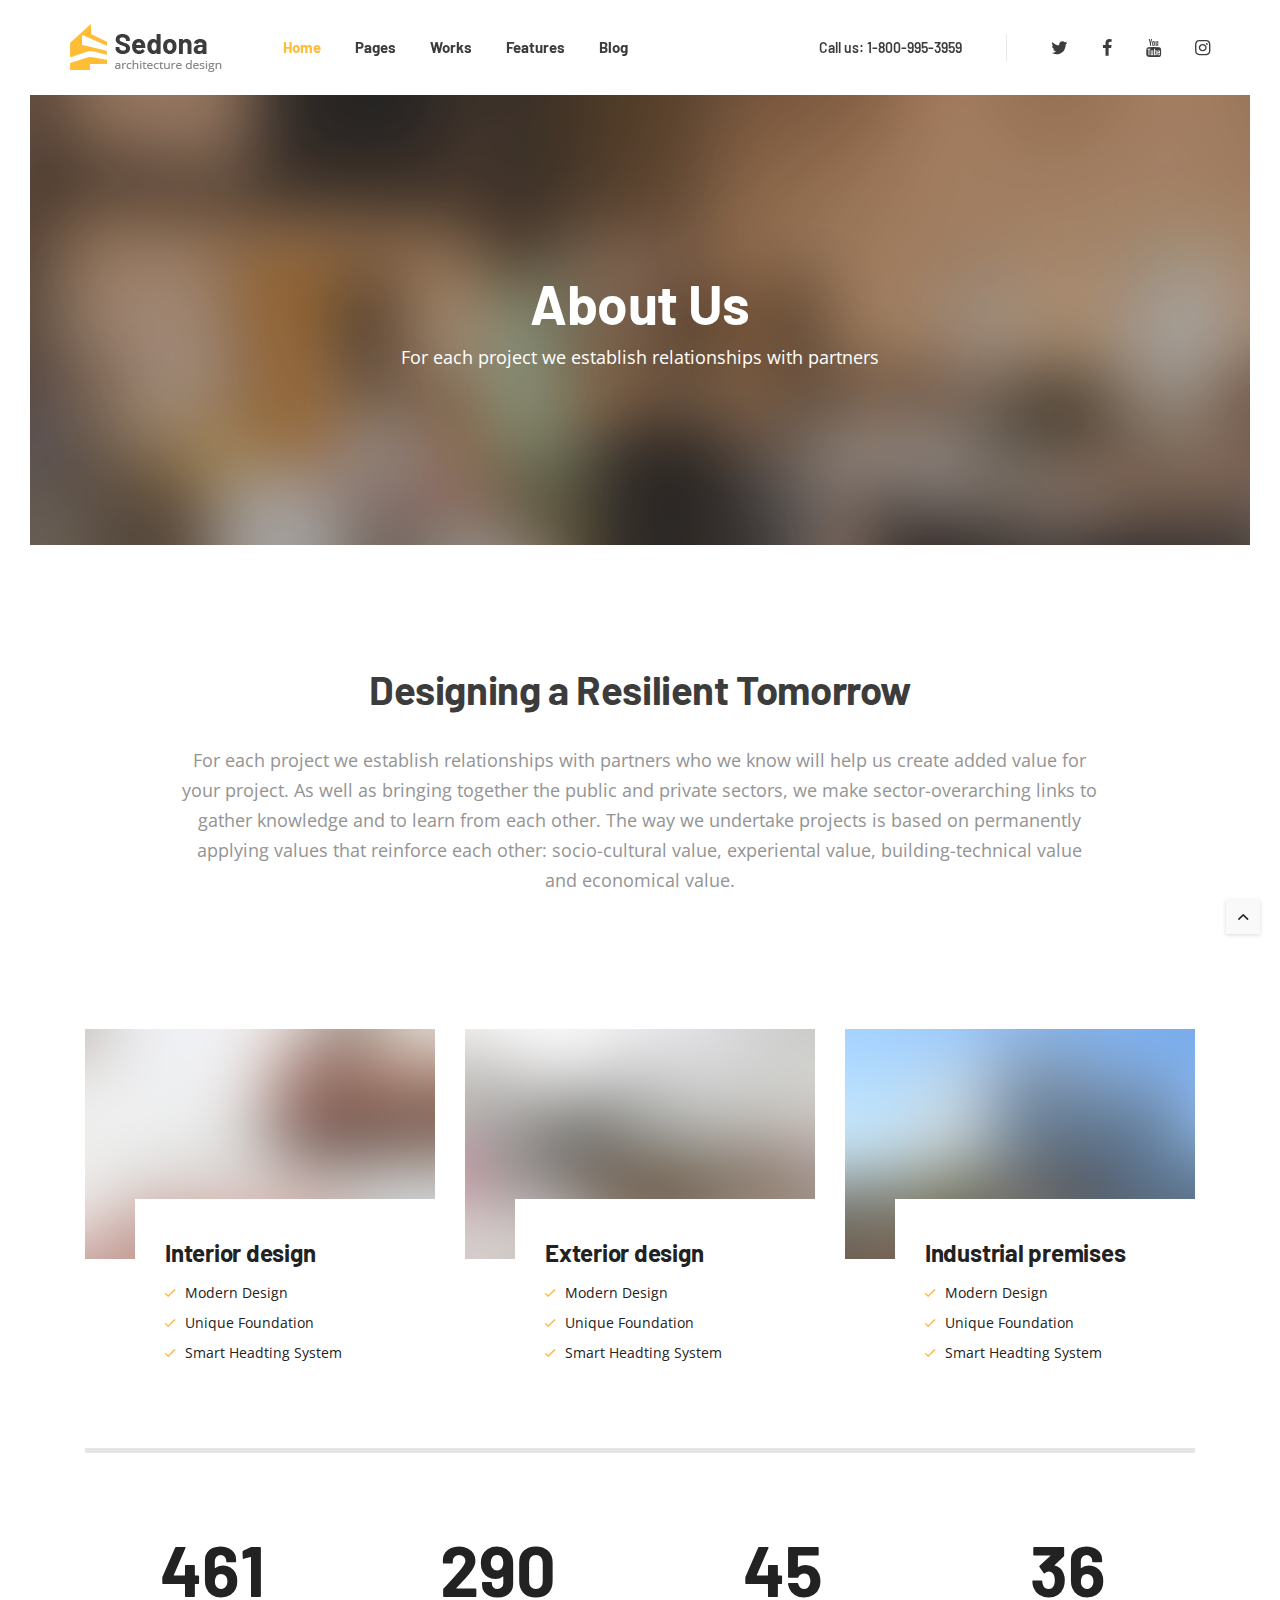
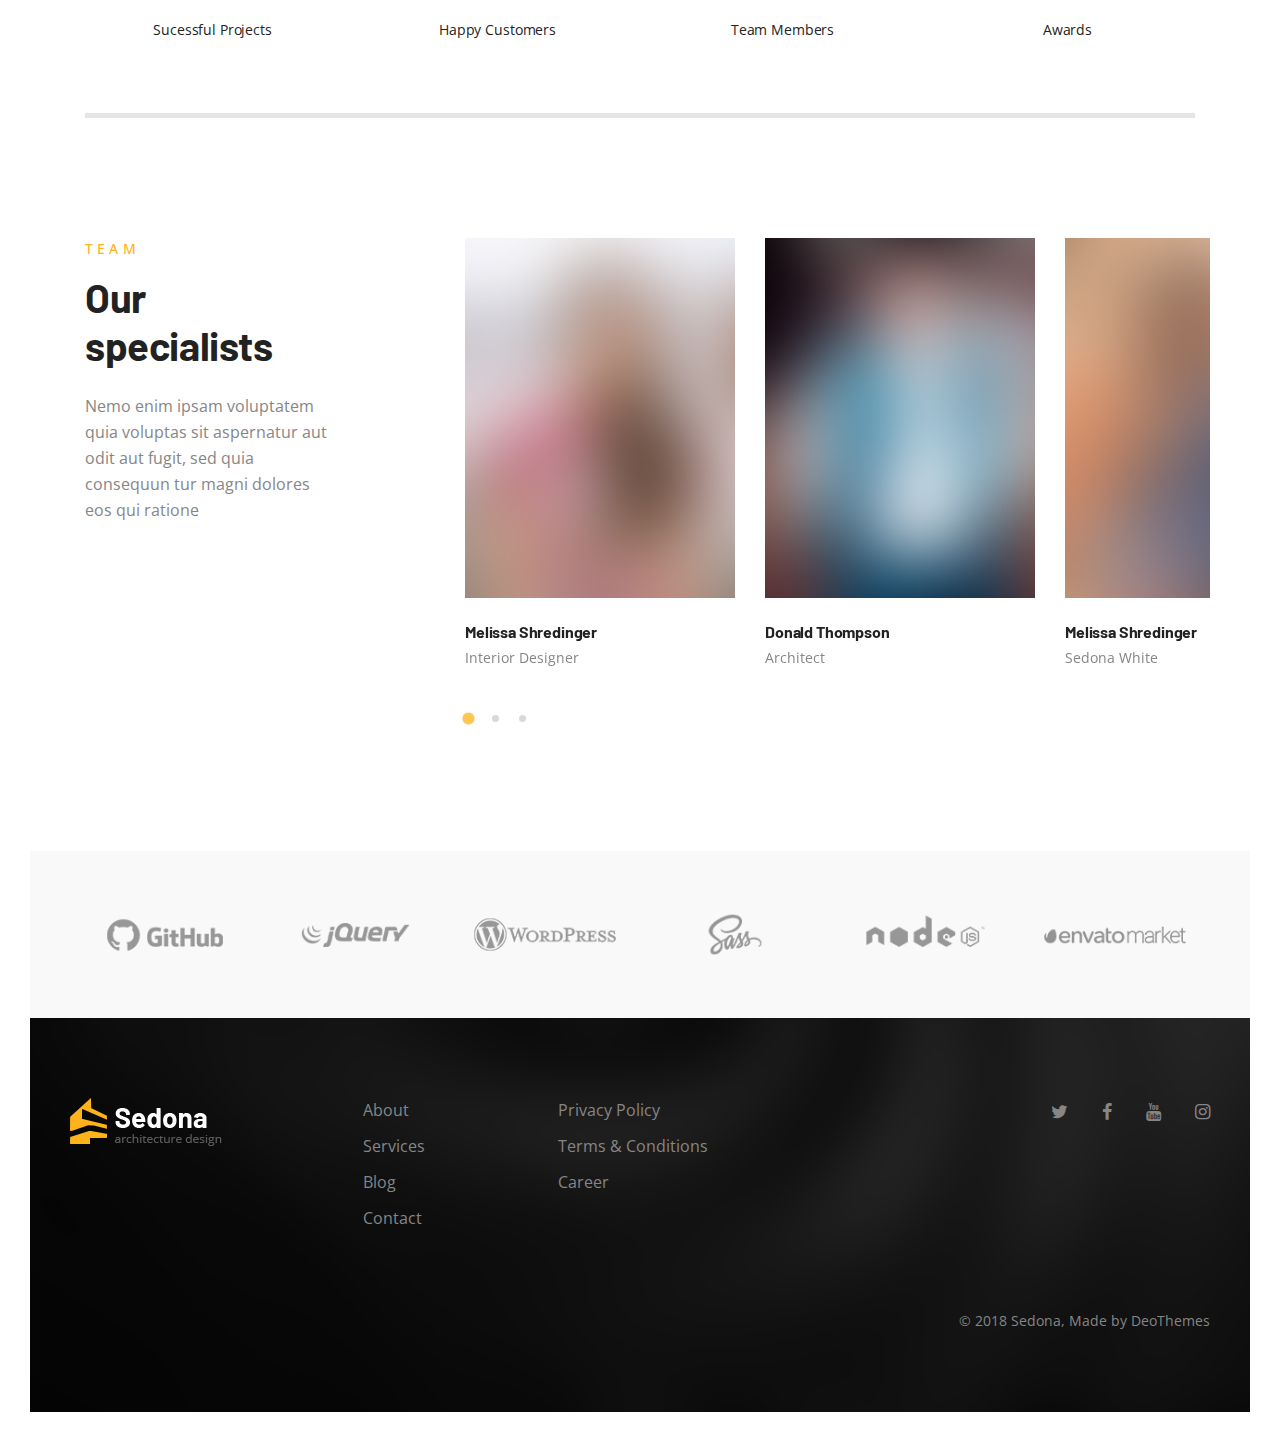
==== about.html @ adf65e8b "update commit" ====
<!DOCTYPE html>
<html lang="en">
<head>
	<title>Sedona | About</title>

	<meta charset="utf-8">
	<!--[if IE]><meta http-equiv='X-UA-Compatible' content='IE=edge,chrome=1'><![endif]-->
	<meta name="viewport" content="width=device-width, initial-scale=1, maximum-scale=1">
	<meta name="description" content="">

	<!-- Google Fonts -->
	<link href='https://fonts.googleapis.com/css?family=Barlow:400,600%7COpen+Sans:400,400i,700' rel='stylesheet'>

	<!-- Css -->
	<link rel="stylesheet" href="css/bootstrap.min.css" />
	<link rel="stylesheet" href="css/font-icons.css" />
	<link rel="stylesheet" href="revolution/css/settings.css" />
	<link rel="stylesheet" href="css/style.css" />

	<!-- Favicons -->
	<link rel="shortcut icon" href="img/favicon.ico">
	<link rel="apple-touch-icon" href="img/apple-touch-icon.png">
	<link rel="apple-touch-icon" sizes="72x72" href="img/apple-touch-icon-72x72.png">
	<link rel="apple-touch-icon" sizes="114x114" href="img/apple-touch-icon-114x114.png">

</head>

<body>

	<!-- Preloader -->
	<div class="loader-mask">
		<div class="loader">
			"Loading..."
		</div>
	</div>

	<main class="main-wrapper">

		<!-- Navigation -->
		<header class="nav">
			<div class="nav__holder nav--sticky">
				<div class="container-fluid nav__container nav__container--side-padding">
					<div class="flex-parent">

						<div class="nav__header">
							<!-- Logo -->
							<a href="index.html" class="logo-container flex-child">
								<img class="logo" src="img/logo.png" srcset="img/logo.png 1x, img/logo@2x.png 2x" alt="logo">
							</a>

							<!-- Mobile toggle -->
							<button type="button" class="nav__icon-toggle" id="nav__icon-toggle" data-toggle="collapse" data-target="#navbar-collapse">
								<span class="sr-only">Toggle navigation</span>
								<span class="nav__icon-toggle-bar"></span>
								<span class="nav__icon-toggle-bar"></span>
								<span class="nav__icon-toggle-bar"></span>
							</button>
						</div>

						<!-- Navbar -->
						<nav id="navbar-collapse" class="nav__wrap collapse navbar-collapse">
							<ul class="nav__menu">
								<li class="nav__dropdown active">
									<a href="index.html" aria-haspopup="true">Home</a>
									<i class="ui-arrow-down nav__dropdown-trigger" role="button" aria-haspopup="true" aria-expanded="false"></i>
									<ul class="nav__dropdown-menu">
										<li><a href="index.html">Home 1</a></li>
										<li><a href="index-2.html">Home 2</a></li>
										<li><a href="index-3.html">Home 3</a></li>
										<li><a href="index-4.html">Home 4</a></li>
									</ul>
								</li>
								<li class="nav__dropdown">
									<a href="#" aria-haspopup="true">Pages</a>
									<i class="ui-arrow-down nav__dropdown-trigger" role="button" aria-haspopup="true" aria-expanded="false"></i>
									<ul class="nav__dropdown-menu">
										<li><a href="about.html">About</a></li>
										<li><a href="services.html">Services</a></li>
										<li><a href="single-service.html">Single Service</a></li>
										<li><a href="contact.html">Contact</a></li>
									</ul>
								</li>
								<li class="nav__dropdown">
									<a href="#" aria-haspopup="true">Works</a>
									<i class="ui-arrow-down nav__dropdown-trigger" role="button" aria-haspopup="true" aria-expanded="false"></i>
									<ul class="nav__dropdown-menu">
										<li><a href="portfolio.html">Portfolio</a></li>
										<li><a href="portfolio-gallery.html">Portfolio Gallery</a></li>
										<li><a href="portfolio-single.html">Portfolio Single</a></li>
									</ul>
								</li>
								<li class="nav__dropdown">
									<a href="#" aria-haspopup="true">Features</a>
									<i class="ui-arrow-down nav__dropdown-trigger" role="button" aria-haspopup="true" aria-expanded="false"></i>
									<ul class="nav__dropdown-menu">
										<li><a href="icons.html">Icons</a></li>
										<li><a href="elements.html">Elements</a></li>
									</ul>
								</li>
								<li class="nav__dropdown">
									<a href="blog.html" aria-haspopup="true">Blog</a>
									<i class="ui-arrow-down nav__dropdown-trigger" role="button" aria-haspopup="true" aria-expanded="false"></i>
									<ul class="nav__dropdown-menu">
										<li><a href="blog-masonry.html">Blog Masonry</a></li>
										<li><a href="blog.html">Blog Standard</a></li>
										<li><a href="single-post.html">Single Post</a></li>
									</ul>
								</li>
							</ul> <!-- end menu -->
							<div class="nav__phone nav__phone--mobile d-lg-none">
								<span class="nav__phone-text">Call us:</span>
								<a href="tel:1-800-995-3959" class="nav__phone-number">1-800-995-3959</a>
							</div>

							<div class="nav__socials nav__socials--mobile d-lg-none">
								<div class="socials">
									<a href="#" class="social social-twitter" aria-label="twitter" title="twitter" target="_blank"><i class="ui-twitter"></i></a>
									<a href="#" class="social social-facebook" aria-label="facebook" title="facebook" target="_blank"><i class="ui-facebook"></i></a>
									<a href="#" class="social social-youtube" aria-label="youtube" title="google plus" target="_blank"><i class="ui-youtube"></i></a>
									<a href="#" class="social social-instagram" aria-label="instagram" title="instagram" target="_blank"><i class="ui-instagram"></i></a>
								</div>
							</div>
						</nav> <!-- end nav-wrap -->

						<div class="nav__phone nav--align-right d-none d-lg-block">
							<span class="nav__phone-text">Call us:</span>
							<a href="tel:1-800-995-3959" class="nav__phone-number">1-800-995-3959</a>
						</div>

						<div class="nav__socials d-none d-lg-block">
							<div class="socials">
								<a href="#" class="social social-twitter" aria-label="twitter" title="twitter" target="_blank"><i class="ui-twitter"></i></a>
								<a href="#" class="social social-facebook" aria-label="facebook" title="facebook" target="_blank"><i class="ui-facebook"></i></a>
								<a href="#" class="social social-youtube" aria-label="youtube" title="google plus" target="_blank"><i class="ui-youtube"></i></a>
								<a href="#" class="social social-instagram" aria-label="instagram" title="instagram" target="_blank"><i class="ui-instagram"></i></a>
							</div>
						</div>

					</div> <!-- end flex-parent -->
				</div> <!-- end container -->

			</div>
		</header> <!-- end navigation -->


		<div class="content-wrapper content-wrapper--boxed oh">

      <!-- Page Title -->
      <section class="page-title bg-dark-overlay text-center" style="background-image: url(img/page-title/about.jpg);">
        <div class="container">
          <div class="page-title__holder">
            <h1 class="page-title__title">About Us</h1>
						<p class="page-title__subtitle">For each project we establish relationships with partners</p>
          </div>
        </div>
      </section> <!-- end page title -->

			<!-- Intro -->
			<section class="section-wrap">
				<div class="container">
					<div class="row justify-content-center">
						<div class="col-lg-10">
							<div class="intro text-center">
								<h2 class="mb-32">Designing a Resilient Tomorrow</h2>
								<p class="lead">For each project we establish relationships with partners who we know will help us create added value for your project.
								As well as bringing together the public and private sectors, we make sector-overarching links to gather knowledge and to
								learn from each other. The way we undertake projects is based on permanently applying values that reinforce each other: socio-cultural
								value, experiental value, building-technical value and economical value.</p>
							</div>
						</div>
					</div>
				</div>
			</section> <!-- end intro -->


			<!-- Services -->
			<section class="section-wrap pt-0 pb-0">
				<div class="container">
					<div class="row">
						<div class="col-xl-4 col-lg-6">
							<div class="service-1">
								<a href="#" class="service-1__url hover-scale">
									<img src="img/services/v-2/1.jpg" class="service-1__img" alt="">
								</a>								
								<div class="service-1__info">
									<h3 class="service-1__title">Interior design</h3>
									<ul class="service-1__features">
										<li class="service-1__feature">
											<i class="ui-check service-1__feature-icon"></i>
											<span class="service-1__feature-text">Modern Design</span>
										</li>
										<li class="service-1__feature">
											<i class="ui-check service-1__feature-icon"></i>
											<span class="service-1__feature-text">Unique Foundation</span>
										</li>
										<li class="service-1__feature">
											<i class="ui-check service-1__feature-icon"></i>
											<span class="service-1__feature-text">Smart Headting System</span>
										</li>
									</ul>
								</div>
							</div>
						</div>
						<div class="col-xl-4 col-lg-6">
							<div class="service-1">
								<a href="#" class="service-1__url hover-scale">
									<img src="img/services/v-2/2.jpg" class="service-1__img" alt="">
								</a>								
								<div class="service-1__info">
									<h3 class="service-1__title">Exterior design</h3>
									<ul class="service-1__features">
										<li class="service-1__feature">
											<i class="ui-check service-1__feature-icon"></i>
											<span class="service-1__feature-text">Modern Design</span>
										</li>
										<li class="service-1__feature">
											<i class="ui-check service-1__feature-icon"></i>
											<span class="service-1__feature-text">Unique Foundation</span>
										</li>
										<li class="service-1__feature">
											<i class="ui-check service-1__feature-icon"></i>
											<span class="service-1__feature-text">Smart Headting System</span>
										</li>
									</ul>
								</div>
							</div>
						</div>
						<div class="col-xl-4 col-lg-6">
							<div class="service-1">
								<a href="#" class="service-1__url hover-scale">
									<img src="img/services/v-2/3.jpg" class="service-1__img" alt="">
								</a>								
								<div class="service-1__info">
									<h3 class="service-1__title">Industrial premises</h3>
									<ul class="service-1__features">
										<li class="service-1__feature">
											<i class="ui-check service-1__feature-icon"></i>
											<span class="service-1__feature-text">Modern Design</span>
										</li>
										<li class="service-1__feature">
											<i class="ui-check service-1__feature-icon"></i>
											<span class="service-1__feature-text">Unique Foundation</span>
										</li>
										<li class="service-1__feature">
											<i class="ui-check service-1__feature-icon"></i>
											<span class="service-1__feature-text">Smart Headting System</span>
										</li>
									</ul>
								</div>
							</div>
						</div>
					</div>
				</div>
      </section> <!-- end services -->
      

      <!-- Statistic -->
      <div class="container">
        <div class="statistic-wrap">
          <div class="row">
            <div class="col-md-3">
              <div class="statistic">
                <span class="statistic__number">461</span>
                <h5 class="statistic__title">Sucessful Projects</h5>
              </div>
            </div>
            <div class="col-md-3">
              <div class="statistic">
                <span class="statistic__number">290</span>
                <h5 class="statistic__title">Happy Customers</h5>
              </div>
            </div>
            <div class="col-md-3">
              <div class="statistic">
                <span class="statistic__number">45</span>
                <h5 class="statistic__title">Team Members</h5>
              </div>
            </div>
            <div class="col-md-3">
              <div class="statistic">
                <span class="statistic__number">36</span>
                <h5 class="statistic__title">Awards</h5>
              </div>
            </div>
          </div>
        </div>
      </div> <!-- end statistic -->

      <!-- Team -->
      <section class="section-wrap">
        <div class="container">
          <div class="row">
            <div class="col-lg-3">
              <div class="blog-grid__title-col d-flex flex-column mb-lg-48">
                <div class="title-row">
                  <p class="subtitle">team</p>
                  <h2 class="section-title">Our specialists</h2>
                  <p>Nemo enim ipsam voluptatem quia voluptas sit aspernatur aut odit aut fugit, sed quia consequun tur magni dolores eos qui
                  ratione</p>
                </div>
              </div>							
            </div>

            <div class="col-lg-8 offset-lg-1">
              <div class="slick-slider slick-team">
                <div class="team-col">
                  <div class="team hover-trigger">
                    <div class="team__img-holder">
                      <img src="img/team/1.jpg" alt="" class="team__img">
                      <div class="hover-overlay">
                        <div class="team__details text-center">
                          <div class="socials socials--white">
                            <a href="#" class="social social-twitter" aria-label="twitter" title="twitter" target="_blank"><i class="ui-twitter"></i></a>
                            <a href="#" class="social social-facebook" aria-label="facebook" title="facebook" target="_blank"><i class="ui-facebook"></i></a>
                            <a href="#" class="social social-youtube" aria-label="youtube" title="google plus" target="_blank"><i class="ui-youtube"></i></a>
                            <a href="#" class="social social-instagram" aria-label="instagram" title="instagram" target="_blank"><i class="ui-instagram"></i></a>
                          </div>
                        </div>
                      </div>
                    </div>										
                    <h5 class="team__name">Melissa Shredinger</h5>
                    <span class="team__occupation">Interior Designer</span>								
                  </div>
                </div>

                <div class="team-col">
                  <div class="team hover-trigger">
                    <div class="team__img-holder">
                      <img src="img/team/2.jpg" alt="" class="team__img">
                      <div class="hover-overlay">
                        <div class="team__details text-center">
                          <div class="socials socials--white">
                            <a href="#" class="social social-twitter" aria-label="twitter" title="twitter" target="_blank"><i class="ui-twitter"></i></a>
                            <a href="#" class="social social-facebook" aria-label="facebook" title="facebook" target="_blank"><i class="ui-facebook"></i></a>
                            <a href="#" class="social social-youtube" aria-label="youtube" title="google plus" target="_blank"><i class="ui-youtube"></i></a>
                            <a href="#" class="social social-instagram" aria-label="instagram" title="instagram" target="_blank"><i class="ui-instagram"></i></a>
                          </div>
                        </div>
                      </div>
                    </div>										
                    <h5 class="team__name">Donald Thompson</h5>
                    <span class="team__occupation">Architect</span>								
                  </div>
                </div>

                <div class="team-col">
                  <div class="team hover-trigger">
                    <div class="team__img-holder">
                      <img src="img/team/3.jpg" alt="" class="team__img">
                      <div class="hover-overlay">
                        <div class="team__details text-center">
                          <div class="socials socials--white">
                            <a href="#" class="social social-twitter" aria-label="twitter" title="twitter" target="_blank"><i class="ui-twitter"></i></a>
                            <a href="#" class="social social-facebook" aria-label="facebook" title="facebook" target="_blank"><i class="ui-facebook"></i></a>
                            <a href="#" class="social social-youtube" aria-label="youtube" title="google plus" target="_blank"><i class="ui-youtube"></i></a>
                            <a href="#" class="social social-instagram" aria-label="instagram" title="instagram" target="_blank"><i class="ui-instagram"></i></a>
                          </div>
                        </div>
                      </div>
                    </div>										
                    <h5 class="team__name">Melissa Shredinger</h5>
                    <span class="team__occupation">Sedona White</span>								
                  </div>
                </div>

              </div> <!-- end slider -->
            </div>

          </div>
        </div>
      </section> <!-- end team -->


			<!-- Partners -->
			<div class="partners bg-light text-center">
				<div class="container">
					<div class="row">
						<div class="col-sm-2">
							<a href="#">
								<img src="img/partners/1.png" alt="">
							</a>
						</div>
						<div class="col-sm-2">
							<a href="#">
								<img src="img/partners/2.png" alt="">
							</a>
						</div>
						<div class="col-sm-2">
							<a href="#">
								<img src="img/partners/3.png" alt="">
							</a>
						</div>
						<div class="col-sm-2">
							<a href="#">
								<img src="img/partners/4.png" alt="">
							</a>
						</div>
						<div class="col-sm-2">
							<a href="#">
								<img src="img/partners/5.png" alt="">
							</a>
						</div>
						<div class="col-sm-2">
							<a href="#">
								<img src="img/partners/6.png" alt="">
							</a>
						</div>
					</div>
				</div>
      </div>
      

			<!-- Footer -->
			<footer class="footer bg-dark-overlay" style="background-image: url(img/footer/1.jpg);">
				<div class="container-fluid">
					<div class="footer__widgets">
						<div class="row">

							<div class="col-lg-3 col-md-3">
								<div class="widget widget-about-us">
									<!-- Logo -->
									<a href="index.html" class="logo-container flex-child">
										<img class="logo" src="img/logo_white.png" srcset="img/logo_white.png 1x, img/logo_white@2x.png 2x" alt="logo">
									</a>
								</div>
							</div> <!-- end logo -->

							<div class="col-lg-2 col-md-3">
								<div class="widget widget_nav_menu">
									<ul>
										<li><a href="#">About</a></li>
										<li><a href="#">Services</a></li>
										<li><a href="#">Blog</a></li>
										<li><a href="#">Contact</a></li>
									</ul>
								</div>
							</div>

							<div class="col-lg-2 col-md-3">
								<div class="widget widget_nav_menu">
									<ul>
										<li><a href="#">Privacy Policy</a></li>
										<li><a href="#">Terms &amp; Conditions</a></li>
										<li><a href="#">Career</a></li>
									</ul>
								</div>
							</div>

							<div class="col-lg-3 offset-lg-2 col-md-3">
								<div class="widget">
									<div class="socials">
										<a href="#" class="social social-twitter" aria-label="twitter" title="twitter" target="_blank"><i class="ui-twitter"></i></a>
										<a href="#" class="social social-facebook" aria-label="facebook" title="facebook" target="_blank"><i class="ui-facebook"></i></a>
										<a href="#" class="social social-youtube" aria-label="youtube" title="google plus" target="_blank"><i class="ui-youtube"></i></a>
										<a href="#" class="social social-instagram" aria-label="instagram" title="instagram" target="_blank"><i class="ui-instagram"></i></a>
									</div>
								</div>
							</div>

						</div>
					</div>
				</div> <!-- end container -->

				<div class="footer__bottom">
					<div class="container-fluid text-right text-md-center">
						<span class="copyright">
							&copy; 2018 Sedona, Made by <a href="https://deothemes.com">DeoThemes</a>
						</span>
					</div>
				</div> <!-- end footer bottom -->
			</footer> <!-- end footer -->

			<div id="back-to-top">
				<a href="#top"><i class="ui-arrow-up"></i></a>
			</div>

		</div> <!-- end content wrapper -->
	</main> <!-- end main wrapper -->


	<!-- jQuery Scripts -->
	<script src="js/jquery.min.js"></script>
	<script src="js/bootstrap.min.js"></script>
	<script src="js/plugins.js"></script>
	<script src="js/scripts.js"></script>

</body>
</html>
---- css/font-icons.css ----
/* Icon54
-------------------------------------------------------*/
@font-face {
  font-family: 'Icon54';
  src:
    url('../fonts/Icon54.ttf?3rh4gs') format('truetype'),
    url('../fonts/Icon54.woff?3rh4gs') format('woff'),
    url('../fonts/Icon54.svg?3rh4gs#Icon54') format('svg');
  font-weight: normal;
  font-style: normal;
}

[class^="icon-"], [class*=" icon-"] {
  /* use !important to prevent issues with browser extensions that change fonts */
  font-family: 'Icon54' !important;
  speak: none;
  font-style: normal;
  font-weight: normal;
  font-variant: normal;
  text-transform: none;
  line-height: 1;

  /* Better Font Rendering =========== */
  -webkit-font-smoothing: antialiased;
  -moz-osx-font-smoothing: grayscale;
}

.icon-Book-Write:before {
  content: "\e95d";
}
.icon-Books:before {
  content: "\e965";
}
.icon-Chandelier:before {
  content: "\e9a2";
}
.icon-Parabolic-Antenna-3:before {
  content: "\eb11";
}
.icon-Triangle-Ruler:before {
  content: "\ec52";
}
.icon-Israel:before {
  content: "\e900";
}
.icon-Barn:before {
  content: "\e942";
}
.icon-Barrow:before {
  content: "\e943";
}
.icon-Brick:before {
  content: "\e95b";
}
.icon-Church-1:before {
  content: "\e97a";
}
.icon-Crain:before {
  content: "\e995";
}
.icon-Cup-3:before {
  content: "\e99c";
}
.icon-Drilling-Machine-2:before {
  content: "\e9ba";
}
.icon-Drilling-Machine:before {
  content: "\e9bb";
}
.icon-Firewall:before {
  content: "\e9e2";
}
.icon-Hammer:before {
  content: "\ea13";
}
.icon-Helmet:before {
  content: "\ea26";
}
.icon-High-voltage:before {
  content: "\ea27";
}
.icon-Hotel-1:before {
  content: "\ea33";
}
.icon-Hotel-2:before {
  content: "\ea34";
}
.icon-Hotel-3:before {
  content: "\ea35";
}
.icon-Hotel-4:before {
  content: "\ea36";
}
.icon-House-2:before {
  content: "\ea38";
}
.icon-House-3:before {
  content: "\ea39";
}
.icon-House-4:before {
  content: "\ea3a";
}
.icon-House-7:before {
  content: "\ea3d";
}
.icon-House-8:before {
  content: "\ea3e";
}
.icon-House-9:before {
  content: "\ea3f";
}
.icon-Jack-Hammer2:before {
  content: "\ea4c";
}
.icon-Ladder:before {
  content: "\ea5a";
}
.icon-Office-1:before {
  content: "\eaca";
}
.icon-Office-2:before {
  content: "\eacb";
}
.icon-Office-3:before {
  content: "\eacc";
}
.icon-Office-4:before {
  content: "\eacd";
}
.icon-Office-5:before {
  content: "\eace";
}
.icon-Office-6:before {
  content: "\eacf";
}
.icon-Paint-Brush:before {
  content: "\eadd";
}
.icon-Paint-Bucket:before {
  content: "\eade";
}
.icon-Paint-Roller:before {
  content: "\eadf";
}
.icon-Plugin:before {
  content: "\eaff";
}
.icon-Post-Office:before {
  content: "\eb08";
}
.icon-Road-Roller:before {
  content: "\eb38";
}
.icon-Saw:before {
  content: "\eb40";
}
.icon-School:before {
  content: "\eb41";
}
.icon-Shop:before {
  content: "\eb56";
}
.icon-Shovel:before {
  content: "\eb57";
}
.icon-Sydney:before {
  content: "\eb92";
}
.icon-Theme:before {
  content: "\eb9c";
}
.icon-Triangle-Ruler2:before {
  content: "\ebaf";
}
.icon-Trowel-and-Brick:before {
  content: "\ebb0";
}
.icon-Trowel-and-Wall:before {
  content: "\ebb1";
}
.icon-Truck-1:before {
  content: "\ebb2";
}
.icon-Windmill:before {
  content: "\ebea";
}
.icon-Bad-1:before {
  content: "\ec04";
}
.icon-Bad-2:before {
  content: "\ec05";
}
.icon-Bad-4:before {
  content: "\ec07";
}
.icon-Brick-Gouse:before {
  content: "\ec0d";
}
.icon-Cabinet-1:before {
  content: "\ec0e";
}
.icon-Cabinet-5:before {
  content: "\ec12";
}
.icon-Change-House:before {
  content: "\ec16";
}
.icon-Couch-1:before {
  content: "\ec23";
}
.icon-Garage:before {
  content: "\ec4d";
}
.icon-House-Dimensions:before {
  content: "\ec5f";
}
.icon-House-Key-3:before {
  content: "\ec63";
}
.icon-Key-Hold:before {
  content: "\ec6a";
}
.icon-Wardeobe-1:before {
  content: "\ecd5";
}
.icon-Wardrobe-Mirror:before {
  content: "\ecd8";
}
.icon-Phone-InTalk:before {
  content: "\e9a4";
}
.icon-Concrete-Truck:before {
  content: "\eb42";
}
.icon-Crain-Truck:before {
  content: "\eb5b";
}
.icon-Crop-Tool:before {
  content: "\eb64";
}
.icon-Cup-1:before {
  content: "\eb6b";
}
.icon-Cystern-Truck:before {
  content: "\eb74";
}
.icon-Dispacher-1:before {
  content: "\eba5";
}
.icon-Dispacher-2:before {
  content: "\eba6";
}
.icon-Dumper-Truck:before {
  content: "\ebf9";
}
.icon-Elevator:before {
  content: "\ec13";
}
.icon-Excavator-1:before {
  content: "\ec30";
}
.icon-Excavator-2:before {
  content: "\ec31";
}
.icon-Fire-Alarm:before {
  content: "\ec5e";
}
.icon-Hammer2:before {
  content: "\ece6";
}
.icon-Hotel:before {
  content: "\ed1c";
}
.icon-Isert-Tabel:before {
  content: "\ed3a";
}
.icon-Jack-Hammer:before {
  content: "\ed3c";
}
.icon-Lamp-1:before {
  content: "\ed57";
}
.icon-Lamp-2:before {
  content: "\ed58";
}
.icon-Light-Bulb:before {
  content: "\ed7b";
}
.icon-Mail-Box2:before {
  content: "\edbb";
}
.icon-Mining-Railcar:before {
  content: "\edf2";
}
.icon-Paint-Bucket2:before {
  content: "\ee70";
}
.icon-Paint-Format:before {
  content: "\ee71";
}
.icon-Paper-Roll:before {
  content: "\ee7b";
}
.icon-Pin:before {
  content: "\eea6";
}
.icon-Ruler-1:before {
  content: "\ef50";
}
.icon-Ruler-2:before {
  content: "\ef51";
}
.icon-Ruler-Tool:before {
  content: "\ef52";
}
.icon-Screwdriver2:before {
  content: "\ef81";
}
.icon-Seatbelt:before {
  content: "\ef91";
}
.icon-Shower-1:before {
  content: "\efb9";
}
.icon-Stamp-2:before {
  content: "\f006";
}
.icon-Temperature-Day:before {
  content: "\f053";
}
.icon-Tools:before {
  content: "\f07b";
}
.icon-Transmition-Tower:before {
  content: "\f08a";
}
.icon-Truck-12:before {
  content: "\f094";
}
.icon-Truck:before {
  content: "\f096";
}
.icon-Umbrella:before {
  content: "\f0a2";
}
.icon-Wall:before {
  content: "\f0ea";
}
.icon-Water-Tap:before {
  content: "\f0f1";
}
.icon-Winter-Temperature:before {
  content: "\f118";
}
.icon-Wrench-1:before {
  content: "\f129";
}



/* UI Icons
-------------------------------------------------------*/
@font-face {
  font-family: 'ui-icons';
  src: url('../fonts/ui-icons.eot?31292061');
  src: url('../fonts/ui-icons.eot?31292061#iefix') format('embedded-opentype'),
       url('../fonts/ui-icons.woff2?31292061') format('woff2'),
       url('../fonts/ui-icons.woff?31292061') format('woff'),
       url('../fonts/ui-icons.ttf?31292061') format('truetype'),
       url('../fonts/ui-icons.svg?31292061#ui-icons') format('svg');
  font-weight: normal;
  font-style: normal;
}
/* Chrome hack: SVG is rendered more smooth in Windozze. 100% magic, uncomment if you need it. */
/* Note, that will break hinting! In other OS-es font will be not as sharp as it could be */
/*
@media screen and (-webkit-min-device-pixel-ratio:0) {
  @font-face {
    font-family: 'ui-icons';
    src: url('../fonts/ui-icons.svg?31292061#ui-icons') format('svg');
  }
}
*/
 
 [class^="ui-"]:before, [class*=" ui-"]:before {
  font-family: "ui-icons";
  font-style: normal;
  font-weight: normal;
  speak: none;
 
  display: inline-block;
  text-decoration: inherit;
  width: 1em;
  margin-right: .2em;
  text-align: center;
  /* opacity: .8; */
 
  /* For safety - reset parent styles, that can break glyph codes*/
  font-variant: normal;
  text-transform: none;
 
  /* fix buttons height, for twitter bootstrap */
  line-height: 1em;
 
  /* Animation center compensation - margins should be symmetric */
  /* remove if not needed */
  margin-left: .2em;
 
  /* you can be more comfortable with increased icons size */
  /* font-size: 120%; */
 
  /* Font smoothing. That was taken from TWBS */
  -webkit-font-smoothing: antialiased;
  -moz-osx-font-smoothing: grayscale;
 
  /* Uncomment for 3D effect */
  /* text-shadow: 1px 1px 1px rgba(127, 127, 127, 0.3); */
}
 
.ui-pin:before { content: '\e801'; } /* '' */
.ui-play:before { content: '\e803'; } /* '' */
.ui-star:before { content: '\e805'; } /* '' */
.ui-star-empty:before { content: '\e806'; } /* '' */
.ui-arrow-left:before { content: '\e875'; } /* '' */
.ui-arrow-right:before { content: '\e876'; } /* '' */
.ui-category:before { content: '\f097'; } /* '' */
.ui-twitter:before { content: '\f099'; } /* '' */
.ui-facebook:before { content: '\f09a'; } /* '' */
.ui-github:before { content: '\f09b'; } /* '' */
.ui-rss:before { content: '\f09e'; } /* '' */
.ui-pinterest:before { content: '\f0d2'; } /* '' */
.ui-google:before { content: '\f0d5'; } /* '' */
.ui-linkedin:before { content: '\f0e1'; } /* '' */
.ui-comments:before { content: '\f0e6'; } /* '' */
.ui-arrow-down:before { content: '\f123'; } /* '' */
.ui-arrow-up:before { content: '\f126'; } /* '' */
.ui-youtube:before { content: '\f167'; } /* '' */
.ui-xing:before { content: '\f168'; } /* '' */
.ui-dropbox:before { content: '\f16b'; } /* '' */
.ui-stackoverflow:before { content: '\f16c'; } /* '' */
.ui-instagram:before { content: '\f16d'; } /* '' */
.ui-flickr:before { content: '\f16e'; } /* '' */
.ui-bitbucket:before { content: '\f171'; } /* '' */
.ui-tumblr:before { content: '\f173'; } /* '' */
.ui-apple:before { content: '\f179'; } /* '' */
.ui-windows:before { content: '\f17a'; } /* '' */
.ui-android:before { content: '\f17b'; } /* '' */
.ui-dribbble:before { content: '\f17d'; } /* '' */
.ui-skype:before { content: '\f17e'; } /* '' */
.ui-foursquare:before { content: '\f180'; } /* '' */
.ui-trello:before { content: '\f181'; } /* '' */
.ui-vkontakte:before { content: '\f189'; } /* '' */
.ui-vimeo:before { content: '\f194'; } /* '' */
.ui-slack:before { content: '\f198'; } /* '' */
.ui-reddit:before { content: '\f1a1'; } /* '' */
.ui-stumbleupon:before { content: '\f1a4'; } /* '' */
.ui-delicious:before { content: '\f1a5'; } /* '' */
.ui-digg:before { content: '\f1a6'; } /* '' */
.ui-behance:before { content: '\f1b4'; } /* '' */
.ui-spotify:before { content: '\f1bc'; } /* '' */
.ui-soundcloud:before { content: '\f1be'; } /* '' */
.ui-codeopen:before { content: '\f1cb'; } /* '' */
.ui-git:before { content: '\f1d3'; } /* '' */
.ui-slideshare:before { content: '\f1e7'; } /* '' */
.ui-twitch:before { content: '\f1e8'; } /* '' */
.ui-search:before { content: '\f1f5'; } /* '' */
.ui-lastfm:before { content: '\f202'; } /* '' */
.ui-forumbee:before { content: '\f211'; } /* '' */
.ui-sellsy:before { content: '\f213'; } /* '' */
.ui-shirtsinbulk:before { content: '\f214'; } /* '' */
.ui-skyatlas:before { content: '\f216'; } /* '' */
.ui-whatsapp:before { content: '\f232'; } /* '' */
.ui-snapchat:before { content: '\f2ac'; } /* '' */
.ui-phone:before { content: '\f2d2'; } /* '' */
.ui-close:before { content: '\f2d7'; } /* '' */
.ui-check:before { content: '\f383'; } /* '' */
.ui-email:before { content: '\f384'; } /* '' */
.ui-time:before { content: '\f3b3'; } /* '' */
---- revolution/css/settings.css ----
/*-----------------------------------------------------------------------------

-	Revolution Slider 5.0 Default Style Settings -

Screen Stylesheet

version:   	5.4.5
date:      	15/05/17
author:		themepunch
email:     	info@themepunch.com
website:   	http://www.themepunch.com
-----------------------------------------------------------------------------*/
#debungcontrolls,.debugtimeline{width:100%;box-sizing:border-box}.rev_column,.rev_column .tp-parallax-wrap,.tp-svg-layer svg{vertical-align:top}#debungcontrolls{z-index:100000;position:fixed;bottom:0;height:auto;background:rgba(0,0,0,.6);padding:10px}.debugtimeline{height:10px;position:relative;margin-bottom:3px;display:none;white-space:nowrap}.debugtimeline:hover{height:15px}.the_timeline_tester{background:#e74c3c;position:absolute;top:0;left:0;height:100%;width:0}.rs-go-fullscreen{position:fixed!important;width:100%!important;height:100%!important;top:0!important;left:0!important;z-index:9999999!important;background:#fff!important}.debugtimeline.tl_slide .the_timeline_tester{background:#f39c12}.debugtimeline.tl_frame .the_timeline_tester{background:#3498db}.debugtimline_txt{color:#fff;font-weight:400;font-size:7px;position:absolute;left:10px;top:0;white-space:nowrap;line-height:10px}.rtl{direction:rtl}@font-face{font-family:revicons;src:url(../fonts/revicons/revicons.eot?5510888);src:url(../fonts/revicons/revicons.eot?5510888#iefix) format('embedded-opentype'),url(../fonts/revicons/revicons.woff?5510888) format('woff'),url(../fonts/revicons/revicons.ttf?5510888) format('truetype'),url(../fonts/revicons/revicons.svg?5510888#revicons) format('svg');font-weight:400;font-style:normal}[class*=" revicon-"]:before,[class^=revicon-]:before{font-family:revicons;font-style:normal;font-weight:400;speak:none;display:inline-block;text-decoration:inherit;width:1em;margin-right:.2em;text-align:center;font-variant:normal;text-transform:none;line-height:1em;margin-left:.2em}.revicon-search-1:before{content:'\e802'}.revicon-pencil-1:before{content:'\e831'}.revicon-picture-1:before{content:'\e803'}.revicon-cancel:before{content:'\e80a'}.revicon-info-circled:before{content:'\e80f'}.revicon-trash:before{content:'\e801'}.revicon-left-dir:before{content:'\e817'}.revicon-right-dir:before{content:'\e818'}.revicon-down-open:before{content:'\e83b'}.revicon-left-open:before{content:'\e819'}.revicon-right-open:before{content:'\e81a'}.revicon-angle-left:before{content:'\e820'}.revicon-angle-right:before{content:'\e81d'}.revicon-left-big:before{content:'\e81f'}.revicon-right-big:before{content:'\e81e'}.revicon-magic:before{content:'\e807'}.revicon-picture:before{content:'\e800'}.revicon-export:before{content:'\e80b'}.revicon-cog:before{content:'\e832'}.revicon-login:before{content:'\e833'}.revicon-logout:before{content:'\e834'}.revicon-video:before{content:'\e805'}.revicon-arrow-combo:before{content:'\e827'}.revicon-left-open-1:before{content:'\e82a'}.revicon-right-open-1:before{content:'\e82b'}.revicon-left-open-mini:before{content:'\e822'}.revicon-right-open-mini:before{content:'\e823'}.revicon-left-open-big:before{content:'\e824'}.revicon-right-open-big:before{content:'\e825'}.revicon-left:before{content:'\e836'}.revicon-right:before{content:'\e826'}.revicon-ccw:before{content:'\e808'}.revicon-arrows-ccw:before{content:'\e806'}.revicon-palette:before{content:'\e829'}.revicon-list-add:before{content:'\e80c'}.revicon-doc:before{content:'\e809'}.revicon-left-open-outline:before{content:'\e82e'}.revicon-left-open-2:before{content:'\e82c'}.revicon-right-open-outline:before{content:'\e82f'}.revicon-right-open-2:before{content:'\e82d'}.revicon-equalizer:before{content:'\e83a'}.revicon-layers-alt:before{content:'\e804'}.revicon-popup:before{content:'\e828'}.rev_slider_wrapper{position:relative;z-index:0;width:100%}.rev_slider{position:relative;overflow:visible}.entry-content .rev_slider a,.rev_slider a{box-shadow:none}.tp-overflow-hidden{overflow:hidden!important}.group_ov_hidden{overflow:hidden}.rev_slider img,.tp-simpleresponsive img{max-width:none!important;transition:none;margin:0;padding:0;border:none}.rev_slider .no-slides-text{font-weight:700;text-align:center;padding-top:80px}.rev_slider>ul,.rev_slider>ul>li,.rev_slider>ul>li:before,.rev_slider_wrapper>ul,.tp-revslider-mainul>li,.tp-revslider-mainul>li:before,.tp-simpleresponsive>ul,.tp-simpleresponsive>ul>li,.tp-simpleresponsive>ul>li:before{list-style:none!important;position:absolute;margin:0!important;padding:0!important;overflow-x:visible;overflow-y:visible;background-image:none;background-position:0 0;text-indent:0;top:0;left:0}.rev_slider>ul>li,.rev_slider>ul>li:before,.tp-revslider-mainul>li,.tp-revslider-mainul>li:before,.tp-simpleresponsive>ul>li,.tp-simpleresponsive>ul>li:before{visibility:hidden}.tp-revslider-mainul,.tp-revslider-slidesli{padding:0!important;margin:0!important;list-style:none!important}.fullscreen-container,.fullwidthbanner-container{padding:0;position:relative}.rev_slider li.tp-revslider-slidesli{position:absolute!important}.tp-caption .rs-untoggled-content{display:block}.tp-caption .rs-toggled-content{display:none}.rs-toggle-content-active.tp-caption .rs-toggled-content{display:block}.rs-toggle-content-active.tp-caption .rs-untoggled-content{display:none}.rev_slider .caption,.rev_slider .tp-caption{position:relative;visibility:hidden;white-space:nowrap;display:block;-webkit-font-smoothing:antialiased!important;z-index:1}.rev_slider .caption,.rev_slider .tp-caption,.tp-simpleresponsive img{-moz-user-select:none;-khtml-user-select:none;-webkit-user-select:none;-o-user-select:none}.rev_slider .tp-mask-wrap .tp-caption,.rev_slider .tp-mask-wrap :last-child,.wpb_text_column .rev_slider .tp-mask-wrap .tp-caption,.wpb_text_column .rev_slider .tp-mask-wrap :last-child{margin-bottom:0}.tp-svg-layer svg{width:100%;height:100%;position:relative}.tp-carousel-wrapper{cursor:url(openhand.cur),move}.tp-carousel-wrapper.dragged{cursor:url(closedhand.cur),move}.tp_inner_padding{box-sizing:border-box;max-height:none!important}.tp-caption.tp-layer-selectable{-moz-user-select:all;-khtml-user-select:all;-webkit-user-select:all;-o-user-select:all}.tp-caption.tp-hidden-caption,.tp-forcenotvisible,.tp-hide-revslider,.tp-parallax-wrap.tp-hidden-caption{visibility:hidden!important;display:none!important}.rev_slider audio,.rev_slider embed,.rev_slider iframe,.rev_slider object,.rev_slider video{max-width:none!important}.tp-element-background{position:absolute;top:0;left:0;width:100%;height:100%;z-index:0}.tp-blockmask,.tp-blockmask_in,.tp-blockmask_out{position:absolute;top:0;left:0;width:100%;height:100%;background:#fff;z-index:1000;transform:scaleX(0) scaleY(0)}.tp-parallax-wrap{transform-style:preserve-3d}.rev_row_zone{position:absolute;width:100%;left:0;box-sizing:border-box;min-height:50px;font-size:0}.rev_column_inner,.rev_slider .tp-caption.rev_row{position:relative;width:100%!important;box-sizing:border-box}.rev_row_zone_top{top:0}.rev_row_zone_middle{top:50%;transform:translateY(-50%)}.rev_row_zone_bottom{bottom:0}.rev_slider .tp-caption.rev_row{display:table;table-layout:fixed;vertical-align:top;height:auto!important;font-size:0}.rev_column{display:table-cell;position:relative;height:auto;box-sizing:border-box;font-size:0}.rev_column_inner{display:block;height:auto!important;white-space:normal!important}.rev_column_bg{width:100%;height:100%;position:absolute;top:0;left:0;z-index:0;box-sizing:border-box;background-clip:content-box;border:0 solid transparent}.tp-caption .backcorner,.tp-caption .backcornertop,.tp-caption .frontcorner,.tp-caption .frontcornertop{height:0;top:0;width:0;position:absolute}.rev_column_inner .tp-loop-wrap,.rev_column_inner .tp-mask-wrap,.rev_column_inner .tp-parallax-wrap{text-align:inherit}.rev_column_inner .tp-mask-wrap{display:inline-block}.rev_column_inner .tp-parallax-wrap,.rev_column_inner .tp-parallax-wrap .tp-loop-wrap,.rev_column_inner .tp-parallax-wrap .tp-mask-wrap{position:relative!important;left:auto!important;top:auto!important;line-height:0}.tp-video-play-button,.tp-video-play-button i{line-height:50px!important;vertical-align:top;text-align:center}.rev_column_inner .rev_layer_in_column,.rev_column_inner .tp-parallax-wrap,.rev_column_inner .tp-parallax-wrap .tp-loop-wrap,.rev_column_inner .tp-parallax-wrap .tp-mask-wrap{vertical-align:top}.rev_break_columns{display:block!important}.rev_break_columns .tp-parallax-wrap.rev_column{display:block!important;width:100%!important}.fullwidthbanner-container{overflow:hidden}.fullwidthbanner-container .fullwidthabanner{width:100%;position:relative}.tp-static-layers{position:absolute;z-index:101;top:0;left:0}.tp-caption .frontcorner{border-left:40px solid transparent;border-right:0 solid transparent;border-top:40px solid #00A8FF;left:-40px}.tp-caption .backcorner{border-left:0 solid transparent;border-right:40px solid transparent;border-bottom:40px solid #00A8FF;right:0}.tp-caption .frontcornertop{border-left:40px solid transparent;border-right:0 solid transparent;border-bottom:40px solid #00A8FF;left:-40px}.tp-caption .backcornertop{border-left:0 solid transparent;border-right:40px solid transparent;border-top:40px solid #00A8FF;right:0}.tp-layer-inner-rotation{position:relative!important}img.tp-slider-alternative-image{width:100%;height:auto}.caption.fullscreenvideo,.rs-background-video-layer,.tp-caption.coverscreenvideo,.tp-caption.fullscreenvideo{width:100%;height:100%;top:0;left:0;position:absolute}.noFilterClass{filter:none!important}.rs-background-video-layer{visibility:hidden;z-index:0}.caption.fullscreenvideo audio,.caption.fullscreenvideo iframe,.caption.fullscreenvideo video,.tp-caption.fullscreenvideo iframe,.tp-caption.fullscreenvideo iframe audio,.tp-caption.fullscreenvideo iframe video{width:100%!important;height:100%!important;display:none}.fullcoveredvideo audio,.fullscreenvideo audio .fullcoveredvideo video,.fullscreenvideo video{background:#000}.fullcoveredvideo .tp-poster{background-position:center center;background-size:cover;width:100%;height:100%;top:0;left:0}.videoisplaying .html5vid .tp-poster{display:none}.tp-video-play-button{background:#000;background:rgba(0,0,0,.3);border-radius:5px;position:absolute;top:50%;left:50%;color:#FFF;margin-top:-25px;margin-left:-25px;cursor:pointer;width:50px;height:50px;box-sizing:border-box;display:inline-block;z-index:4;opacity:0;transition:opacity .3s ease-out!important}.tp-audio-html5 .tp-video-play-button,.tp-hiddenaudio{display:none!important}.tp-caption .html5vid{width:100%!important;height:100%!important}.tp-video-play-button i{width:50px;height:50px;display:inline-block;font-size:40px!important}.rs-fullvideo-cover,.tp-dottedoverlay,.tp-shadowcover{height:100%;top:0;left:0;position:absolute}.tp-caption:hover .tp-video-play-button{opacity:1;display:block}.tp-caption .tp-revstop{display:none;border-left:5px solid #fff!important;border-right:5px solid #fff!important;margin-top:15px!important;line-height:20px!important;vertical-align:top;font-size:25px!important}.tp-seek-bar,.tp-video-button,.tp-volume-bar{outline:0;line-height:12px;margin:0;cursor:pointer}.videoisplaying .revicon-right-dir{display:none}.videoisplaying .tp-revstop{display:inline-block}.videoisplaying .tp-video-play-button{display:none}.fullcoveredvideo .tp-video-play-button{display:none!important}.fullscreenvideo .fullscreenvideo audio,.fullscreenvideo .fullscreenvideo video{object-fit:contain!important}.fullscreenvideo .fullcoveredvideo audio,.fullscreenvideo .fullcoveredvideo video{object-fit:cover!important}.tp-video-controls{position:absolute;bottom:0;left:0;right:0;padding:5px;opacity:0;transition:opacity .3s;background-image:linear-gradient(to bottom,#000 13%,#323232 100%);display:table;max-width:100%;overflow:hidden;box-sizing:border-box}.rev-btn.rev-hiddenicon i,.rev-btn.rev-withicon i{transition:all .2s ease-out!important;font-size:15px}.tp-caption:hover .tp-video-controls{opacity:.9}.tp-video-button{background:rgba(0,0,0,.5);border:0;border-radius:3px;font-size:12px;color:#fff;padding:0}.tp-video-button:hover{cursor:pointer}.tp-video-button-wrap,.tp-video-seek-bar-wrap,.tp-video-vol-bar-wrap{padding:0 5px;display:table-cell;vertical-align:middle}.tp-video-seek-bar-wrap{width:80%}.tp-video-vol-bar-wrap{width:20%}.tp-seek-bar,.tp-volume-bar{width:100%;padding:0}.rs-fullvideo-cover{width:100%;background:0 0;z-index:5}.disabled_lc .tp-video-play-button,.rs-background-video-layer audio::-webkit-media-controls,.rs-background-video-layer video::-webkit-media-controls,.rs-background-video-layer video::-webkit-media-controls-start-playback-button{display:none!important}.tp-audio-html5 .tp-video-controls{opacity:1!important;visibility:visible!important}.tp-dottedoverlay{background-repeat:repeat;width:100%;z-index:3}.tp-dottedoverlay.twoxtwo{background:url(../assets/gridtile.png)}.tp-dottedoverlay.twoxtwowhite{background:url(../assets/gridtile_white.png)}.tp-dottedoverlay.threexthree{background:url(../assets/gridtile_3x3.png)}.tp-dottedoverlay.threexthreewhite{background:url(../assets/gridtile_3x3_white.png)}.tp-shadowcover{width:100%;background:#fff;z-index:-1}.tp-shadow1{box-shadow:0 10px 6px -6px rgba(0,0,0,.8)}.tp-shadow2:after,.tp-shadow2:before,.tp-shadow3:before,.tp-shadow4:after{z-index:-2;position:absolute;content:"";bottom:10px;left:10px;width:50%;top:85%;max-width:300px;background:0 0;box-shadow:0 15px 10px rgba(0,0,0,.8);transform:rotate(-3deg)}.tp-shadow2:after,.tp-shadow4:after{transform:rotate(3deg);right:10px;left:auto}.tp-shadow5{position:relative;box-shadow:0 1px 4px rgba(0,0,0,.3),0 0 40px rgba(0,0,0,.1) inset}.tp-shadow5:after,.tp-shadow5:before{content:"";position:absolute;z-index:-2;box-shadow:0 0 25px 0 rgba(0,0,0,.6);top:30%;bottom:0;left:20px;right:20px;border-radius:100px/20px}.tp-button{padding:6px 13px 5px;border-radius:3px;height:30px;cursor:pointer;color:#fff!important;text-shadow:0 1px 1px rgba(0,0,0,.6)!important;font-size:15px;line-height:45px!important;font-family:arial,sans-serif;font-weight:700;letter-spacing:-1px;text-decoration:none}.tp-button.big{color:#fff;text-shadow:0 1px 1px rgba(0,0,0,.6);font-weight:700;padding:9px 20px;font-size:19px;line-height:57px!important}.purchase:hover,.tp-button.big:hover,.tp-button:hover{background-position:bottom,15px 11px}.purchase.green,.purchase:hover.green,.tp-button.green,.tp-button:hover.green{background-color:#21a117;box-shadow:0 3px 0 0 #104d0b}.purchase.blue,.purchase:hover.blue,.tp-button.blue,.tp-button:hover.blue{background-color:#1d78cb;box-shadow:0 3px 0 0 #0f3e68}.purchase.red,.purchase:hover.red,.tp-button.red,.tp-button:hover.red{background-color:#cb1d1d;box-shadow:0 3px 0 0 #7c1212}.purchase.orange,.purchase:hover.orange,.tp-button.orange,.tp-button:hover.orange{background-color:#f70;box-shadow:0 3px 0 0 #a34c00}.purchase.darkgrey,.purchase:hover.darkgrey,.tp-button.darkgrey,.tp-button.grey,.tp-button:hover.darkgrey,.tp-button:hover.grey{background-color:#555;box-shadow:0 3px 0 0 #222}.purchase.lightgrey,.purchase:hover.lightgrey,.tp-button.lightgrey,.tp-button:hover.lightgrey{background-color:#888;box-shadow:0 3px 0 0 #555}.rev-btn,.rev-btn:visited{outline:0!important;box-shadow:none!important;text-decoration:none!important;line-height:44px;font-size:17px;font-weight:500;padding:12px 35px;box-sizing:border-box;font-family:Roboto,sans-serif;cursor:pointer}.rev-btn.rev-uppercase,.rev-btn.rev-uppercase:visited{text-transform:uppercase;letter-spacing:1px;font-size:15px;font-weight:900}.rev-btn.rev-withicon i{font-weight:400;position:relative;top:0;margin-left:10px!important}.rev-btn.rev-hiddenicon i{font-weight:400;position:relative;top:0;opacity:0;margin-left:0!important;width:0!important}.rev-btn.rev-hiddenicon:hover i{opacity:1!important;margin-left:10px!important;width:auto!important}.rev-btn.rev-medium,.rev-btn.rev-medium:visited{line-height:36px;font-size:14px;padding:10px 30px}.rev-btn.rev-medium.rev-hiddenicon i,.rev-btn.rev-medium.rev-withicon i{font-size:14px;top:0}.rev-btn.rev-small,.rev-btn.rev-small:visited{line-height:28px;font-size:12px;padding:7px 20px}.rev-btn.rev-small.rev-hiddenicon i,.rev-btn.rev-small.rev-withicon i{font-size:12px;top:0}.rev-maxround{border-radius:30px}.rev-minround{border-radius:3px}.rev-burger{position:relative;width:60px;height:60px;box-sizing:border-box;padding:22px 0 0 14px;border-radius:50%;border:1px solid rgba(51,51,51,.25);-webkit-tap-highlight-color:transparent;cursor:pointer}.rev-burger span{display:block;width:30px;height:3px;background:#333;transition:.7s;pointer-events:none;transform-style:flat!important}.rev-burger.revb-white span,.rev-burger.revb-whitenoborder span{background:#fff}.rev-burger span:nth-child(2){margin:3px 0}#dialog_addbutton .rev-burger:hover :first-child,.open .rev-burger :first-child,.open.rev-burger :first-child{transform:translateY(6px) rotate(-45deg)}#dialog_addbutton .rev-burger:hover :nth-child(2),.open .rev-burger :nth-child(2),.open.rev-burger :nth-child(2){transform:rotate(-45deg);opacity:0}#dialog_addbutton .rev-burger:hover :last-child,.open .rev-burger :last-child,.open.rev-burger :last-child{transform:translateY(-6px) rotate(-135deg)}.rev-burger.revb-white{border:2px solid rgba(255,255,255,.2)}.rev-burger.revb-darknoborder,.rev-burger.revb-whitenoborder{border:0}.rev-burger.revb-darknoborder span{background:#333}.rev-burger.revb-whitefull{background:#fff;border:none}.rev-burger.revb-whitefull span{background:#333}.rev-burger.revb-darkfull{background:#333;border:none}.rev-burger.revb-darkfull span,.rev-scroll-btn.revs-fullwhite{background:#fff}@keyframes rev-ani-mouse{0%{opacity:1;top:29%}15%{opacity:1;top:50%}50%{opacity:0;top:50%}100%{opacity:0;top:29%}}.rev-scroll-btn{display:inline-block;position:relative;left:0;right:0;text-align:center;cursor:pointer;width:35px;height:55px;box-sizing:border-box;border:3px solid #fff;border-radius:23px}.rev-scroll-btn>*{display:inline-block;line-height:18px;font-size:13px;font-weight:400;color:#fff;font-family:proxima-nova,"Helvetica Neue",Helvetica,Arial,sans-serif;letter-spacing:2px}.rev-scroll-btn>.active,.rev-scroll-btn>:focus,.rev-scroll-btn>:hover{color:#fff}.rev-scroll-btn>.active,.rev-scroll-btn>:active,.rev-scroll-btn>:focus,.rev-scroll-btn>:hover{opacity:.8}.rev-scroll-btn.revs-fullwhite span{background:#333}.rev-scroll-btn.revs-fulldark{background:#333;border:none}.rev-scroll-btn.revs-fulldark span,.tp-bullet{background:#fff}.rev-scroll-btn span{position:absolute;display:block;top:29%;left:50%;width:8px;height:8px;margin:-4px 0 0 -4px;background:#fff;border-radius:50%;animation:rev-ani-mouse 2.5s linear infinite}.rev-scroll-btn.revs-dark{border-color:#333}.rev-scroll-btn.revs-dark span{background:#333}.rev-control-btn{position:relative;display:inline-block;z-index:5;color:#FFF;font-size:20px;line-height:60px;font-weight:400;font-style:normal;font-family:Raleway;text-decoration:none;text-align:center;background-color:#000;border-radius:50px;text-shadow:none;background-color:rgba(0,0,0,.5);width:60px;height:60px;box-sizing:border-box;cursor:pointer}.rev-cbutton-dark-sr,.rev-cbutton-light-sr{border-radius:3px}.rev-cbutton-light,.rev-cbutton-light-sr{color:#333;background-color:rgba(255,255,255,.75)}.rev-sbutton{line-height:37px;width:37px;height:37px}.rev-sbutton-blue{background-color:#3B5998}.rev-sbutton-lightblue{background-color:#00A0D1}.rev-sbutton-red{background-color:#DD4B39}.tp-bannertimer{visibility:hidden;width:100%;height:5px;background:#000;background:rgba(0,0,0,.15);position:absolute;z-index:200;top:0}.tp-bannertimer.tp-bottom{top:auto;bottom:0!important;height:5px}.tp-caption img{background:0 0;-ms-filter:"progid:DXImageTransform.Microsoft.gradient(startColorstr=#00FFFFFF,endColorstr=#00FFFFFF)";filter:progid:DXImageTransform.Microsoft.gradient(startColorstr=#00FFFFFF, endColorstr=#00FFFFFF);zoom:1}.caption.slidelink a div,.tp-caption.slidelink a div{width:3000px;height:1500px;background:url(../assets/coloredbg.png)}.tp-caption.slidelink a span{background:url(../assets/coloredbg.png)}.tp-loader.spinner0,.tp-loader.spinner5{background-image:url(../assets/loader.gif);background-repeat:no-repeat}.tp-shape{width:100%;height:100%}.tp-caption .rs-starring{display:inline-block}.tp-caption .rs-starring .star-rating{float:none;display:inline-block;vertical-align:top;color:#FFC321!important}.tp-caption .rs-starring .star-rating,.tp-caption .rs-starring-page .star-rating{position:relative;height:1em;width:5.4em;font-family:star;font-size:1em!important}.tp-loader.spinner0,.tp-loader.spinner1{width:40px;height:40px;margin-top:-20px;margin-left:-20px;animation:tp-rotateplane 1.2s infinite ease-in-out;background-color:#fff;border-radius:3px;box-shadow:0 0 20px 0 rgba(0,0,0,.15)}.tp-caption .rs-starring .star-rating:before,.tp-caption .rs-starring-page .star-rating:before{content:"\73\73\73\73\73";color:#E0DADF;float:left;top:0;left:0;position:absolute}.tp-caption .rs-starring .star-rating span{overflow:hidden;float:left;top:0;left:0;position:absolute;padding-top:1.5em;font-size:1em!important}.tp-caption .rs-starring .star-rating span:before{content:"\53\53\53\53\53";top:0;position:absolute;left:0}.tp-loader{top:50%;left:50%;z-index:10000;position:absolute}.tp-loader.spinner0{background-position:center center}.tp-loader.spinner5{background-position:10px 10px;background-color:#fff;margin:-22px;width:44px;height:44px;border-radius:3px}@keyframes tp-rotateplane{0%{transform:perspective(120px) rotateX(0) rotateY(0)}50%{transform:perspective(120px) rotateX(-180.1deg) rotateY(0)}100%{transform:perspective(120px) rotateX(-180deg) rotateY(-179.9deg)}}.tp-loader.spinner2{width:40px;height:40px;margin-top:-20px;margin-left:-20px;background-color:red;box-shadow:0 0 20px 0 rgba(0,0,0,.15);border-radius:100%;animation:tp-scaleout 1s infinite ease-in-out}@keyframes tp-scaleout{0%{transform:scale(0)}100%{transform:scale(1);opacity:0}}.tp-loader.spinner3{margin:-9px 0 0 -35px;width:70px;text-align:center}.tp-loader.spinner3 .bounce1,.tp-loader.spinner3 .bounce2,.tp-loader.spinner3 .bounce3{width:18px;height:18px;background-color:#fff;box-shadow:0 0 20px 0 rgba(0,0,0,.15);border-radius:100%;display:inline-block;animation:tp-bouncedelay 1.4s infinite ease-in-out;animation-fill-mode:both}.tp-loader.spinner3 .bounce1{animation-delay:-.32s}.tp-loader.spinner3 .bounce2{animation-delay:-.16s}@keyframes tp-bouncedelay{0%,100%,80%{transform:scale(0)}40%{transform:scale(1)}}.tp-loader.spinner4{margin:-20px 0 0 -20px;width:40px;height:40px;text-align:center;animation:tp-rotate 2s infinite linear}.tp-loader.spinner4 .dot1,.tp-loader.spinner4 .dot2{width:60%;height:60%;display:inline-block;position:absolute;top:0;background-color:#fff;border-radius:100%;animation:tp-bounce 2s infinite ease-in-out;box-shadow:0 0 20px 0 rgba(0,0,0,.15)}.tp-loader.spinner4 .dot2{top:auto;bottom:0;animation-delay:-1s}@keyframes tp-rotate{100%{transform:rotate(360deg)}}@keyframes tp-bounce{0%,100%{transform:scale(0)}50%{transform:scale(1)}}.tp-bullets.navbar,.tp-tabs.navbar,.tp-thumbs.navbar{border:none;min-height:0;margin:0;border-radius:0}.tp-bullets,.tp-tabs,.tp-thumbs{position:absolute;display:block;z-index:1000;top:0;left:0}.tp-tab,.tp-thumb{cursor:pointer;position:absolute;opacity:.5;box-sizing:border-box}.tp-arr-imgholder,.tp-tab-image,.tp-thumb-image,.tp-videoposter{background-position:center center;background-size:cover;width:100%;height:100%;display:block;position:absolute;top:0;left:0}.tp-tab.selected,.tp-tab:hover,.tp-thumb.selected,.tp-thumb:hover{opacity:1}.tp-tab-mask,.tp-thumb-mask{box-sizing:border-box!important}.tp-tabs,.tp-thumbs{box-sizing:content-box!important}.tp-bullet{width:15px;height:15px;position:absolute;background:rgba(255,255,255,.3);cursor:pointer}.tp-bullet.selected,.tp-bullet:hover{background:#fff}.tparrows{cursor:pointer;background:#000;background:rgba(0,0,0,.5);width:40px;height:40px;position:absolute;display:block;z-index:1000}.tparrows:hover{background:#000}.tparrows:before{font-family:revicons;font-size:15px;color:#fff;display:block;line-height:40px;text-align:center}.hginfo,.hglayerinfo{font-size:12px;font-weight:600}.tparrows.tp-leftarrow:before{content:'\e824'}.tparrows.tp-rightarrow:before{content:'\e825'}body.rtl .tp-kbimg{left:0!important}.dddwrappershadow{box-shadow:0 45px 100px rgba(0,0,0,.4)}.hglayerinfo{position:fixed;bottom:0;left:0;color:#FFF;line-height:20px;background:rgba(0,0,0,.75);padding:5px 10px;z-index:2000;white-space:normal}.helpgrid,.hginfo{position:absolute}.hginfo{top:-2px;left:-2px;color:#e74c3c;background:#000;padding:2px 5px}.indebugmode .tp-caption:hover{border:1px dashed #c0392b!important}.helpgrid{border:2px dashed #c0392b;top:0;left:0;z-index:0}#revsliderlogloglog{padding:15px;color:#fff;position:fixed;top:0;left:0;width:200px;height:150px;background:rgba(0,0,0,.7);z-index:100000;font-size:10px;overflow:scroll}.aden{filter:hue-rotate(-20deg) contrast(.9) saturate(.85) brightness(1.2)}.aden::after{background:linear-gradient(to right,rgba(66,10,14,.2),transparent);mix-blend-mode:darken}.perpetua::after,.reyes::after{mix-blend-mode:soft-light;opacity:.5}.inkwell{filter:sepia(.3) contrast(1.1) brightness(1.1) grayscale(1)}.perpetua::after{background:linear-gradient(to bottom,#005b9a,#e6c13d)}.reyes{filter:sepia(.22) brightness(1.1) contrast(.85) saturate(.75)}.reyes::after{background:#efcdad}.gingham{filter:brightness(1.05) hue-rotate(-10deg)}.gingham::after{background:linear-gradient(to right,rgba(66,10,14,.2),transparent);mix-blend-mode:darken}.toaster{filter:contrast(1.5) brightness(.9)}.toaster::after{background:radial-gradient(circle,#804e0f,#3b003b);mix-blend-mode:screen}.walden{filter:brightness(1.1) hue-rotate(-10deg) sepia(.3) saturate(1.6)}.walden::after{background:#04c;mix-blend-mode:screen;opacity:.3}.hudson{filter:brightness(1.2) contrast(.9) saturate(1.1)}.hudson::after{background:radial-gradient(circle,#a6b1ff 50%,#342134);mix-blend-mode:multiply;opacity:.5}.earlybird{filter:contrast(.9) sepia(.2)}.earlybird::after{background:radial-gradient(circle,#d0ba8e 20%,#360309 85%,#1d0210 100%);mix-blend-mode:overlay}.mayfair{filter:contrast(1.1) saturate(1.1)}.mayfair::after{background:radial-gradient(circle at 40% 40%,rgba(255,255,255,.8),rgba(255,200,200,.6),#111 60%);mix-blend-mode:overlay;opacity:.4}.lofi{filter:saturate(1.1) contrast(1.5)}.lofi::after{background:radial-gradient(circle,transparent 70%,#222 150%);mix-blend-mode:multiply}._1977{filter:contrast(1.1) brightness(1.1) saturate(1.3)}._1977:after{background:rgba(243,106,188,.3);mix-blend-mode:screen}.brooklyn{filter:contrast(.9) brightness(1.1)}.brooklyn::after{background:radial-gradient(circle,rgba(168,223,193,.4) 70%,#c4b7c8);mix-blend-mode:overlay}.xpro2{filter:sepia(.3)}.xpro2::after{background:radial-gradient(circle,#e6e7e0 40%,rgba(43,42,161,.6) 110%);mix-blend-mode:color-burn}.nashville{filter:sepia(.2) contrast(1.2) brightness(1.05) saturate(1.2)}.nashville::after{background:rgba(0,70,150,.4);mix-blend-mode:lighten}.nashville::before{background:rgba(247,176,153,.56);mix-blend-mode:darken}.lark{filter:contrast(.9)}.lark::after{background:rgba(242,242,242,.8);mix-blend-mode:darken}.lark::before{background:#22253f;mix-blend-mode:color-dodge}.moon{filter:grayscale(1) contrast(1.1) brightness(1.1)}.moon::before{background:#a0a0a0;mix-blend-mode:soft-light}.moon::after{background:#383838;mix-blend-mode:lighten}.clarendon{filter:contrast(1.2) saturate(1.35)}.clarendon:before{background:rgba(127,187,227,.2);mix-blend-mode:overlay}.willow{filter:grayscale(.5) contrast(.95) brightness(.9)}.willow::before{background-color:radial-gradient(40%,circle,#d4a9af 55%,#000 150%);mix-blend-mode:overlay}.willow::after{background-color:#d8cdcb;mix-blend-mode:color}.rise{filter:brightness(1.05) sepia(.2) contrast(.9) saturate(.9)}.rise::after{background:radial-gradient(circle,rgba(232,197,152,.8),transparent 90%);mix-blend-mode:overlay;opacity:.6}.rise::before{background:radial-gradient(circle,rgba(236,205,169,.15) 55%,rgba(50,30,7,.4));mix-blend-mode:multiply}._1977:after,._1977:before,.aden:after,.aden:before,.brooklyn:after,.brooklyn:before,.clarendon:after,.clarendon:before,.earlybird:after,.earlybird:before,.gingham:after,.gingham:before,.hudson:after,.hudson:before,.inkwell:after,.inkwell:before,.lark:after,.lark:before,.lofi:after,.lofi:before,.mayfair:after,.mayfair:before,.moon:after,.moon:before,.nashville:after,.nashville:before,.perpetua:after,.perpetua:before,.reyes:after,.reyes:before,.rise:after,.rise:before,.slumber:after,.slumber:before,.toaster:after,.toaster:before,.walden:after,.walden:before,.willow:after,.willow:before,.xpro2:after,.xpro2:before{content:'';display:block;height:100%;width:100%;top:0;left:0;position:absolute;pointer-events:none}._1977,.aden,.brooklyn,.clarendon,.earlybird,.gingham,.hudson,.inkwell,.lark,.lofi,.mayfair,.moon,.nashville,.perpetua,.reyes,.rise,.slumber,.toaster,.walden,.willow,.xpro2{position:relative}._1977 img,.aden img,.brooklyn img,.clarendon img,.earlybird img,.gingham img,.hudson img,.inkwell img,.lark img,.lofi img,.mayfair img,.moon img,.nashville img,.perpetua img,.reyes img,.rise img,.slumber img,.toaster img,.walden img,.willow img,.xpro2 img{width:100%;z-index:1}._1977:before,.aden:before,.brooklyn:before,.clarendon:before,.earlybird:before,.gingham:before,.hudson:before,.inkwell:before,.lark:before,.lofi:before,.mayfair:before,.moon:before,.nashville:before,.perpetua:before,.reyes:before,.rise:before,.slumber:before,.toaster:before,.walden:before,.willow:before,.xpro2:before{z-index:2}._1977:after,.aden:after,.brooklyn:after,.clarendon:after,.earlybird:after,.gingham:after,.hudson:after,.inkwell:after,.lark:after,.lofi:after,.mayfair:after,.moon:after,.nashville:after,.perpetua:after,.reyes:after,.rise:after,.slumber:after,.toaster:after,.walden:after,.willow:after,.xpro2:after{z-index:3}.slumber{filter:saturate(.66) brightness(1.05)}.slumber::after{background:rgba(125,105,24,.5);mix-blend-mode:soft-light}.slumber::before{background:rgba(69,41,12,.4);mix-blend-mode:lighten}.tp-kbimg-wrap:after,.tp-kbimg-wrap:before{height:500%;width:500%}
---- css/style.css ----
@charset "UTF-8";
/*-------------------------------------------------------*/
/* Table of Content

1. General
2. Typography
3. Grid
4. Layout
5. Navigation
6. Footer
7. Responsive
8. Spacings
9. Helper Classes

/*-------------------------------------------------------*/
/*-------------------------------------------------------*/
/* General
/*-------------------------------------------------------*/
html {
  font-size: 100%;
}

.clearfix {
  *zoom: 1;
}

.clearfix:before, .clearfix:after {
  display: table;
  line-height: 0;
  content: "";
}

.clearfix:after {
  clear: both;
}

::-moz-selection {
  background-color: #fdf0b2;
}

::-webkit-selection {
  background-color: #fdf0b2;
}

::selection {
  background-color: #fdf0b2;
}

:focus {
  outline: none;
}

body {
  margin: 0;
  padding: 0;
  font-family: "Open Sans", sans-serif;
  font-size: 16px;
  line-height: 1.5;
  font-smoothing: antialiased;
  -webkit-font-smoothing: antialiased;
  -moz-font-smoothing: antialiased;
  background: #fff;
  outline: 0;
  overflow-x: hidden;
  overflow-y: auto;
  color: #868686;
}

body img {
  border: none;
  max-width: 100%;
  -webkit-user-select: none;
  -khtml-user-select: none;
  -moz-user-select: none;
  -o-user-select: none;
  -ms-user-select: none;
  user-select: none;
}

a {
  text-decoration: none;
  color: #ffb31a;
  -webkit-transition: color 0.1s ease-in-out;
  -moz-transition: color 0.1s ease-in-out;
  -ms-transition: color 0.1s ease-in-out;
  -o-transition: color 0.1s ease-in-out;
  transition: color 0.1s ease-in-out;
}

a:hover, a:focus {
  text-decoration: none;
  color: #222222;
}

p {
  font-weight: 400;
  line-height: 26px;
  margin: 0 0 14px;
}

video {
  height: 100%;
  width: 100%;
}

hr {
  margin: 0;
  border-color: #e5e5e5;
}

/*-------------------------------------------------------*/
/* Preloader
/*-------------------------------------------------------*/
.loader-mask {
  position: fixed;
  top: 0;
  left: 0;
  right: 0;
  bottom: 0;
  background-color: #fff;
  z-index: 99999;
}

.loader {
  position: absolute;
  left: 50%;
  top: 50%;
  font-size: 5px;
  width: 5em;
  height: 5em;
  margin: -25px 0 0 -25px;
  text-indent: -9999em;
  border-top: 0.5em solid #ffb31a;
  border-right: 0.5em solid rgba(245, 245, 245, 0.5);
  border-bottom: 0.5em solid rgba(245, 245, 245, 0.5);
  border-left: 0.5em solid rgba(245, 245, 245, 0.5);
  -webkit-transform: translateZ(0);
  -ms-transform: translateZ(0);
  transform: translateZ(0);
  -webkit-animation: load8 1.1s infinite linear;
  animation: load8 1.1s infinite linear;
}

.loader,
.loader:after {
  border-radius: 50%;
  width: 10em;
  height: 10em;
}

@-webkit-keyframes load8 {
  0% {
    -webkit-transform: rotate(0deg);
    transform: rotate(0deg);
  }
  100% {
    -webkit-transform: rotate(360deg);
    transform: rotate(360deg);
  }
}

@keyframes load8 {
  0% {
    -webkit-transform: rotate(0deg);
    transform: rotate(0deg);
  }
  100% {
    -webkit-transform: rotate(360deg);
    transform: rotate(360deg);
  }
}

/*-------------------------------------------------------*/
/* Typography
/*-------------------------------------------------------*/
h1, h2, h3, h4, h5, h6 {
  font-family: "Barlow", sans-serif;
  margin-top: 0;
  margin-bottom: 10px;
  color: #222222;
  font-weight: 700;
  line-height: 1.2;
  letter-spacing: -0.01em;
}

h1, .h1 {
  font-size: 55px;
}

h2, .h2 {
  font-size: 40px;
}

h3, .h3 {
  font-size: 34px;
}

h4, .h4 {
  font-size: 28px;
}

h5, .h5 {
  font-size: 24px;
}

h6, .h6 {
  font-size: 20px;
}

@media only screen and (max-width: 767px) {
  h1, .h1 {
    font-size: 40px;
  }
  h2, .h2 {
    font-size: 32px;
  }
  h3, .h3 {
    font-size: 26px;
  }
}

h1 > a, h2 > a, h3 > a, h4 > a, h5 > a, h6 > a {
  color: inherit;
}

h1 > a:hover, h1 > a:focus, h2 > a:hover, h2 > a:focus, h3 > a:hover, h3 > a:focus, h4 > a:hover, h4 > a:focus, h5 > a:hover, h5 > a:focus, h6 > a:hover, h6 > a:focus {
  color: #ffb31a;
}

h1 small, h2 small, h3 small, h4 small, h5 small, h6 small {
  color: #222222;
  font-size: 85%;
}

.text-center {
  text-align: center;
}

.text-right {
  text-align: right;
}

.text-left {
  text-align: left;
}

@media only screen and (max-width: 1199px) {
  .text-lg-center {
    text-align: center;
  }
}

@media only screen and (max-width: 991px) {
  .text-md-center {
    text-align: center;
  }
}

@media only screen and (max-width: 767px) {
  .text-sm-center {
    text-align: center;
  }
}

@media only screen and (max-width: 575px) {
  .text-xs-center {
    text-align: center;
  }
}

.section-headings p {
  margin-bottom: 40px;
}

.title-row {
  margin-bottom: 32px;
  position: relative;
}

.title-row--boxed {
  max-width: 560px;
  margin-left: auto;
  margin-right: auto;
}

.section-title + p {
  margin-top: 24px;
}

.subtitle {
  font-size: 14px;
  line-height: 1.56;
  font-weight: 500;
  text-transform: uppercase;
  letter-spacing: 0.04em;
  letter-spacing: 0.3em;
  color: #ffb31a;
}

.highlight {
  color: #ffb31a;
}

blockquote {
  text-align: center;
  margin-bottom: 40px;
  margin-top: 40px;
}

blockquote p {
  font-size: 28px;
  line-height: 1.3;
  font-style: italic;
  margin-bottom: 0 !important;
  position: relative;
  color: #868686;
}

blockquote cite {
  font-size: 15px;
  font-weight: 400;
  color: #9e9e9e;
}

.lead {
  font-size: 18px;
  line-height: 30px;
}

address {
  font-style: normal;
  margin-bottom: 0;
  line-height: 26px;
}

/*-------------------------------------------------------*/
/* Grid
/*-------------------------------------------------------*/
.section-wrap {
  padding: 120px 0;
  position: relative;
  background-size: cover;
  background-position: center;
}

@media only screen and (max-width: 991px) {
  .section-wrap {
    padding: 80px 0;
  }
}

@media only screen and (max-width: 767px) {
  .section-wrap {
    padding: 60px 0;
  }
}

.section-wrap--pb-large {
  padding-bottom: 180px;
}

@media only screen and (max-width: 767px) {
  .section-wrap--pb-large {
    padding-bottom: 60px;
  }
}

.container-semi-fluid {
  padding: 0 50px;
}

@media only screen and (max-width: 767px) {
  .container-semi-fluid {
    padding: 0 20px;
  }
}

.main-container {
  margin: auto;
}

@media (min-width: 1060px) {
  .content-wrapper--boxed {
    padding: 0 30px 30px 30px;
  }
}

@media only screen and (min-width: 992px) {
  .content-wrapper--boxed-lg {
    padding: 0 70px;
  }
}

/* Columns Gutters
-------------------------------------------------------*/
.row-16 {
  margin: 0 -8px;
}

.row-16 > [class*="col-"] {
  padding: 0 8px;
}

.row-20 {
  margin: 0 -10px;
}

.row-20 > [class*="col-"] {
  padding: 0 10px;
}

.row-30 {
  margin: 0 -15px;
}

.row-30 > [class*="col-"] {
  padding: 0 15px;
}

.row-60 {
  margin: 0 -30px;
}

.row-60 > [class*="col-"] {
  padding: 0 30px;
}

/* Flexbox
-------------------------------------------------------*/
.flex-parent {
  display: -webkit-box;
  display: -ms-flexbox;
  display: -webkit-flex;
  display: flex;
  -webkit-flex-flow: row nowrap;
  -ms-flex-flow: row nowrap;
  -webkit-box-orient: horizontal;
  -webkit-box-direction: normal;
  flex-flow: row nowrap;
}

.flex-child {
  -webkit-box-flex: 1 0 0;
  -webkit-flex: 1 0 0;
  -ms-flex: 1 0 0;
  flex: 1 0 0;
}

/* Columns With No Gutters
-------------------------------------------------------*/
.no-gutters {
  margin-right: 0;
  margin-left: 0;
}

.no-gutters > [class*="col-"] {
  padding-right: 0;
  padding-left: 0;
}

/*-------------------------------------------------------*/
/* Buttons
/*-------------------------------------------------------*/
.btn {
  font-weight: 600;
  font-family: "Barlow", sans-serif;
  overflow: hidden;
  display: inline-block;
  text-decoration: none;
  text-align: center;
  border: 0;
  border-radius: 0;
  -webkit-transition: all 0.2s ease-in-out;
  -moz-transition: all 0.2s ease-in-out;
  -ms-transition: all 0.2s ease-in-out;
  -o-transition: all 0.2s ease-in-out;
  transition: all 0.2s ease-in-out;
  color: #000;
  background-color: #ffb31a;
  -webkit-backface-visibility: hidden;
  backface-visibility: hidden;
  position: relative;
  z-index: 1;
  white-space: nowrap;
  vertical-align: middle;
  -ms-touch-action: manipulation;
  touch-action: manipulation;
  cursor: pointer;
  -webkit-user-select: none;
  -moz-user-select: none;
  -ms-user-select: none;
  user-select: none;
}

.btn:hover {
  color: #000;
  border-color: transparent;
}

.btn:focus {
  outline: none;
  color: #000;
}

.btn--lg, .btn--lg.btn--button {
  font-size: 16px;
  padding: 0 48px;
}

.btn--lg span, .btn--lg.btn--button span {
  line-height: 55px;
}

.btn--lg.btn--button {
  height: 55px;
}

.btn--md, .btn--md.btn--button {
  font-size: 15px;
  padding: 0 24px;
}

.btn--md span, .btn--md.btn--button span {
  line-height: 46px;
}

.btn--md.btn--button {
  height: 46px;
}

.btn--color {
  background-color: #ffb31a;
}

.btn--color:hover {
  opacity: .92;
}

.btn--dark {
  background-color: #181818;
  color: #fff;
}

.btn--white {
  background-color: #fff;
  color: #222222;
}

.btn--light {
  background-color: #f9f9f9;
  color: #222222;
}

.btn--wide {
  width: 100%;
}

.btn--dark:hover, .btn--dark:focus, .btn--white:hover, .btn--white:focus, .btn--light:hover, .btn--light:focus {
  background-color: #ffb31a;
  border-color: transparent;
}

.btn i {
  font-size: 12px;
  position: relative;
  margin-left: 40px;
  line-height: 1;
}

.rounded,
.rounded:before {
  border-radius: 70px;
}

.section-buttons {
  margin-bottom: 50px;
}

.section-buttons a {
  margin-bottom: 10px;
}

/* Input Buttons
-------------------------------------------------------*/
.btn--button {
  border: none;
  margin-bottom: 0;
  width: auto;
}

.btn--button:hover, .btn--button:focus {
  background-color: #ffb31a;
}

.btn--button.btn--color {
  color: #222222;
}

.btn--button.btn--wide {
  width: 100%;
}

/*-------------------------------------------------------*/
/* Form Elements
/*-------------------------------------------------------*/
input,
select,
textarea {
  height: 46px;
  border-radius: 0;
  border: 0;
  border-bottom: 1px solid #e5e5e5;
  background-color: transparent;
  width: 100%;
  margin-bottom: 24px;
  padding: 0 12px;
  -webkit-transition: border-color 0.3s ease-in-out, background-color 0.3s ease-in-out;
  -moz-transition: border-color 0.3s ease-in-out, background-color 0.3s ease-in-out;
  -ms-transition: border-color 0.3s ease-in-out, background-color 0.3s ease-in-out;
  -o-transition: border-color 0.3s ease-in-out, background-color 0.3s ease-in-out;
  transition: border-color 0.3s ease-in-out, background-color 0.3s ease-in-out;
}

textarea {
  height: auto;
  display: block;
  padding: 8px 16px;
  margin-bottom: 24px;
}

button,
html input[type="button"],
input[type="reset"],
input[type="submit"] {
  -webkit-appearance: button;
  cursor: pointer;
}

input[type=search] {
  -webkit-box-sizing: border-box;
  -moz-box-sizing: border-box;
  box-sizing: border-box;
}

input:focus,
textarea:focus {
  border-color: #ffb31a;
  background-color: #fff;
  outline: none;
  -webkit-box-shadow: none;
  box-shadow: none;
}

/* Change Color of Placeholders */
input::-webkit-input-placeholder,
textarea::-webkit-input-placeholder {
  color: #868686;
}

input:-moz-placeholder,
textarea:-moz-placeholder {
  color: #868686;
  opacity: 1;
}

input::-moz-placeholder,
textarea::-moz-placeholder {
  color: #868686;
  opacity: 1;
}

input:-ms-input-placeholder,
textarea:-ms-input-placeholder {
  color: #868686;
}

select {
  -webkit-appearance: none;
  -moz-appearance: none;
  appearance: none;
  cursor: pointer;
  padding-left: 12px;
  background-image: url(../img/dropdown.png);
  background-repeat: no-repeat;
  background-position: 100% 50%;
  font-family: "Barlow", sans-serif;
}

select::-ms-expand {
  display: none;
}

label {
  color: #222222;
  font-family: "Barlow", sans-serif;
  font-size: 15px;
  display: inline-block;
  vertical-align: middle;
  margin-bottom: 10px;
}

.form-group {
  position: relative;
}

/* Checkboxes & Radio Buttons
-------------------------------------------------------*/
input[type="checkbox"],
input[type="radio"] {
  width: 20px;
  height: 20px;
  margin: 4px 8px 0 0;
  float: left;
  text-align: center;
  line-height: 18px;
  border: 1px solid #e5e5e5;
  -moz-appearance: none;
  -webkit-appearance: none;
}

input[type="checkbox"]:focus,
input[type="radio"]:focus {
  border-color: #e5e5e5;
  background-color: #f9f9f9;
}

input[type="checkbox"]:checked:after {
  content: '\f383';
  font-family: 'ui-icons';
}

input[type="checkbox"] + label,
input[type="radio"] + label {
  cursor: pointer;
  margin-bottom: 0;
  position: relative;
  line-height: 22px;
}

input[type="radio"] {
  border-radius: 50%;
  line-height: 1;
}

input[type="radio"]:checked:after {
  content: '';
  width: 8px;
  height: 8px;
  position: relative;
  top: -1px;
  border-radius: 50%;
  display: inline-block;
  background-color: #181818;
}

.radio,
.checkbox {
  padding-left: 0;
}

.radio > li,
.checkbox > li {
  padding: 7px 0;
  list-style: none;
}

#contact-form .message {
  height: 50px;
  width: 100%;
  font-size: 13px;
  line-height: 50px;
  text-align: center;
  float: none;
  margin-top: 20px;
  display: none;
  color: #fff;
}

#contact-form .message.error {
  background-color: #f44336;
}

#contact-form .message.success {
  background-color: #4CAF50;
}

/*-------------------------------------------------------*/
/* Material Inputs
/*-------------------------------------------------------*/
.material__form-group {
  margin-bottom: 40px;
}

.material__form-group--active > label {
  top: -20px;
  font-size: 14px;
  color: #ffb31a;
}

.material__label {
  position: absolute;
  font-weight: 500;
  font-size: 15px;
  top: 12px;
  left: 0;
  pointer-events: none;
  -webkit-transition: all 0.2s ease-in-out;
  -moz-transition: all 0.2s ease-in-out;
  -ms-transition: all 0.2s ease-in-out;
  -o-transition: all 0.2s ease-in-out;
  transition: all 0.2s ease-in-out;
}

.material__input {
  padding: 0;
  margin-bottom: 0;
  font-size: 15px;
  font-weight: 500;
  background-color: transparent;
  border: 0;
  border-radius: 0;
  border-bottom: 1px solid #e5e5e5;
}

.material__input:focus {
  background-color: transparent;
}

.material__input:focus ~ .material__underline {
  width: 100%;
}

.material__input:focus ~ label {
  top: -20px;
  font-size: 14px;
  color: #ffb31a;
}

.material__underline {
  position: relative;
  display: block;
  height: 2px;
  width: 0;
  bottom: 0;
  position: absolute;
  background: #ffb31a;
  -webkit-transition: 0.2s ease all;
  -moz-transition: 0.2s ease all;
  -ms-transition: 0.2s ease all;
  -o-transition: 0.2s ease all;
  transition: 0.2s ease all;
}

textarea.material__input {
  padding-top: 12px;
}

/*-------------------------------------------------------*/
/* Sliders
/*-------------------------------------------------------*/
/**
 * Owl Carousel v2.3.4
 * Copyright 2013-2018 David Deutsch
 * Licensed under: SEE LICENSE IN https://github.com/OwlCarousel2/OwlCarousel2/blob/master/LICENSE
 */
.owl-carousel, .owl-carousel .owl-item {
  -webkit-tap-highlight-color: transparent;
  position: relative;
}

.owl-carousel {
  display: none;
  width: 100%;
  z-index: 1;
}

.owl-carousel .owl-stage {
  position: relative;
  -ms-touch-action: pan-Y;
  touch-action: manipulation;
  -moz-backface-visibility: hidden;
}

.owl-carousel .owl-stage:after {
  content: ".";
  display: block;
  clear: both;
  visibility: hidden;
  line-height: 0;
  height: 0;
}

.owl-carousel .owl-stage-outer {
  position: relative;
  overflow: hidden;
  -webkit-transform: translate3d(0, 0, 0);
}

.owl-carousel .owl-item, .owl-carousel .owl-wrapper {
  -webkit-backface-visibility: hidden;
  -moz-backface-visibility: hidden;
  -ms-backface-visibility: hidden;
  -webkit-transform: translate3d(0, 0, 0);
  -moz-transform: translate3d(0, 0, 0);
  -ms-transform: translate3d(0, 0, 0);
}

.owl-carousel .owl-item {
  min-height: 1px;
  float: left;
  -webkit-backface-visibility: hidden;
  -webkit-touch-callout: none;
}

.owl-carousel .owl-item img {
  display: block;
  width: 100%;
}

.owl-carousel .owl-dots.disabled, .owl-carousel .owl-nav.disabled {
  display: none;
}

.no-js .owl-carousel, .owl-carousel.owl-loaded {
  display: block;
}

.owl-carousel .owl-dot, .owl-carousel .owl-nav .owl-next, .owl-carousel .owl-nav .owl-prev {
  cursor: pointer;
  -webkit-user-select: none;
  -khtml-user-select: none;
  -moz-user-select: none;
  -ms-user-select: none;
  user-select: none;
}

.owl-carousel.owl-loading {
  opacity: 0;
  display: block;
}

.owl-carousel.owl-hidden {
  opacity: 0;
}

.owl-carousel.owl-refresh .owl-item {
  visibility: hidden;
}

.owl-carousel.owl-drag .owl-item {
  -ms-touch-action: pan-y;
  touch-action: pan-y;
  -webkit-user-select: none;
  -moz-user-select: none;
  -ms-user-select: none;
  user-select: none;
}

.owl-carousel.owl-grab {
  cursor: move;
  cursor: -webkit-grab;
  cursor: grab;
}

.owl-carousel.owl-rtl {
  direction: rtl;
}

.owl-carousel.owl-rtl .owl-item {
  float: right;
}

.owl-carousel .animated {
  -webkit-animation-duration: 1s;
  animation-duration: 1s;
  -webkit-animation-fill-mode: both;
  animation-fill-mode: both;
}

.owl-carousel .owl-animated-in {
  z-index: 0;
}

.owl-carousel .owl-animated-out {
  z-index: 1;
}

.owl-carousel .fadeOut {
  -webkit-animation-name: fadeOut;
  animation-name: fadeOut;
}

@-webkit-keyframes fadeOut {
  0% {
    opacity: 1;
  }
  100% {
    opacity: 0;
  }
}

@keyframes fadeOut {
  0% {
    opacity: 1;
  }
  100% {
    opacity: 0;
  }
}

.owl-height {
  -webkit-transition: height .5s ease-in-out;
  -o-transition: height .5s ease-in-out;
  transition: height .5s ease-in-out;
}

.owl-carousel .owl-item .owl-lazy {
  opacity: 0;
  -webkit-transition: opacity .4s ease;
  -o-transition: opacity .4s ease;
  transition: opacity .4s ease;
}

.owl-carousel .owl-item .owl-lazy:not([src]), .owl-carousel .owl-item .owl-lazy[src^=""] {
  max-height: 0;
}

.owl-carousel .owl-item img.owl-lazy {
  -webkit-transform-style: preserve-3d;
  transform-style: preserve-3d;
}

.owl-carousel .owl-video-wrapper {
  position: relative;
  height: 100%;
  background: #000;
}

.owl-carousel .owl-video-play-icon {
  position: absolute;
  height: 80px;
  width: 80px;
  left: 50%;
  top: 50%;
  margin-left: -40px;
  margin-top: -40px;
  background: url(owl.video.play.png) no-repeat;
  cursor: pointer;
  z-index: 1;
  -webkit-backface-visibility: hidden;
  -webkit-transition: -webkit-transform .1s ease;
  transition: -webkit-transform .1s ease;
  -o-transition: transform .1s ease;
  transition: transform .1s ease;
  transition: transform .1s ease, -webkit-transform .1s ease;
}

.owl-carousel .owl-video-play-icon:hover {
  -ms-transform: scale(1.3, 1.3);
  -webkit-transform: scale(1.3, 1.3);
  transform: scale(1.3, 1.3);
}

.owl-carousel .owl-video-playing .owl-video-play-icon, .owl-carousel .owl-video-playing .owl-video-tn {
  display: none;
}

.owl-carousel .owl-video-tn {
  opacity: 0;
  height: 100%;
  background-position: center center;
  background-repeat: no-repeat;
  background-size: contain;
  -webkit-transition: opacity .4s ease;
  -o-transition: opacity .4s ease;
  transition: opacity .4s ease;
}

.owl-carousel .owl-video-frame {
  position: relative;
  z-index: 1;
  height: 100%;
  width: 100%;
}

.owl-prev, .owl-next {
  display: block;
  overflow: hidden;
  position: absolute;
  top: 50%;
  margin-top: -24px;
  background-color: transparent;
  text-align: center;
  line-height: 34px;
  z-index: 10;
  width: 22px;
  height: 40px;
  font-size: 22px;
  color: #fff !important;
  opacity: 0;
  border: 0;
  padding: 0;
  -webkit-transition: all 0.2s ease-in-out;
  -moz-transition: all 0.2s ease-in-out;
  -ms-transition: all 0.2s ease-in-out;
  -o-transition: all 0.2s ease-in-out;
  transition: all 0.2s ease-in-out;
}

.owl-prev:hover, .owl-next:hover {
  opacity: .92;
  border-color: transparent;
}

.owl-prev {
  left: 10px;
}

.owl-next {
  right: 10px;
}

.owl-carousel:hover .owl-prev,
.owl-carousel:hover .owl-next {
  opacity: 1;
}

.owl-carousel--dark-arrows .owl-prev, .owl-carousel--dark-arrows .owl-next {
  color: #868686;
}

.owl-carousel--visible-arrows .owl-prev, .owl-carousel--visible-arrows .owl-next {
  opacity: 1;
}

.owl-carousel--visible-arrows .owl-prev,
.owl-carousel--visible-arrows:hover .owl-prev {
  left: -60px;
}

.owl-carousel--visible-arrows .owl-next,
.owl-carousel--visible-arrows:hover .owl-next {
  right: -60px;
}

.owl-carousel--arrows-outside .owl-prev,
.owl-carousel--arrows-outside .owl-next {
  opacity: 1;
  top: -60px;
}

.owl-carousel--arrows-outside .owl-prev {
  right: 36px;
  left: auto;
}

.owl-carousel--arrows-outside .owl-next {
  right: 0;
}

.owl-dots {
  text-align: center;
  -webkit-tap-highlight-color: transparent;
  margin-top: 30px;
}

.owl-dot {
  display: inline-block;
  zoom: 1;
  *display: inline;
}

.owl-dot span {
  width: 8px;
  height: 8px;
  border-radius: 50%;
  margin: 3px;
  background: #fff;
  opacity: 0.4;
  display: block;
  -webkit-backface-visibility: visible;
  -webkit-transition: all 200ms ease;
  -o-transition: all 200ms ease;
  transition: all 200ms ease;
}

.owl-dot.active span,
.owl-dot:hover span {
  opacity: 1;
  background-color: #ffb31a;
}

.owl-carousel--dots-inside .owl-dots {
  position: absolute;
  bottom: 20px;
  margin-top: 0;
  width: 100%;
}

.owl-custom-nav {
  margin-top: 24px;
}

.owl-custom-nav__btn {
  text-transform: uppercase;
  font-size: 10px;
  border-radius: 5px;
  border: 1px solid #e5e5e5;
  padding: 0 5px;
  line-height: 26px;
  background-color: transparent;
}

.owl-custom-nav__btn:hover {
  background-color: #ffb31a;
  color: #fff;
  border-color: transparent;
}

.owl-custom-nav__btn:focus {
  outline: none;
}

.owl-custom-nav__btn i {
  font-size: 8px;
  margin: 0 3px;
  position: relative;
  top: -1px;
}

/* Slick Slider */
.slick-list, .slick-slider, .slick-track {
  position: relative;
  display: block;
}

.slick-loading .slick-slide, .slick-loading .slick-track {
  visibility: hidden;
}

.slick-dots li button:before, .slick-next:before, .slick-prev:before {
  -webkit-font-smoothing: antialiased;
  -moz-osx-font-smoothing: grayscale;
}

.slick-slider {
  -webkit-box-sizing: border-box;
  box-sizing: border-box;
  -webkit-user-select: none;
  -moz-user-select: none;
  -ms-user-select: none;
  user-select: none;
  -webkit-touch-callout: none;
  -khtml-user-select: none;
  -ms-touch-action: pan-y;
  touch-action: pan-y;
  -webkit-tap-highlight-color: transparent;
}

.slick-list {
  overflow: hidden;
  margin: 0;
  padding: 0;
}

.slick-list:focus {
  outline: 0;
}

.slick-list.dragging {
  cursor: pointer;
  cursor: hand;
}

.slick-slider .slick-list, .slick-slider .slick-track {
  -webkit-transform: translate3d(0, 0, 0);
  -moz-transform: translate3d(0, 0, 0);
  -ms-transform: translate3d(0, 0, 0);
  -o-transform: translate3d(0, 0, 0);
  transform: translate3d(0, 0, 0);
}

.slick-track {
  top: 0;
  left: 0;
  margin-left: auto;
  margin-right: auto;
}

.slick-track:after, .slick-track:before {
  display: table;
  content: '';
}

.slick-track:after {
  clear: both;
}

.slick-slide {
  display: none;
  float: left;
  height: 100%;
  min-height: 1px;
}

[dir=rtl] .slick-slide {
  float: right;
}

.slick-slide img {
  display: block;
}

.slick-slide.slick-loading img {
  display: none;
}

.slick-slide.dragging img {
  pointer-events: none;
}

.slick-initialized .slick-slide {
  display: block;
}

.slick-vertical .slick-slide {
  display: block;
  height: auto;
  border: 1px solid transparent;
}

.slick-arrow.slick-hidden {
  display: none;
}

.slick-dots, .slick-next, .slick-prev {
  position: absolute;
  display: block;
  padding: 0;
}

.slick-loading .slick-list {
  background: url(slick/ajax-loader.gif) center center no-repeat #fff;
}

.slick-next, .slick-prev {
  font-size: 0;
  line-height: 0;
  top: 50%;
  width: 20px;
  height: 20px;
  -webkit-transform: translate(0, -50%);
  -ms-transform: translate(0, -50%);
  transform: translate(0, -50%);
  cursor: pointer;
  color: transparent;
  border: none;
  outline: 0;
  background: 0 0;
}

.slick-next:focus, .slick-next:hover, .slick-prev:focus, .slick-prev:hover {
  color: transparent;
  outline: 0;
  background: 0 0;
}

.slick-next:focus:before, .slick-next:hover:before, .slick-prev:focus:before, .slick-prev:hover:before {
  opacity: 1;
}

.slick-next.slick-disabled:before, .slick-prev.slick-disabled:before {
  opacity: .25;
}

.slick-next:before, .slick-prev:before {
  font-family: ui-icons;
  font-size: 20px;
  line-height: 1;
  opacity: .75;
  color: #fff;
}

.slick-prev {
  left: -15px;
}

[dir=rtl] .slick-prev {
  right: -15px;
  left: auto;
}

.slick-prev:before {
  content: '←';
}

.slick-next:before, [dir=rtl] .slick-prev:before {
  content: '→';
}

.slick-next {
  right: -15px;
}

[dir=rtl] .slick-next {
  right: auto;
  left: -25px;
}

[dir=rtl] .slick-next:before {
  content: '←';
}

.slick-dotted.slick-slider {
  margin-bottom: 30px;
}

.slick-dots {
  bottom: -25px;
  width: 100%;
  margin: 0;
  list-style: none;
  text-align: center;
}

.slick-dots li {
  position: relative;
  display: inline-block;
  width: 20px;
  height: 20px;
  margin: 0 5px;
  padding: 0;
  cursor: pointer;
}

.slick-dots li button {
  font-size: 0;
  line-height: 0;
  display: block;
  width: 20px;
  height: 20px;
  padding: 5px;
  cursor: pointer;
  color: transparent;
  border: 0;
  outline: 0;
  background: 0 0;
}

.slick-dots li button:focus, .slick-dots li button:hover {
  outline: 0;
}

.slick-dots li button:focus:before, .slick-dots li button:hover:before {
  opacity: 1;
}

.slick-dots li button:before {
  font-size: 6px;
  line-height: 20px;
  position: absolute;
  top: 0;
  left: 0;
  width: 20px;
  height: 20px;
  content: '';
  text-align: center;
  opacity: .25;
  background-color: #000;
}

.slick-dots li.slick-active button:before {
  opacity: .75;
  color: #000;
}

.slick-dots li {
  width: 7px;
  height: 7px;
  margin: 0 10px;
  -webkit-transition: all 0.2s ease-in-out;
  -moz-transition: all 0.2s ease-in-out;
  -ms-transition: all 0.2s ease-in-out;
  -o-transition: all 0.2s ease-in-out;
  transition: all 0.2s ease-in-out;
}

.slick-dots li button {
  width: 100%;
  height: 100%;
}

.slick-dots li button:before {
  border-radius: 50%;
  width: 100%;
  height: 100%;
  opacity: 0.15;
}

.slick-dots .slick-active {
  -webkit-transform: scale(1.75);
  -moz-transform: scale(1.75);
  -ms-transform: scale(1.75);
  -o-transform: scale(1.75);
  transform: scale(1.75);
}

.slick-dots .slick-active button:before {
  background-color: #ffb31a;
}

.slick-prev:before {
  content: '\e875';
}

.slick-next:before {
  content: '\e876';
}

/*-------------------------------------------------------*/
/* Icon Font
/*-------------------------------------------------------*/
[class^="ui-"]:before,
[class*=" ui-"]:before {
  width: auto;
  margin-right: 0;
  margin-left: 0;
  line-height: normal;
}

.container-icons .fs1 {
  text-align: center;
  margin-bottom: 40px;
  width: 20%;
}

@media only screen and (max-width: 1199px) {
  .container-icons .fs1 {
    width: 25%;
  }
}

@media only screen and (max-width: 991px) {
  .container-icons .fs1 {
    width: 33.333%;
  }
}

@media only screen and (max-width: 767px) {
  .container-icons .fs1 {
    width: 50%;
  }
}

.container-icons .pbs span:first-child {
  font-size: 50px;
  display: block;
  margin-bottom: 18px;
}

/*-------------------------------------------------------*/
/* Card
/*-------------------------------------------------------*/
.card {
  display: -webkit-box;
  display: -ms-flexbox;
  display: -webkit-flex;
  display: flex;
  -webkit-box-flex: 1;
  -ms-flex: 1 0 0%;
  flex: 1 0 0%;
  -webkit-box-orient: vertical;
  -webkit-box-direction: normal;
  -ms-flex-direction: column;
  flex-direction: column;
  background-color: #fff;
  border-radius: 5px;
  overflow: hidden;
}

.card-row > div {
  margin-bottom: 48px;
}

.card-row .card {
  height: 100%;
  margin-bottom: 0;
}

.card__img-holder {
  margin-right: 0 !important;
  margin-bottom: 0 !important;
}

.card__body {
  background-color: #fff;
  padding: 40px;
  -webkit-box-flex: 1;
  -ms-flex: 1 1 auto;
  flex: 1 1 auto;
}

.card--small .card__body {
  padding: 24px 16px;
}

.card--small .entry__title {
  font-size: 16px;
  margin-bottom: 0;
}

/*-------------------------------------------------------*/
/* Magnific Pupop
/*-------------------------------------------------------*/
.mfp-bg, .mfp-wrap {
  position: fixed;
  left: 0;
  top: 0;
}

.mfp-bg, .mfp-container, .mfp-wrap {
  height: 100%;
  width: 100%;
}

.mfp-arrow:after, .mfp-arrow:before, .mfp-container:before, .mfp-figure:after {
  content: '';
}

.mfp-bg {
  z-index: 1042;
  overflow: hidden;
  background: #0b0b0b;
  opacity: .8;
}

.mfp-wrap {
  z-index: 1043;
  outline: 0 !important;
  -webkit-backface-visibility: hidden;
}

.mfp-container {
  text-align: center;
  position: absolute;
  left: 0;
  top: 0;
  padding: 0 8px;
  -webkit-box-sizing: border-box;
  box-sizing: border-box;
}

.mfp-container:before {
  display: inline-block;
  height: 100%;
  vertical-align: middle;
}

.mfp-align-top .mfp-container:before {
  display: none;
}

.mfp-content {
  position: relative;
  display: inline-block;
  vertical-align: middle;
  margin: 0 auto;
  text-align: left;
  z-index: 1045;
}

.mfp-ajax-holder .mfp-content, .mfp-inline-holder .mfp-content {
  width: 100%;
  cursor: auto;
}

.mfp-ajax-cur {
  cursor: progress;
}

.mfp-zoom-out-cur, .mfp-zoom-out-cur .mfp-image-holder .mfp-close {
  cursor: -moz-zoom-out;
  cursor: -webkit-zoom-out;
  cursor: zoom-out;
}

.mfp-zoom {
  cursor: pointer;
  cursor: -webkit-zoom-in;
  cursor: -moz-zoom-in;
  cursor: zoom-in;
}

.mfp-auto-cursor .mfp-content {
  cursor: auto;
}

.mfp-arrow, .mfp-close, .mfp-counter, .mfp-preloader {
  -webkit-user-select: none;
  -moz-user-select: none;
  -ms-user-select: none;
  user-select: none;
}

.mfp-loading.mfp-figure {
  display: none;
}

.mfp-hide {
  display: none !important;
}

.mfp-preloader {
  color: #CCC;
  position: absolute;
  top: 50%;
  width: auto;
  text-align: center;
  margin-top: -.8em;
  left: 8px;
  right: 8px;
  z-index: 1044;
}

.mfp-preloader a {
  color: #CCC;
}

.mfp-close, .mfp-preloader a:hover {
  color: #FFF;
}

.mfp-s-error .mfp-content, .mfp-s-ready .mfp-preloader {
  display: none;
}

button.mfp-arrow, button.mfp-close {
  overflow: visible;
  cursor: pointer;
  border: 0;
  -webkit-appearance: none;
  display: block;
  outline: 0;
  padding: 0;
  z-index: 1046;
  -webkit-box-shadow: none;
  box-shadow: none;
  -ms-touch-action: manipulation;
  touch-action: manipulation;
}

.mfp-figure:after, .mfp-iframe-scaler iframe {
  -webkit-box-shadow: 0 0 8px rgba(0, 0, 0, 0.6);
  box-shadow: 0 0 8px rgba(0, 0, 0, 0.6);
  position: absolute;
  left: 0;
}

button::-moz-focus-inner {
  padding: 0;
  border: 0;
}

.mfp-close {
  width: 44px;
  height: 44px;
  line-height: 44px;
  position: absolute;
  right: 0;
  top: 0;
  text-decoration: none;
  text-align: center;
  opacity: .65;
  padding: 0 0 18px 10px;
  font-style: normal;
  font-size: 28px;
  font-family: Arial,Baskerville,monospace;
}

.mfp-close:focus, .mfp-close:hover {
  opacity: 1;
}

.mfp-close:active {
  top: 1px;
}

.mfp-close-btn-in .mfp-close {
  color: #333;
}

.mfp-iframe-holder .mfp-close, .mfp-image-holder .mfp-close {
  color: #FFF;
  right: -6px;
  text-align: right;
  padding-right: 6px;
  width: 100%;
}

.mfp-counter {
  position: absolute;
  top: 0;
  right: 0;
  color: #CCC;
  font-size: 12px;
  line-height: 18px;
  white-space: nowrap;
}

.mfp-figure, img.mfp-img {
  line-height: 0;
}

.mfp-arrow {
  position: absolute;
  opacity: .65;
  margin: -55px 0 0;
  top: 50%;
  padding: 0;
  width: 90px;
  height: 110px;
  -webkit-tap-highlight-color: transparent;
}

.mfp-arrow:active {
  margin-top: -54px;
}

.mfp-arrow:focus, .mfp-arrow:hover {
  opacity: 1;
}

.mfp-arrow:after, .mfp-arrow:before {
  display: block;
  width: 0;
  height: 0;
  position: absolute;
  left: 0;
  top: 0;
  margin-top: 35px;
  margin-left: 35px;
  border: inset transparent;
}

.mfp-arrow:after {
  border-top-width: 13px;
  border-bottom-width: 13px;
  top: 8px;
}

.mfp-arrow:before {
  border-top-width: 21px;
  border-bottom-width: 21px;
  opacity: .7;
}

.mfp-arrow-left {
  left: 0;
}

.mfp-arrow-left:after {
  border-right: 17px solid #FFF;
  margin-left: 31px;
}

.mfp-arrow-left:before {
  margin-left: 25px;
  border-right: 27px solid #3F3F3F;
}

.mfp-arrow-right {
  right: 0;
}

.mfp-arrow-right:after {
  border-left: 17px solid #FFF;
  margin-left: 39px;
}

.mfp-arrow-right:before {
  border-left: 27px solid #3F3F3F;
}

.mfp-iframe-holder {
  padding-top: 40px;
  padding-bottom: 40px;
}

.mfp-iframe-holder .mfp-content {
  line-height: 0;
  width: 100%;
  max-width: 900px;
}

.mfp-image-holder .mfp-content, img.mfp-img {
  max-width: 100%;
}

.mfp-iframe-holder .mfp-close {
  top: -40px;
}

.mfp-iframe-scaler {
  width: 100%;
  height: 0;
  overflow: hidden;
  padding-top: 56.25%;
}

.mfp-iframe-scaler iframe {
  display: block;
  top: 0;
  width: 100%;
  height: 100%;
  background: #000;
}

.mfp-figure:after, img.mfp-img {
  width: auto;
  height: auto;
  display: block;
}

img.mfp-img {
  -webkit-box-sizing: border-box;
  box-sizing: border-box;
  padding: 40px 0;
  margin: 0 auto;
}

.mfp-figure:after {
  top: 40px;
  bottom: 40px;
  right: 0;
  z-index: -1;
  background: #444;
}

.mfp-figure small {
  color: #BDBDBD;
  display: block;
  font-size: 12px;
  line-height: 14px;
}

.mfp-figure figure {
  margin: 0;
}

.mfp-bottom-bar {
  margin-top: -36px;
  position: absolute;
  top: 100%;
  left: 0;
  width: 100%;
  cursor: auto;
}

.mfp-title {
  text-align: left;
  line-height: 18px;
  color: #F3F3F3;
  word-wrap: break-word;
  padding-right: 36px;
}

.mfp-gallery .mfp-image-holder .mfp-figure {
  cursor: pointer;
}

@media screen and (max-width: 800px) and (orientation: landscape), screen and (max-height: 300px) {
  .mfp-img-mobile .mfp-image-holder {
    padding-left: 0;
    padding-right: 0;
  }
  .mfp-img-mobile img.mfp-img {
    padding: 0;
  }
  .mfp-img-mobile .mfp-figure:after {
    top: 0;
    bottom: 0;
  }
  .mfp-img-mobile .mfp-figure small {
    display: inline;
    margin-left: 5px;
  }
  .mfp-img-mobile .mfp-bottom-bar {
    background: rgba(0, 0, 0, 0.6);
    bottom: 0;
    margin: 0;
    top: auto;
    padding: 3px 5px;
    position: fixed;
    -webkit-box-sizing: border-box;
    box-sizing: border-box;
  }
  .mfp-img-mobile .mfp-bottom-bar:empty {
    padding: 0;
  }
  .mfp-img-mobile .mfp-counter {
    right: 5px;
    top: 3px;
  }
  .mfp-img-mobile .mfp-close {
    top: 0;
    right: 0;
    width: 35px;
    height: 35px;
    line-height: 35px;
    background: rgba(0, 0, 0, 0.6);
    position: fixed;
    text-align: center;
    padding: 0;
  }
}

@media all and (max-width: 900px) {
  .mfp-arrow {
    -webkit-transform: scale(0.75);
    -ms-transform: scale(0.75);
    transform: scale(0.75);
  }
  .mfp-arrow-left {
    -webkit-transform-origin: 0;
    -ms-transform-origin: 0;
    transform-origin: 0;
  }
  .mfp-arrow-right {
    -webkit-transform-origin: 100%;
    -ms-transform-origin: 100%;
    transform-origin: 100%;
  }
  .mfp-container {
    padding-left: 6px;
    padding-right: 6px;
  }
}

/*-------------------------------------------------------*/
/* Tables
/*-------------------------------------------------------*/
.table-wrap {
  margin-bottom: 34px;
}

/*-------------------------------------------------------*/
/* Tabs
/*-------------------------------------------------------*/
.tabs__list {
  margin-bottom: -1px;
  overflow: hidden;
  padding: 0;
}

.tabs__item {
  position: relative;
  display: inline-block;
  float: left;
  font-size: 14px;
  font-weight: 700;
  color: #222222;
}

.tabs__item:not(:first-child) {
  margin-left: -1px;
}

@media only screen and (max-width: 575px) {
  .tabs__item {
    display: block;
    margin-right: 0;
  }
}

.tabs__url {
  display: block;
  position: relative;
  padding: 12px 18px 11px;
  border: 1px solid #e5e5e5;
  color: #222222;
  -webkit-transition: background-color 0.1s ease-in-out;
  -moz-transition: background-color 0.1s ease-in-out;
  -ms-transition: background-color 0.1s ease-in-out;
  -o-transition: background-color 0.1s ease-in-out;
  transition: background-color 0.1s ease-in-out;
}

.tabs__url:focus {
  color: inherit;
}

.tabs__url:hover {
  background-color: white;
}

.tabs__item--active:before, .tabs__item:hover:before {
  content: '';
  height: 2px;
  width: 100%;
  display: block;
  position: absolute;
  top: 0;
  left: 0;
  z-index: 1;
  background-color: #ffb31a;
}

.tabs__item--active .tabs__url {
  color: #222222;
  background-color: #fff;
  border-bottom: 1px solid transparent;
}

.tabs__content {
  padding: 20px;
  margin-bottom: 24px;
  border: 1px solid #e5e5e5;
  overflow: hidden;
}

.tabs__content-pane {
  display: none;
}

.tabs__content-pane--active {
  display: block;
}

/*-------------------------------------------------------*/
/* Accordions and Toggles
/*-------------------------------------------------------*/
.accordion {
  margin-bottom: 8px;
}

.accordion__heading {
  position: relative;
  padding: 0;
  -webkit-transition: all 0.2s ease-in-out;
  -moz-transition: all 0.2s ease-in-out;
  -ms-transition: all 0.2s ease-in-out;
  -o-transition: all 0.2s ease-in-out;
  transition: all 0.2s ease-in-out;
}

.accordion__toggle {
  display: block;
  width: 20px;
  height: 100%;
  line-height: 45px;
  right: 10px;
  top: 0;
  position: absolute;
}

.accordion__toggle:after {
  font-family: "ui-icons";
  content: "\f123";
  line-height: 1;
  left: 0;
  top: 0;
  color: #868686;
  font-size: 14px;
}

.accordion--is-open .accordion__toggle:after {
  content: "\f126";
}

.accordion__link {
  display: block;
  position: relative;
  padding: 14px 40px 14px 16px;
  background-color: #f9f9f9;
  border: 1px solid #e5e5e5;
}

.accordion__link h4 {
  font-size: 14px;
  font-family: "Barlow", sans-serif;
  color: #222222;
  margin-bottom: 0;
}

.accordion__link span {
  color: #868686;
}

.accordion__link:hover, .accordion__link:focus {
  color: #222222;
}

.accordion--is-open {
  background-color: #fefefe;
}

.accordion--is-open .accordion__toggle:after {
  color: #000;
}

.accordion__body {
  padding: 24px;
  border: 1px solid #e5e5e5;
  border-top-color: transparent;
}

/*-------------------------------------------------------*/
/* Alerts
/*-------------------------------------------------------*/
.alert-dismissible .close {
  padding: 0.70rem 1.25rem;
}

/*-------------------------------------------------------*/
/* Social Icons
/*-------------------------------------------------------*/
.socials--white a {
  color: #fff;
}

.socials--base a {
  width: 36px;
  height: 36px;
  line-height: 36px;
  font-size: 14px;
  margin: 0 6px 6px 0;
  color: #fff;
}

.socials--base a.social-facebook {
  background-color: #39599f;
}

.socials--base a.social-facebook:hover {
  background-color: #324e8c;
  color: #fff;
}

.socials--base a.social-twitter {
  background-color: #55ACEE;
}

.socials--base a.social-twitter:hover {
  background-color: #3ea1ec;
  color: #fff;
}

.socials--base a.social-google-plus {
  background-color: #DE4B39;
}

.socials--base a.social-google-plus:hover {
  background-color: #d93824;
  color: #fff;
}

.socials--rounded a {
  border-radius: 50%;
}

.social {
  display: inline-block;
  color: #222222;
  text-align: center;
  margin-right: 30px;
  font-size: 18px;
  -webkit-transition: all 0.1s ease-in-out;
  -moz-transition: all 0.1s ease-in-out;
  -ms-transition: all 0.1s ease-in-out;
  -o-transition: all 0.1s ease-in-out;
  transition: all 0.1s ease-in-out;
}

.social:last-child {
  margin-right: 0;
}

.social-facebook:hover {
  color: #39599f;
}

.social-twitter:hover {
  color: #55acee;
}

.social-google-plus:hover {
  color: #DE4B39;
}

.social-youtube:hover {
  color: #c61d23;
}

.social-snapchat:hover {
  color: #fffb01;
}

.social-linkedin:hover {
  color: #0e76a8;
}

.social-pinterest:hover {
  color: #c8232c;
}

.social-instagram:hover {
  color: #e1306c;
}

.social-rss:hover {
  color: #ef822a;
}

@media only screen and (max-width: 1199px) {
  .social {
    margin-right: 16px;
  }
}

/*-------------------------------------------------------*/
/* Hero
/*-------------------------------------------------------*/
.main-wrapper {
  overflow: hidden;
  position: relative;
}

@media only screen and (min-width: 992px) {
  .main-wrapper--offset {
    margin-left: 240px;
    position: relative;
    width: auto;
  }
}

@media only screen and (min-width: 1200px) {
  .main-wrapper--offset {
    margin-left: 300px;
  }
}

/*-------------------------------------------------------*/
/* Intro
/*-------------------------------------------------------*/
.intro__title {
  font-size: 50px;
  max-width: 300px;
  line-height: 1.150;
  margin-bottom: 28px;
  margin-top: 16px;
}

@media only screen and (max-width: 767px) {
  .intro__title {
    font-size: 36px;
    max-width: 100%;
  }
}

/*-------------------------------------------------------*/
/* Feature
/*-------------------------------------------------------*/
.feature {
  margin-top: 36px;
}

.feature__icon {
  font-size: 48px;
  color: #222222;
}

.feature__title {
  font-size: 16px;
  margin-top: 18px;
}

/*-------------------------------------------------------*/
/* Services
/*-------------------------------------------------------*/
.service {
  display: block;
  position: relative;
  overflow: hidden;
  height: 650px;
}

.service__img {
  height: 100%;
  position: absolute;
  left: 0;
  top: 0;
  bottom: 0;
  right: 0;
  -webkit-background-size: cover;
  -moz-background-size: cover;
  -o-background-size: cover;
  background-size: cover;
  background-position: center center;
  background-repeat: no-repeat;
  -webkit-transition: 0.5s;
  -moz-transition: 0.5s;
  -ms-transition: 0.5s;
  -o-transition: 0.5s;
  transition: 0.5s;
}

.service__title {
  position: absolute;
  bottom: 10px;
  left: 30px;
  margin-bottom: 0;
  color: #fff;
  font-weight: 400;
  z-index: 2;
  -webkit-transform: rotate(-90deg);
  -moz-transform: rotate(-90deg);
  -ms-transform: rotate(-90deg);
  -o-transform: rotate(-90deg);
  transform: rotate(-90deg);
  -webkit-transform-origin: 0 0;
  -ms-transform-origin: 0 0;
  transform-origin: 0 0;
}

.service--dark-overlay:after {
  content: "";
  display: block;
  position: absolute;
  width: 100%;
  height: 100%;
  top: 0;
  left: 0;
  background-color: rgba(0, 0, 0, 0.5);
}

.service:hover .service__img {
  -webkit-transform: scale(1.2);
  -moz-transform: scale(1.2);
  -ms-transform: scale(1.2);
  -o-transform: scale(1.2);
  transform: scale(1.2);
}

@media only screen and (max-width: 991px) {
  .service {
    height: 400px;
  }
}

@media only screen and (max-width: 767px) {
  .service {
    height: 300px;
  }
}

/* Service 1
-------------------------------------------------------*/
.service-1 {
  margin-bottom: 40px;
}

.service-1__url {
  display: block;
}

.service-1__img {
  width: 100%;
}

.service-1__info {
  position: relative;
  margin-top: -60px;
  margin-left: 50px;
  background-color: #fff;
  padding: 40px 30px;
}

.service-1__features {
  list-style: none;
  padding-left: 0;
  margin-bottom: 0;
  font-size: 14px;
}

.service-1__feature {
  line-height: 30px;
  color: #222222;
}

.service-1__feature-icon {
  color: #ffb31a;
  margin-right: 5px;
}

.service-1__title {
  font-size: 24px;
}

/* Benefit
-------------------------------------------------------*/
.offset-top-100 {
  margin-top: -100px;
}

@media only screen and (max-width: 575px) {
  .offset-top-100 {
    margin-top: 0;
  }
}

.benefit {
  padding: 40px;
  margin-bottom: 20px;
  background-color: #f9f9f9;
  text-align: center;
}

.benefit__icon {
  display: inline-block;
  font-size: 39px;
  margin-bottom: 24px;
}

.benefit__title {
  font-size: 20px;
  margin-top: 18px;
  margin-bottom: 14px;
}

/*-------------------------------------------------------*/
/* Process
/*-------------------------------------------------------*/
.process {
  text-align: center;
}

.process__icon, .process__title, .process__text {
  color: #fff;
}

.process__title {
  margin-top: 18px;
  margin-bottom: 14px;
  font-size: 20px;
}

.process__icon {
  display: inline-block;
  font-size: 39px;
  margin-bottom: 24px;
}

/*-------------------------------------------------------*/
/* Testimonials
/*-------------------------------------------------------*/
.testimonial {
  margin-bottom: 6px;
  text-align: center;
}

@media only screen and (max-width: 575px) {
  .testimonial {
    padding: 30px;
  }
}

.testimonial__img {
  width: 55px !important;
  border-radius: 50%;
  margin-bottom: 27px;
  float: left;
  margin-right: 20px;
}

.testimonial__info {
  font-family: "Barlow", sans-serif;
  overflow: hidden;
}

.testimonial__author {
  font-size: 16px;
  color: #fff;
}

.testimonial__author:after {
  content: "/";
  margin: 0 5px 0 9px;
}

.testimonial__company {
  color: #ffb31a;
}

.testimonial__body {
  margin-top: 24px;
}

.testimonial__text {
  font-size: 24px;
  line-height: 36px;
  margin-bottom: 36px;
  display: inline-block;
}

.quote {
  font-size: 120px;
  opacity: 0.5;
  line-height: 1;
  display: block;
  font-style: normal;
  font-family: sans-serif;
  height: 50px;
}

/*-------------------------------------------------------*/
/* Partners
/*-------------------------------------------------------*/
.partners {
  padding: 36px 0;
}

/*-------------------------------------------------------*/
/* Call Us
/*-------------------------------------------------------*/
.call-us {
  background-color: #ffb31a;
  width: 80%;
  padding: 20px;
  border-radius: 10px;
  color: #222222;
  text-align: center;
}

.call-us__icon {
  font-size: 50px;
  display: inline-block;
  margin-right: 8px;
}

.call-us__title {
  font-size: 16px;
  vertical-align: top;
  display: inline-block;
  padding-top: 14px;
  max-width: 70%;
}

.call-us__phone-number {
  text-align: center;
  font-family: "Barlow", sans-serif;
  font-size: 30px;
  margin-top: 8px;
  color: #222222;
  font-weight: 600;
  display: block;
}

/*-------------------------------------------------------*/
/* Call To Action
/*-------------------------------------------------------*/
.call-to-action {
  position: relative;
  background-color: #f9f9f9;
  padding: 96px 15px;
  border-radius: 5px;
}

.call-to-action__title {
  font-size: 34px;
  margin-bottom: 30px;
}

@media only screen and (max-width: 575px) {
  .call-to-action__title {
    font-size: 24px;
  }
}

.call-to-action__text {
  margin-bottom: 24px;
}

/*-------------------------------------------------------*/
/* Page Title
/*-------------------------------------------------------*/
.page-title {
  position: relative;
  width: 100%;
  overflow: hidden;
  display: block;
  padding: 175px 0;
  background-size: cover;
  -webkit-background-size: cover;
  -moz-background-size: cover;
  -o-background-size: cover;
  background-size: cover;
  background-position: center center;
  background-repeat: no-repeat;
  background-color: #181818;
}

.page-title.bg-dark-overlay:before {
  background-color: rgba(0, 0, 0, 0.36);
}

.page-title__holder {
  max-width: 878px;
  margin-left: auto;
  margin-right: auto;
  position: relative;
}

.page-title__title {
  line-height: 1.2;
  margin-bottom: 8px;
  color: #fff;
}

.page-title__subtitle {
  font-size: 18px;
  color: #fff;
  margin-bottom: 0;
}

.page-title--tall {
  padding: 300px 0;
}

@media only screen and (max-width: 991px) {
  .page-title {
    padding: 120px 0;
  }
}

@media only screen and (max-width: 767px) {
  .page-title {
    padding: 60px 0;
  }
}

/*-------------------------------------------------------*/
/* Breadcrumbs
/*-------------------------------------------------------*/
.breadcrumbs {
  padding: 0;
  margin: 0;
}

.breadcrumbs__item {
  display: inline-block;
  font-size: 16px;
  color: #fff;
}

.breadcrumbs__item:last-child:after {
  display: none;
}

.breadcrumbs__item:after {
  content: '/';
  display: inline-block;
  margin: 0 6px;
}

.breadcrumbs__url {
  color: #fff;
}

.breadcrumbs__url:hover, .breadcrumbs__url:focus {
  color: #fff;
}

/*-------------------------------------------------------*/
/* Statistic
/*-------------------------------------------------------*/
.statistic {
  text-align: center;
}

.statistic-wrap {
  padding: 64px 0;
  border-top: 5px solid #e5e5e5;
  border-bottom: 5px solid #e5e5e5;
}

.statistic__number {
  font-size: 70px;
  font-family: "Barlow", sans-serif;
  font-weight: 700;
  display: inline-block;
  color: #222222;
  margin-bottom: 0;
}

.statistic__title {
  font-size: 14px;
  font-weight: 400;
  font-family: "Open Sans", sans-serif;
}

/*-------------------------------------------------------*/
/* Team
/*-------------------------------------------------------*/
.team {
  margin-bottom: 32px;
  position: relative;
  overflow: hidden;
}

.team-col {
  width: 300px;
  padding: 0 15px;
}

.team__img-holder {
  position: relative;
  overflow: hidden;
  margin-bottom: 24px;
}

.team__img {
  width: 100%;
}

.team__name {
  font-size: 16px;
  margin-bottom: 4px;
}

.team__occupation {
  font-size: 14px;
  color: #868686;
}

.team__details {
  opacity: 0;
  position: absolute;
  top: 60%;
  left: 0;
  padding: 30px;
  overflow: hidden;
  width: 100%;
  z-index: 2;
  -webkit-transform: translateY(-50%);
  -moz-transform: translateY(-50%);
  -ms-transform: translateY(-50%);
  -o-transform: translateY(-50%);
  transform: translateY(-50%);
  -webkit-transition: 0.3s cubic-bezier(0.43, 0.07, 0.61, 0.95);
  -moz-transition: 0.3s cubic-bezier(0.43, 0.07, 0.61, 0.95);
  -ms-transition: 0.3s cubic-bezier(0.43, 0.07, 0.61, 0.95);
  -o-transition: 0.3s cubic-bezier(0.43, 0.07, 0.61, 0.95);
  transition: 0.3s cubic-bezier(0.43, 0.07, 0.61, 0.95);
}

.team:hover .team__details {
  opacity: 1;
  top: 50%;
}

.slick-team {
  margin-left: -15px;
  margin-right: -15px;
}

.slick-team .slick-dots {
  text-align: left;
  padding: 0 5px;
}

/*-------------------------------------------------------*/
/* Newsletter
/*-------------------------------------------------------*/
.newsletter .title-row {
  margin-bottom: 20px;
}

.newsletter .lead {
  margin-top: 10px;
  margin-bottom: 32px;
}

.newsletter__form {
  max-width: 500px;
  margin-left: auto;
  margin-right: auto;
}

.newsletter .mc4wp-form-fields {
  display: -webkit-box;
  display: -ms-flexbox;
  display: -webkit-flex;
  display: flex;
}

.newsletter .mc4wp-form-fields > .form-group:first-child {
  -webkit-box-flex: 1;
  -ms-flex: 1;
  flex: 1;
  margin-right: 8px;
}

@media only screen and (max-width: 575px) {
  .newsletter .mc4wp-form-fields > .form-group:first-child {
    margin-right: 0;
  }
}

@media only screen and (max-width: 575px) {
  .newsletter .mc4wp-form-fields {
    display: block;
  }
}

.newsletter input {
  height: 50px;
}

/*-------------------------------------------------------*/
/* Box Offset Container
/*-------------------------------------------------------*/
.box-offset-container {
  background-color: #fff;
  padding: 100px 50px;
  margin-top: -210px;
  margin-left: 220px;
}

@media (max-width: 1440px) {
  .box-offset-container {
    padding: 50px;
    margin-left: 120px;
  }
}

@media only screen and (max-width: 991px) {
  .box-offset-container {
    margin-top: 0;
    margin-left: 0;
    padding: 30px 0;
  }
}

/*-------------------------------------------------------*/
/* Gmap
/*-------------------------------------------------------*/
.gmap {
  width: 100%;
  height: 100%;
  min-height: 400px;
}

@media only screen and (max-width: 991px) {
  .gmap {
    height: 400px;
  }
}

/*-------------------------------------------------------*/
/* Widgets
/*-------------------------------------------------------*/
.widget-title {
  margin-bottom: 18px;
  font-size: 15px;
  font-weight: 700;
  position: relative;
}

.widget-address {
  line-height: 30px;
}

.widget_nav_menu ul {
  margin: 0;
  padding: 0;
  list-style: none;
}

.widget_nav_menu li {
  padding: 6px 0;
}

.widget_nav_menu li:first-child {
  padding-top: 0;
}

/* Widget Tags / Entry Tags
-------------------------------------------------------*/
.widget_tag_cloud a,
.entry__tags a {
  line-height: 1;
  color: #868686;
  display: inline-block;
  font-size: 18px;
}

.widget_tag_cloud a:hover,
.entry__tags a:hover {
  color: #ffb31a;
}

.tagcloud {
  overflow: hidden;
}

/* Cookies banner
-------------------------------------------------------*/
.cc-container {
  display: -webkit-box;
  display: -ms-flexbox;
  display: -webkit-flex;
  display: flex;
  -webkit-box-pack: center;
  -ms-flex-pack: center;
  justify-content: center;
  padding: 0;
}

.cc-revoke,
.cc-window {
  position: relative;
}

.cc-window {
  background-color: #222222 !important;
  padding: 5px 20px !important;
}

.cc-message {
  margin-right: 20px;
  -webkit-box-flex: 0 !important;
  -ms-flex: 0 1 auto !important;
  flex: 0 1 auto !important;
  color: #fff;
  font-weight: 500;
  font-size: 15px;
}

.cc-link {
  opacity: 1;
  font-weight: 700;
}

.cc-link:hover, .cc-link:focus {
  color: #fff;
}

a.cc-btn.cc-dismiss {
  background-color: #ffb31a;
  border-radius: 5px;
  height: 32px;
  line-height: 32px;
  padding: 0 14px;
  border: 0;
  color: #fff;
  min-width: auto !important;
}

a.cc-btn.cc-dismiss:hover, a.cc-btn.cc-dismiss:focus {
  background-color: #ffae0b;
}

/*-------------------------------------------------------*/
/* Contact
/*-------------------------------------------------------*/
.contact__title {
  font-size: 22px;
  margin-bottom: 24px;
}

.contact__items {
  list-style: none;
  padding: 0;
}

.contact__item {
  margin-bottom: 20px;
}

.contact__item a {
  color: #868686;
}

.contact__item a:hover {
  color: #ffb31a;
}

.contact__item-label {
  font-weight: 700;
  display: block;
}

/*-------------------------------------------------------*/
/* Portfolio
/*-------------------------------------------------------*/
.masonry-filter {
  margin-bottom: 60px;
  margin-left: -12px;
}

.masonry-filter a {
  display: inline-block;
  position: relative;
  padding: 0 12px;
  color: #868686;
  font-size: 12px;
  font-weight: 700;
  text-transform: uppercase;
  letter-spacing: 0.04em;
}

.masonry-filter a.active, .masonry-filter a:hover {
  color: #ffb31a;
}

.masonry-filter a.active:after, .masonry-filter a:hover:after {
  content: '';
  position: absolute;
  bottom: -5px;
  left: 50%;
  height: 1px;
  width: 28px;
  background-color: #ffb31a;
  -webkit-transform: translateX(-50%);
  -moz-transform: translateX(-50%);
  -ms-transform: translateX(-50%);
  -o-transform: translateX(-50%);
  transform: translateX(-50%);
}

.project {
  position: relative;
}

.project__container {
  margin-bottom: 30px;
  overflow: hidden;
}

.project__img-holder {
  position: relative;
  overflow: hidden;
  z-index: 1;
}

.project__img-holder > a {
  display: block;
  position: relative;
  width: 100%;
  height: 100%;
}

.project__img {
  width: 100%;
  height: auto;
  overflow: hidden;
  -webkit-transition: 0.3s cubic-bezier(0.43, 0.07, 0.61, 0.95);
  -moz-transition: 0.3s cubic-bezier(0.43, 0.07, 0.61, 0.95);
  -ms-transition: 0.3s cubic-bezier(0.43, 0.07, 0.61, 0.95);
  -o-transition: 0.3s cubic-bezier(0.43, 0.07, 0.61, 0.95);
  transition: 0.3s cubic-bezier(0.43, 0.07, 0.61, 0.95);
  backface-visibility: hidden;
  -webkit-backface-visibility: hidden;
}

.project__description {
  padding-top: 20px;
  width: 100%;
  display: block;
  left: 0;
  bottom: 0;
  z-index: 3;
  -webkit-transition: 0.3s cubic-bezier(0.43, 0.07, 0.61, 0.95);
  -moz-transition: 0.3s cubic-bezier(0.43, 0.07, 0.61, 0.95);
  -ms-transition: 0.3s cubic-bezier(0.43, 0.07, 0.61, 0.95);
  -o-transition: 0.3s cubic-bezier(0.43, 0.07, 0.61, 0.95);
  transition: 0.3s cubic-bezier(0.43, 0.07, 0.61, 0.95);
}

.project__title {
  font-size: 24px;
  line-height: 1.2;
  margin-bottom: 5px;
}

.project__title a:hover {
  color: #ffb31a;
}

.project__text {
  color: #868686;
}

.project__category {
  color: #868686;
  font-size: 13px;
}

.project__category a {
  color: inherit;
}

.project:hover .project__description {
  -webkit-transform: translateY(0);
  -moz-transform: translateY(0);
  -ms-transform: translateY(0);
  -o-transform: translateY(0);
  transform: translateY(0);
}

.hover-overlay .project__description {
  -webkit-transform: translateY(20%);
  -moz-transform: translateY(20%);
  -ms-transform: translateY(20%);
  -o-transform: translateY(20%);
  transform: translateY(20%);
  position: absolute;
  padding: 30px;
  bottom: 0;
}

.hover-overlay .project__title,
.hover-overlay .project__date,
.hover-overlay .project__category {
  color: #fff;
}

/* Project Style 1
-------------------------------------------------------*/
.project-1 {
  position: relative;
  overflow: hidden;
  margin-bottom: 120px;
  display: -webkit-box;
  display: -ms-flexbox;
  display: -webkit-flex;
  display: flex;
}

.project-1:last-child {
  margin-bottom: 0;
}

.project-1__container {
  width: 65%;
}

.project-1__description-holder {
  width: 45%;
  position: absolute;
  z-index: 1;
  background-color: #181818;
  padding: 80px 60px;
  right: 0;
  top: 50%;
  -webkit-transform: translateY(-50%);
  -moz-transform: translateY(-50%);
  -ms-transform: translateY(-50%);
  -o-transform: translateY(-50%);
  transform: translateY(-50%);
}

@media (max-width: 1050px) {
  .project-1__description-holder {
    padding: 40px 30px;
  }
}

.project-1:nth-child(2n) .project-1__description-holder {
  left: 0;
  right: auto;
}

.project-1:nth-child(2n) .project-1__container {
  margin-left: auto;
}

.project-1__title {
  font-size: 36px;
  color: #fff;
  margin-bottom: 23px;
}

.project-1__text {
  margin-bottom: 32px;
}

.project-1 .read-more:hover,
.project-1 .read-more:focus {
  color: #fff;
}

@media only screen and (max-width: 991px) {
  .project-1 {
    display: block;
    margin-bottom: 48px;
  }
  .project-1__container, .project-1__description-holder {
    width: 100%;
  }
  .project-1__description-holder {
    padding: 40px 30px;
    position: relative;
    top: auto;
    -webkit-transform: none;
    -moz-transform: none;
    -ms-transform: none;
    -o-transform: none;
    transform: none;
  }
  .project-1__title {
    font-size: 28px;
  }
}

/*-------------------------------------------------------*/
/* Single Project
/*-------------------------------------------------------*/
@media only screen and (min-width: 992px) {
  .project__info {
    padding-right: 64px;
  }
}

.project__info p {
  margin-bottom: 24px;
}

.project__featured-img {
  margin-bottom: 24px;
}

@media only screen and (min-width: 992px) {
  .project__details {
    padding-left: 64px;
    padding-top: 10px;
    border-left: 1px solid #e5e5e5;
  }
}

.project__meta {
  margin-bottom: 33px;
  list-style: none;
  padding: 0;
}

.project__meta-item {
  line-height: 28px;
  font-size: 15px;
  margin-bottom: 24px;
}

.project__meta-item:last-child {
  margin-bottom: 0;
}

.project__meta-label {
  font-weight: 700;
  font-family: "Barlow", sans-serif;
  color: #222222;
  display: block;
}

.share-label {
  font-size: 18px;
}

/*-------------------------------------------------------*/
/* Project Nav
/*-------------------------------------------------------*/
.project-nav {
  background-color: #f9f9f9;
  padding: 38px 0;
}

.project-nav .row > div {
  position: relative;
}

.project-nav__item {
  font-family: "Barlow", sans-serif;
  color: #222222;
  font-size: 14px;
  line-height: 20px;
  text-transform: uppercase;
}

.project-nav__item:hover {
  color: #ffb31a;
}

.project-nav__item a {
  color: inherit;
}

.project-nav__page-prev a,
.project-nav__page-next a {
  position: relative;
  -webkit-transition: all 0.2s ease-in-out;
  -moz-transition: all 0.2s ease-in-out;
  -ms-transition: all 0.2s ease-in-out;
  -o-transition: all 0.2s ease-in-out;
  transition: all 0.2s ease-in-out;
}

.project-nav__page-prev i,
.project-nav__page-next i {
  font-size: 17px;
  display: inline-block;
  position: relative;
  line-height: 1;
  top: 1px;
}

.project-nav__page-prev i {
  margin-right: 9px;
}

.project-nav__page-next i {
  margin-left: 9px;
}

.project-nav__page-next {
  text-align: right;
}

.project-nav__back-to-projects {
  text-align: center;
}

.project-nav__back-to-projects-icon {
  display: none;
  font-size: 20px;
}

@media (max-width: 400px) {
  .project-nav__back-to-projects a:first-child {
    display: none;
  }
  .project-nav__back-to-projects-icon {
    display: block;
  }
}

/*-------------------------------------------------------*/
/* Fullpage Project
/*-------------------------------------------------------*/
.fullpage-project-body {
  position: absolute;
  background-color: #fff;
  padding: 20px 35px 35px 35px;
  bottom: 0;
  width: 445px;
}

.fullpage-project-body .work-item__title {
  color: #222222;
  font-size: 34px;
}

@media (max-width: 460px) {
  .fullpage-project-body {
    width: auto;
    padding: 10px 25px 25px 25px;
  }
  .fullpage-project-body .work-item__title {
    font-size: 24px;
  }
}

/*-------------------------------------------------------*/
/* Portfolio Responsive Styles
/*-------------------------------------------------------*/
/*-------------------------------------------------------*/
/* Blog
/*-------------------------------------------------------*/
.entry {
  overflow: hidden;
  position: relative;
  margin-bottom: 56px;
}

.entry__img-holder {
  margin-bottom: 24px;
}

.entry__img {
  width: 100%;
}

.entry__title {
  font-size: 22px;
  line-height: 1.4;
  margin-bottom: 16px;
  margin-top: 8px;
}

.entry__excerpt {
  margin-top: 20px;
  margin-bottom: 24px;
}

.entry__excerpt p {
  margin-bottom: 0;
}

/* Read More
-------------------------------------------------------*/
.read-more {
  font-size: 14px;
  font-weight: 700;
}

.read-more__icon {
  font-size: 11px;
  position: relative;
  top: -1px;
  margin-left: 3px;
}

/* Blog Grid
-------------------------------------------------------*/
@media only screen and (min-width: 992px) {
  .blog-grid__title-col {
    height: 100%;
  }
}

/* Blog Meta
-------------------------------------------------------*/
.entry__meta {
  margin: 0;
  padding: 0;
  list-style: none;
}

.entry__meta li {
  display: inline-block;
  font-size: 14px;
  font-weight: 500;
  margin-right: 18px;
  color: #9e9e9e;
}

.entry__meta li:last-child {
  margin-right: 0;
}

.entry__meta a {
  color: #868686;
}

.entry__meta a:hover, .entry__meta a:focus {
  color: #ffb31a;
}

.entry__meta i {
  color: #ffb31a;
  font-size: 15px;
  display: inline-block;
  margin-right: 3px;
}

/* From Blog
-------------------------------------------------------*/
.from-blog__recent-posts-list {
  margin: 0;
  padding: 0;
  list-style: none;
}

.from-blog__recent-posts-item {
  display: -webkit-box;
  display: -ms-flexbox;
  display: -webkit-flex;
  display: flex;
  padding: 15px 0;
  border-top: 1px solid #e5e5e5;
}

.from-blog__recent-posts-item:last-child {
  border-bottom: 1px solid #e5e5e5;
}

.from-blog__post-number {
  display: inline-block;
  width: 24px;
  min-width: 24px;
  height: 24px;
  line-height: 24px;
  border-radius: 50%;
  text-align: center;
  background-color: #cacaca;
  margin-right: 14px;
  font-size: 12px;
  color: #fff;
  float: left;
}

.from-blog__post-url {
  color: #868686;
  line-height: 24px;
  overflow: hidden;
}

/*-------------------------------------------------------*/
/* Pagination
/*-------------------------------------------------------*/
.pagination {
  text-align: center;
}

.page-numbers {
  font-size: 15px;
  display: inline-block;
  width: 36px;
  height: 36px;
  line-height: 36px;
  margin-right: 2px;
  text-align: center;
  color: #868686;
  background-color: #eeeeee;
  vertical-align: middle;
  -webkit-transition: all 0.2s ease-in-out;
  -moz-transition: all 0.2s ease-in-out;
  -ms-transition: all 0.2s ease-in-out;
  -o-transition: all 0.2s ease-in-out;
  transition: all 0.2s ease-in-out;
}

.page-numbers:not(span):hover {
  background-color: #ffb31a;
  color: #000;
}

.page-numbers:last-child {
  margin-right: 0;
}

.page-numbers.current {
  background-color: #ffb31a;
  color: #000;
}

.page-numbers i {
  font-size: 12px;
  position: relative;
  top: -2px;
}

/*-------------------------------------------------------*/
/* Featured Image
/*-------------------------------------------------------*/
.blog-featured-img .entry__meta {
  margin-top: 14px;
}

.blog-featured-img .entry__meta li,
.blog-featured-img .entry__meta a {
  color: #fff;
}

/*-------------------------------------------------------*/
/* Single Post
/*-------------------------------------------------------*/
.entry__article-wrap {
  margin-bottom: 48px;
}

@media only screen and (min-width: 992px) {
  .entry__article-wrap .entry__article {
    padding-left: 20px;
  }
  .entry__article-wrap {
    display: -webkit-box;
    display: -ms-flexbox;
    display: -webkit-flex;
    display: flex;
  }
}

.entry__article > h1,
.entry__article > h2,
.entry__article > h3,
.entry__article > h4,
.entry__article > h5,
.entry__article > h6 {
  margin-top: 36px;
}

.entry__article > p,
.entry__article > ul,
.entry__article > ol {
  margin-bottom: 34px;
  font-size: 18px;
  line-height: 30px;
}

.entry__article p > a,
.entry__article ul:not(.entry__meta) a {
  color: #2f95ef;
}

.entry__article p > a:hover,
.entry__article ul:not(.entry__meta) a:hover {
  color: #ffb31a;
}

.entry__article figure {
  margin-bottom: 30px;
}

.entry__article ol, .entry__article ul {
  line-height: 30px;
  padding-left: 28px;
}

.entry__article ul {
  list-style: disc;
}

.entry__article .entry__meta {
  padding-left: 0;
  margin-bottom: 20px;
}

figure {
  margin: 0;
}

figcaption {
  font-family: "Open Sans", sans-serif;
  font-size: 12px;
  font-style: italic;
  margin-top: 10px;
  color: #9e9e9e;
}

/* Entry Share
/*-------------------------------------------------------*/
.entry__share {
  margin-top: 8px;
}

@media only screen and (max-width: 991px) {
  .entry__share {
    margin-bottom: 16px;
  }
}

@media only screen and (min-width: 992px) {
  .entry__share + .entry__article {
    padding-left: 50px;
  }
}

/* Entry Tags
/*-------------------------------------------------------*/
.entry__tags {
  margin-top: 30px;
}

.entry__tags-label {
  color: #222222;
  font-weight: 700;
  font-size: 18px;
  display: inline-block;
  margin-right: 4px;
}

/* Comments
/*-------------------------------------------------------*/
.comment-list {
  padding-left: 0;
}

.comment-list,
.comment-list ul {
  list-style: none;
}

@media only screen and (min-width: 576px) {
  .comment .children {
    padding-left: 8%;
  }
}

.comment-list > li:first-child > .comment-body {
  border-top: 0;
  padding-top: 0;
}

.comment-body {
  margin-bottom: 32px;
  padding-top: 32px;
  border-top: 1px solid #e5e5e5;
}

.comment-text {
  overflow: hidden;
}

.comment-text p {
  margin-bottom: 10px;
}

.comment-avatar {
  float: left;
  margin-right: 20px;
  display: block;
  border-radius: 50%;
  overflow: hidden;
}

.comment-author {
  font-family: "Barlow", sans-serif;
  font-size: 17px;
  margin-bottom: 5px;
}

.comment-metadata {
  display: inline-block;
}

.comment-date, .comment-edit-link {
  display: inline-block;
  margin-bottom: 10px;
  font-size: 13px;
  color: #9e9e9e;
}

.comment-edit-link {
  margin-left: 5px;
  margin-bottom: 0;
  color: #ffb31a;
}

.comment-reply {
  color: #222222;
  font-weight: 600;
}

.comment-reply:hover {
  color: #ffb31a;
}

/* Comment Form
/*-------------------------------------------------------*/
.comment-form p {
  margin: 0;
}

.comment-respond {
  margin-top: 40px;
}

/*-------------------------------------------------------*/
/* Navigation
/*-------------------------------------------------------*/
.nav {
  -webkit-backface-visibility: hidden;
  backface-visibility: hidden;
  z-index: 120;
  min-height: 95px;
  position: relative;
  /* Dropdowns (large screen) */
}

.nav__wrap {
  padding-left: 20px;
}

@media only screen and (min-width: 1200px) {
  .nav__wrap {
    padding-left: 44px;
  }
}

.nav__container {
  position: relative;
}

@media only screen and (min-width: 1200px) {
  .nav__container--side-padding {
    padding: 0 70px;
  }
}

@media only screen and (max-width: 1199px) {
  .nav__container--side-padding {
    padding: 0 30px;
  }
}

@media only screen and (max-width: 991px) {
  .nav__container--side-padding {
    padding: 0 20px;
  }
}

.nav__container-box {
  padding: 0 30px;
  background-color: #fff;
  border-radius: 2px;
  position: relative;
}

.nav__menu, .nav__dropdown-menu {
  list-style: none;
}

.nav__menu {
  margin: 0;
  padding: 0;
  list-style: none;
  position: relative;
  display: -webkit-inline-box;
  display: -ms-inline-flexbox;
  display: -webkit-inline-flex;
  display: inline-flex;
  -webkit-box-align: center;
  -ms-flex-align: center;
  align-items: center;
  -ms-flex-wrap: wrap;
  flex-wrap: wrap;
}

.nav__menu li {
  position: relative;
}

.nav__menu > li > a {
  font-family: "Barlow", sans-serif;
  font-weight: 700;
  color: #222222;
  font-size: 15px;
  padding: 0 17px;
  line-height: 95px;
  display: block;
  position: relative;
}

.nav__menu > li > a:hover {
  color: #ffb31a;
}

.nav__menu > .active > a {
  color: #ffb31a;
}

@media only screen and (min-width: 992px) {
  .nav__wrap {
    display: block !important;
    height: auto !important;
  }
  .nav__menu > li {
    display: inline-block;
    text-align: center;
  }
  .nav__dropdown-menu {
    position: absolute;
    left: -5px;
    top: 100%;
    z-index: 1000;
    min-width: 220px;
    width: 100%;
    text-align: left;
    padding: 20px 0;
    list-style: none;
    background-color: #181818;
    border-radius: 0;
    -webkit-background-clip: padding-box;
    background-clip: padding-box;
    display: block;
    visibility: hidden;
    opacity: 0;
    -webkit-transition: all 0.2s ease-in-out;
    -moz-transition: all 0.2s ease-in-out;
    -ms-transition: all 0.2s ease-in-out;
    -o-transition: all 0.2s ease-in-out;
    transition: all 0.2s ease-in-out;
  }
  .nav__dropdown-menu > li > a {
    color: #868686;
    padding: 5px 30px;
    font-size: 14px;
    line-height: 21px;
    display: block;
  }
  .nav__dropdown-menu > li > a:hover, .nav__dropdown-menu > li > a:focus {
    color: #ffb31a;
  }
  .nav__dropdown-menu.hide-dropdown {
    visibility: hidden !important;
    opacity: 0 !important;
  }
  .nav__dropdown-menu--right {
    right: 0;
  }
  .nav__dropdown:hover > .nav__dropdown-menu {
    opacity: 1;
    visibility: visible;
  }
  .nav__dropdown-menu .nav__dropdown-menu {
    left: 100%;
    top: -20px;
  }
  .nav__dropdown .nav__dropdown {
    position: relative;
  }
  .nav__dropdown .nav__dropdown > a:after {
    content: '\e876';
    font-family: 'ui-icons';
    font-size: 10px;
    position: absolute;
    right: 20px;
    top: 50%;
    -webkit-transform: translateY(-50%);
    -moz-transform: translateY(-50%);
    -ms-transform: translateY(-50%);
    -o-transform: translateY(-50%);
    transform: translateY(-50%);
  }
  .nav__dropdown-trigger {
    display: none;
  }
}

.mobile body {
  cursor: pointer;
}

.nav__menu > .current_page_parent > a {
  color: #ffb31a;
}

/* Logo
-------------------------------------------------------*/
.logo {
  line-height: 1;
}

/* Nav Flexbox
-------------------------------------------------------*/
header .flex-parent {
  -webkit-box-align: center;
  -ms-flex-align: center;
  align-items: center;
}

@media only screen and (max-width: 991px) {
  header .flex-parent {
    display: block;
  }
}

.nav--align-right {
  margin-left: auto;
}

.nav--align-left {
  margin-right: auto;
}

/* Top Bar
-------------------------------------------------------*/
.top-bar {
  height: 60px;
}

.top-bar--transparent {
  background-color: transparent;
  position: absolute;
  width: 100%;
  z-index: 120;
}

.top-bar--transparent .social,
.top-bar--transparent .top-bar__icon,
.top-bar--transparent .top-bar__phone-number,
.top-bar--transparent .top-bar__email {
  opacity: .7;
  color: #fff;
}

.top-bar--transparent .social:hover, .top-bar--transparent .social:focus,
.top-bar--transparent .top-bar__icon:hover,
.top-bar--transparent .top-bar__icon:focus,
.top-bar--transparent .top-bar__phone-number:hover,
.top-bar--transparent .top-bar__phone-number:focus,
.top-bar--transparent .top-bar__email:hover,
.top-bar--transparent .top-bar__email:focus {
  opacity: 1;
}

.top-bar__item {
  height: 60px;
  line-height: 60px;
  display: inline-block;
  margin-right: 16px;
}

.top-bar__item:last-child {
  margin-right: 0;
}

.top-bar__item--align-right {
  float: right;
}

.top-bar__phone-number, .top-bar__email {
  font-size: 14px;
}

/* Nav Icon Toggle (mobile nav)
-------------------------------------------------------*/
.nav__icon-toggle {
  margin-left: auto;
  position: relative;
  padding: 9px 0 9px 10px;
  background-color: transparent;
  border: none;
  z-index: 50;
}

@media only screen and (min-width: 992px) {
  .nav__icon-toggle {
    display: none;
  }
}

.nav__icon-toggle-bar {
  background-color: #222222;
  width: 18px;
  display: block;
  height: 2px;
  border-radius: 1px;
  margin-bottom: 4px;
}

.nav__icon-toggle-bar:last-child {
  margin-bottom: 0;
}

.nav__icon-toggle:focus .nav__icon-toggle-bar,
.nav__icon-toggle:hover .nav__icon-toggle-bar {
  background-color: #ffb31a;
}

.nav__icon-toggle:focus {
  outline: none;
}

/* Nav Sticky
-------------------------------------------------------*/
.nav__holder.offset {
  -webkit-transform: translate3d(0, -100%, 0);
  -moz-transform: translate3d(0, -100%, 0);
  -ms-transform: translate3d(0, -100%, 0);
  -o-transform: translate3d(0, -100%, 0);
  transform: translate3d(0, -100%, 0);
  -webkit-transition: all 0.2s ease-in-out;
  -moz-transition: all 0.2s ease-in-out;
  -ms-transition: all 0.2s ease-in-out;
  -o-transition: all 0.2s ease-in-out;
  transition: all 0.2s ease-in-out;
}

.nav__holder.scrolling {
  -webkit-transform: translate3d(0, 0px, 0);
  -moz-transform: translate3d(0, 0px, 0);
  -ms-transform: translate3d(0, 0px, 0);
  -o-transform: translate3d(0, 0px, 0);
  transform: translate3d(0, 0px, 0);
}

.nav__holder.sticky {
  position: fixed;
  background-color: #fff;
  visibility: hidden;
  opacity: 0;
  left: 0;
  right: 0;
  top: 0;
}

.nav__holder.sticky.scrolling {
  opacity: 1;
  visibility: visible;
}

.nav__holder.sticky .nav__menu > li > a {
  line-height: 60px;
}

.nav__holder.sticky .nav__container-box {
  padding: 0;
}

/* Nav Boxed
-------------------------------------------------------*/
@media only screen and (min-width: 992px) {
  .nav--boxed {
    position: absolute;
    top: 60px;
    width: 100%;
  }
}

/* Nav Side
-------------------------------------------------------*/
@media only screen and (min-width: 992px) {
  .nav--side {
    z-index: 500;
    height: 100%;
    width: 240px;
  }
  .nav--side .nav__holder,
  .nav--side .nav__container,
  .nav--side .flex-parent {
    height: 100%;
  }
  .nav--side .nav__container {
    padding: 60px 40px 40px;
  }
  .nav--side .flex-parent {
    -webkit-box-orient: vertical;
    -webkit-box-direction: normal;
    -ms-flex-direction: column;
    flex-direction: column;
    -webkit-box-align: start;
    -ms-flex-align: start;
    align-items: flex-start;
  }
  .nav--side .nav__wrap {
    padding-left: 0;
    width: 100%;
    margin-top: 40px;
  }
  .nav--side .nav__menu,
  .nav--side .nav__menu > li {
    display: block;
  }
  .nav--side .nav__menu > li {
    text-align: left;
  }
  .nav--side .nav__menu > li > a {
    line-height: 1;
    padding: 17px 0;
  }
  .nav--side .nav__dropdown-menu {
    position: relative;
    display: none;
    visibility: visible;
    opacity: 1;
    padding: 0;
    left: 0;
    top: auto;
    background-color: transparent;
    -webkit-transition: none;
    -moz-transition: none;
    -ms-transition: none;
    -o-transition: none;
    transition: none;
  }
  .nav--side .nav__dropdown-menu .nav__dropdown-menu {
    top: auto;
    padding-left: 10px;
  }
  .nav--side .nav__dropdown .nav__dropdown > a:after {
    display: none;
  }
  .nav--side .nav__dropdown-menu > li > a {
    padding: 8px;
  }
  .nav--side .nav__dropdown .nav__dropdown .nav__dropdown-trigger {
    height: 37px;
    line-height: 37px;
  }
  .nav--side .nav__dropdown-trigger {
    display: block;
    width: 36px;
    height: 49px;
    line-height: 49px;
    text-align: center;
    cursor: pointer;
    position: absolute;
    right: 0;
    font-size: 12px;
    top: 0;
  }
  .nav--side .nav__dropdown-trigger:hover, .nav--side .nav__dropdown-trigger:focus {
    color: #ffb31a;
  }
  .nav--side .nav__phone--mobile {
    margin-top: 40px;
  }
  .nav--side-sticky-left {
    position: fixed;
    left: 0;
    top: 0;
  }
}

@media only screen and (min-width: 1200px) {
  .nav--side {
    width: 300px;
  }
}

.nav__footer {
  margin-top: auto;
}

.nav__footer .socials {
  margin-bottom: 24px;
}

/* Nav 1
-------------------------------------------------------*/
@media only screen and (min-width: 992px) {
  .nav-1 {
    min-height: 70px;
  }
  .nav-1 .flex-parent {
    height: 70px;
  }
  .nav-1 .nav__container {
    padding: 0 70px;
  }
  .nav-1 .nav__wrap {
    display: none !important;
  }
}

/* Nav Icon Toggle
-------------------------------------------------------*/
.nav-icon-toggle {
  padding: 0;
  display: inline-block;
  cursor: pointer;
  -webkit-transition: 0.15s linear;
  -moz-transition: 0.15s linear;
  -ms-transition: 0.15s linear;
  -o-transition: 0.15s linear;
  transition: 0.15s linear;
  font: inherit;
  color: inherit;
  text-transform: none;
  background-color: transparent;
  border: 0;
  margin: 0;
  margin-left: 40px;
  overflow: visible;
}

.nav-icon-toggle:focus {
  outline: none;
}

.nav-icon-toggle__box {
  width: 24px;
  height: 24px;
  position: relative;
  display: block;
}

.nav-icon-toggle__inner {
  display: block;
  top: 50%;
  margin-top: -1px;
}

.nav-icon-toggle__inner, .nav-icon-toggle__inner:before, .nav-icon-toggle__inner:after {
  width: 24px;
  height: 1px;
  background-color: #222222;
  position: absolute;
  -webkit-transition: 0.2s all;
  -moz-transition: 0.2s all;
  -ms-transition: 0.2s all;
  -o-transition: 0.2s all;
  transition: 0.2s all;
}

.nav-icon-toggle:hover .nav-icon-toggle__inner,
.nav-icon-toggle:hover .nav-icon-toggle__inner:before,
.nav-icon-toggle:hover .nav-icon-toggle__inner:after {
  background-color: #ffb31a;
}

.nav-icon-toggle__inner:before, .nav-icon-toggle__inner:after {
  content: "";
  display: block;
}

.nav-icon-toggle__inner:before {
  top: -8px;
}

.nav-icon-toggle__inner:after {
  bottom: -8px;
}

@media only screen and (max-width: 991px) {
  .nav-icon-toggle {
    position: absolute;
    top: 50%;
    -webkit-transform: translateY(-50%);
    -moz-transform: translateY(-50%);
    -ms-transform: translateY(-50%);
    -o-transform: translateY(-50%);
    transform: translateY(-50%);
    right: 20px;
  }
}

/* Sidenav
-------------------------------------------------------*/
@media only screen and (min-width: 992px) {
  .sidenav {
    background-color: #fff;
    position: fixed;
    top: 0;
    bottom: 0;
    right: 0;
    padding: 60px 40px;
    width: 320px;
    z-index: 121;
    overflow-y: auto;
    -webkit-transition: transform 0.5s cubic-bezier(0.55, 0, 0.1, 1);
    -moz-transition: transform 0.5s cubic-bezier(0.55, 0, 0.1, 1);
    -ms-transition: transform 0.5s cubic-bezier(0.55, 0, 0.1, 1);
    -o-transition: transform 0.5s cubic-bezier(0.55, 0, 0.1, 1);
    -webkit-transition: -webkit-transform 0.5s cubic-bezier(0.55, 0, 0.1, 1);
    transition: -webkit-transform 0.5s cubic-bezier(0.55, 0, 0.1, 1);
    transition: transform 0.5s cubic-bezier(0.55, 0, 0.1, 1);
    transition: transform 0.5s cubic-bezier(0.55, 0, 0.1, 1), -webkit-transform 0.5s cubic-bezier(0.55, 0, 0.1, 1);
    -webkit-transform: translateX(320px);
    -moz-transform: translateX(320px);
    -ms-transform: translateX(320px);
    -o-transform: translateX(320px);
    transform: translateX(320px);
  }
  .sidenav--is-open {
    -webkit-transform: translateX(0);
    -moz-transform: translateX(0);
    -ms-transform: translateX(0);
    -o-transform: translateX(0);
    transform: translateX(0);
  }
  .sidenav__close {
    position: absolute;
    right: 40px;
    top: 24px;
  }
  .sidenav__close-label {
    float: left;
    margin-right: 8px;
    text-transform: uppercase;
    letter-spacing: 0.04em;
    line-height: 27px;
    font-size: 12px;
  }
  .sidenav__close-button {
    padding: 0;
    background: transparent;
    border: 0;
    color: #868686;
    height: 24px;
  }
  .sidenav__close-button:hover {
    color: #ffb31a;
  }
  .sidenav__close-button:focus {
    outline: none;
  }
  .sidenav__close-icon {
    font-size: 20px;
  }
  .content-overlay {
    position: fixed;
    width: 100%;
    height: 100%;
    top: 0;
    bottom: 0;
    z-index: 121;
    visibility: hidden;
    opacity: 0;
    -webkit-transition: 0.3s cubic-bezier(0.16, 0.36, 0, 0.98);
    -moz-transition: 0.3s cubic-bezier(0.16, 0.36, 0, 0.98);
    -ms-transition: 0.3s cubic-bezier(0.16, 0.36, 0, 0.98);
    -o-transition: 0.3s cubic-bezier(0.16, 0.36, 0, 0.98);
    transition: 0.3s cubic-bezier(0.16, 0.36, 0, 0.98);
    background-color: rgba(0, 0, 0, 0.5);
  }
  .content-overlay--is-visible {
    opacity: 1;
    visibility: visible;
  }
}

/* Nav Phone / Email / Socials
-------------------------------------------------------*/
.nav__phone {
  font-size: 14px;
  font-family: "Barlow", sans-serif;
  font-weight: 600;
}

.nav__phone-text, .nav__phone-number {
  color: #222222;
}

.nav__phone + .nav__socials {
  padding-left: 44px;
  margin-left: 44px;
  border-left: 1px solid #e5e5e5;
}

@media only screen and (max-width: 1199px) {
  .nav__phone + .nav__socials {
    padding-left: 20px;
    margin-left: 20px;
  }
}

@media only screen and (max-width: 991px) {
  .nav__phone + .nav__socials {
    padding-left: 0;
    margin-left: 0;
    border-left: 0;
  }
}

.nav__phone--mobile {
  padding: 20px 0 8px;
}

.nav__socials--mobile,
.nav__email--mobile {
  padding: 8px 0 20px;
}

.nav__email {
  font-family: "Barlow", sans-serif;
  font-weight: 14;
  font-weight: 600;
  color: #222222;
}

/* Nav Search
-------------------------------------------------------*/
.nav__search-link {
  position: relative;
  display: block;
  color: inherit;
  font-size: 22px;
}

.nav__search-form {
  width: 100%;
  height: 100%;
  overflow: hidden;
  display: none;
  position: absolute;
  top: 0;
  left: 0;
  z-index: 23;
}

.nav__search-input {
  font-family: "Open Sans", sans-serif;
  padding: 0 30px;
  height: 100%;
  border: none;
  font-size: 24px;
  margin-bottom: 0;
  background-color: #fff;
}

.nav__search-close {
  position: absolute;
  width: 16px;
  height: 36px;
  text-align: center;
  line-height: 36px;
  top: 50%;
  margin-top: -18px;
  right: 30px;
  font-size: 24px;
  color: #868686;
  cursor: pointer;
}

.ui-search:before {
  position: relative;
  top: 1px;
}

.ui-close:before {
  position: relative;
  top: -2px;
}

/* Mobile Search */
.nav__search-mobile .search-input {
  height: 46px;
  padding: 0;
  border: none;
  border-bottom: 1px solid #e5e5e5;
  border-radius: 0;
  background-color: transparent;
  margin-bottom: 0;
  font-family: "Open Sans", sans-serif;
  font-size: 13px;
  color: #868686;
}

.nav__search-mobile .search-input:focus {
  background-color: transparent;
}

.nav__search-mobile .search-button {
  width: 46px;
  height: 46px;
  padding-left: 26px;
  font-size: 18px;
}

.search-icon {
  color: #868686;
}

/* Go to Top
-------------------------------------------------------*/
#back-to-top {
  display: block;
  z-index: 100;
  width: 34px;
  height: 34px;
  text-align: center;
  font-size: 12px;
  position: fixed;
  bottom: -34px;
  right: 20px;
  line-height: 34px;
  background-color: #f9f9f9;
  -webkit-box-shadow: 0px 1px 4px 0px rgba(154, 161, 171, 0.4);
  box-shadow: 0px 1px 4px 0px rgba(154, 161, 171, 0.4);
  -webkit-transition: all 0.2s ease-in-out;
  -moz-transition: all 0.2s ease-in-out;
  -ms-transition: all 0.2s ease-in-out;
  -o-transition: all 0.2s ease-in-out;
  transition: all 0.2s ease-in-out;
  text-decoration: none;
}

#back-to-top i {
  -webkit-transition: all 0.2s ease-in-out;
  -moz-transition: all 0.2s ease-in-out;
  -ms-transition: all 0.2s ease-in-out;
  -o-transition: all 0.2s ease-in-out;
  transition: all 0.2s ease-in-out;
}

#back-to-top a {
  display: block;
  color: #222222;
}

#back-to-top.show {
  bottom: 20px;
}

#back-to-top:hover {
  background-color: #ffb31a;
  bottom: 24px;
}

#back-to-top:hover i {
  color: #fff;
}

/*-------------------------------------------------------*/
/* Nav Mobile Styles
/*-------------------------------------------------------*/
@media only screen and (max-width: 991px) {
  .nav {
    min-height: 60px;
    margin-top: 0;
    background-color: #fff;
  }
  .nav__wrap {
    padding-left: 0;
  }
  .nav__header {
    height: 60px;
    display: -webkit-box;
    display: -ms-flexbox;
    display: -webkit-flex;
    display: flex;
    -webkit-box-align: center;
    -ms-flex-align: center;
    align-items: center;
  }
  .nav__menu {
    display: block;
  }
  .nav__menu li a {
    padding: 0;
    line-height: 46px;
    height: 46px;
    display: block;
    border-bottom: 1px solid #e5e5e5;
  }
  .nav__dropdown-menu a {
    color: #868686;
  }
  .nav__dropdown-menu a:hover {
    color: #000;
  }
  .nav__dropdown-menu > li > a {
    padding-left: 10px;
  }
  .nav__dropdown-menu > li > ul > li > a {
    padding-left: 20px;
  }
  .nav__dropdown-trigger {
    display: block;
    width: 20px;
    height: 46px;
    line-height: 46px;
    font-size: 12px;
    text-align: center;
    position: absolute;
    right: 0;
    top: 0;
    z-index: 50;
    cursor: pointer;
  }
  .nav__dropdown-menu {
    padding: 0;
    display: none;
    width: 100% !important;
  }
  .nav__dropdown-trigger.active + .nav__dropdown-menu {
    display: block;
  }
  .logo-container {
    -webkit-box-flex: 1;
    -ms-flex: auto 0 0px;
    flex: auto 0 0;
  }
  .logo-wrap {
    float: left;
  }
  .logo-wrap a {
    display: table-cell;
    vertical-align: middle;
    height: 60px;
  }
  .sticky-on-mobile .navbar {
    -webkit-box-shadow: 0 0 5px rgba(0, 0, 0, 0.1);
    box-shadow: 0 0 5px rgba(0, 0, 0, 0.1);
    background: #fff;
    position: fixed;
    top: 0;
    left: 0;
    right: 0;
  }
}

iframe {
  border: 0;
}

.rs-background-video-layer[data-ytid] iframe {
  visibility: visible !important;
}

@media (min-width: 1060px) {
  .rev-offset {
    height: 30px;
    position: absolute;
    top: 0;
    opacity: 0;
    left: 0;
    z-index: -1;
  }
}

/*---------------------------------------------------------------
 Hermes Arrows
---------------------------------------------------------------*/
.hermes.tparrows {
  cursor: pointer;
  background: #000;
  background: rgba(0, 0, 0, 0.5);
  width: 30px;
  height: 110px;
  position: absolute;
  display: block;
  z-index: 1000;
}

.hermes.tparrows:before {
  display: block;
  line-height: 110px;
  -ms-transform: translateX(0);
  transform: translateX(0);
  -webkit-transform: translateX(0);
  -o-transition: all .3s;
  transition: all .3s;
  -webkit-transition: all .3s;
}

.hermes.tparrows.tp-leftarrow:before {
  content: "\e824";
}

.hermes.tparrows.tp-rightarrow:before {
  content: "\e825";
}

.hermes.tparrows.tp-leftarrow:hover:before {
  -ms-transform: translateX(-20px);
  transform: translateX(-20px);
  -webkit-transform: translateX(-20px);
  opacity: 0;
}

.hermes.tparrows.tp-rightarrow:hover:before {
  -ms-transform: translateX(20px);
  transform: translateX(20px);
  -webkit-transform: translateX(20px);
  opacity: 0;
}

.hermes .tp-arr-allwrapper {
  overflow: hidden;
  position: absolute;
  width: 180px;
  height: 140px;
  top: 0;
  left: 0;
  visibility: hidden;
  -webkit-transition: -webkit-transform .3s .3s;
  transition: -webkit-transform .3s .3s;
  -o-transition: transform .3s .3s;
  transition: transform .3s .3s;
  transition: transform .3s .3s, -webkit-transform .3s .3s;
  -webkit-perspective: 1000px;
  perspective: 1000px;
}

.hermes.tp-rightarrow .tp-arr-allwrapper {
  right: 0;
  left: auto;
}

.hermes.tparrows:hover .tp-arr-allwrapper {
  visibility: visible;
}

.hermes .tp-arr-imgholder {
  width: 180px;
  position: absolute;
  left: 0;
  top: 0;
  height: 110px;
  -ms-transform: translateX(-180px);
  transform: translateX(-180px);
  -webkit-transform: translateX(-180px);
  -webkit-transition: all .3s;
  -o-transition: all .3s;
  transition: all .3s;
  -webkit-transition-delay: .3s;
  -o-transition-delay: .3s;
  transition-delay: .3s;
}

.hermes.tp-rightarrow .tp-arr-imgholder {
  -ms-transform: translateX(180px);
  transform: translateX(180px);
  -webkit-transform: translateX(180px);
}

.hermes.tparrows:hover .tp-arr-imgholder {
  -ms-transform: translateX(0);
  transform: translateX(0);
  -webkit-transform: translateX(0);
}

.hermes .tp-arr-titleholder {
  top: 110px;
  width: 180px;
  text-align: left;
  display: block;
  padding: 0 10px;
  line-height: 30px;
  background: #000;
  background: rgba(0, 0, 0, 0.75);
  color: #fff;
  font-weight: 600;
  position: absolute;
  font-size: 12px;
  white-space: nowrap;
  letter-spacing: 1px;
  -webkit-transition: all .3s;
  -o-transition: all .3s;
  transition: all .3s;
  -webkit-transform: rotateX(-90deg);
  transform: rotateX(-90deg);
  -webkit-transform-origin: 50% 0;
  -ms-transform-origin: 50% 0;
  transform-origin: 50% 0;
  -webkit-box-sizing: border-box;
  box-sizing: border-box;
}

.hermes.tparrows:hover .tp-arr-titleholder {
  -webkit-transition-delay: .6s;
  -o-transition-delay: .6s;
  transition-delay: .6s;
  -webkit-transform: rotateX(0);
  transform: rotateX(0);
}

/* Bullets
-------------------------------------------------------*/
.tp-bullet {
  background: rgba(255, 255, 255, 0.7);
  border-radius: 0;
  -webkit-box-shadow: none;
  box-shadow: none;
  width: 36px;
  height: 2px;
  display: inline-block;
  -webkit-transition: all 0.2s ease-in-out;
  -moz-transition: all 0.2s ease-in-out;
  -ms-transition: all 0.2s ease-in-out;
  -o-transition: all 0.2s ease-in-out;
  transition: all 0.2s ease-in-out;
}

.tp-bullet.selected,
.tp-bullet:hover {
  width: 46px;
  margin-left: -10px;
  -webkit-box-shadow: none;
  box-shadow: none;
  background-color: #ffb31a;
}

/* Text Layers
-------------------------------------------------------*/
.tp-caption.hero-text {
  color: #fff;
  text-shadow: none;
  font-weight: 700;
  line-height: 60px;
  font-family: "Barlow", sans-serif;
  margin: 0px;
  border-width: 0px;
  border-style: none;
  white-space: nowrap;
  padding-top: 1px;
}

.tp-caption.medium-text {
  color: #fff;
  font-weight: 400;
  font-size: 20px;
  line-height: 20px;
  font-family: "Barlow", sans-serif;
  letter-spacing: 0.1em;
  margin: 0px;
  text-transform: uppercase;
  border-width: 0px;
  border-style: none;
  white-space: nowrap;
  text-shadow: none;
}

.tp-caption.small-text {
  color: #fff;
  font-weight: 400;
  line-height: 20px;
  font-family: "Open Sans", sans-serif;
  margin: 0px;
  border-width: 0px;
  border-style: none;
  white-space: nowrap;
  text-shadow: none;
}

.hero-dot {
  color: #ffb31a;
}

.tp-caption.alt-font {
  font-family: "Playfair Display", serif;
}

.tp-caption.nocaps {
  text-transform: none;
  letter-spacing: 0;
}

.tp-caption span.dot {
  color: #f37b21;
}

.tp-caption span.color {
  color: #ffb30f;
}

/*-------------------------------------------------------*/
/* Footer
/*-------------------------------------------------------*/
.footer {
  position: relative;
  -webkit-background-size: cover;
  -moz-background-size: cover;
  -o-background-size: cover;
  background-size: cover;
  background-position: center center;
  background-repeat: no-repeat;
  background-color: #181818;
}

.footer ul {
  margin: 0;
  padding: 0;
  list-style: none;
}

@media only screen and (min-width: 992px) {
  .footer .container-fluid {
    padding: 0 40px;
  }
}

/* Footer Widgets
-------------------------------------------------------*/
.footer__widgets {
  padding: 80px 0 48px;
}

.footer__widgets a {
  color: #868686;
}

.footer__widgets a:hover {
  color: #ffb31a;
}

@media only screen and (min-width: 768px) {
  .footer__widgets .socials {
    text-align: right;
  }
}

@media only screen and (max-width: 767px) {
  .footer__widgets .row > div:not(:last-child) {
    margin-bottom: 60px;
  }
}

/* Footer 1
-------------------------------------------------------*/
.footer-1 {
  background-color: #fff;
  padding: 26px 0;
}

@media only screen and (min-width: 992px) {
  .footer-1 .container-fluid {
    padding: 0;
  }
}

@media only screen and (max-width: 767px) {
  .footer-1 .widget_nav_menu {
    margin-top: 12px;
  }
}

@media only screen and (min-width: 768px) {
  .footer-1 .widget_nav_menu {
    text-align: right;
  }
}

.footer-1 .widget_nav_menu ul li {
  display: inline-block;
  padding: 0;
  margin: 0 6px;
  font-size: 14px;
}

.footer-1 .widget_nav_menu ul li:first-child {
  margin-left: 0;
}

.footer-1 .widget_nav_menu ul li:last-child {
  margin-right: 0;
}

.footer-1 .widget_nav_menu a {
  color: #222222;
}

.footer-1 .widget_nav_menu a:hover, .footer-1 .widget_nav_menu a:focus {
  color: #ffb31a;
}

/* Bottom Footer
-------------------------------------------------------*/
.footer__bottom {
  padding: 24px 0 80px;
  position: relative;
}

.copyright {
  display: inline-block;
  font-size: 14px;
  color: #868686;
}

.copyright a {
  color: inherit;
}

.copyright a:hover, .copyright a:focus {
  color: #ffb31a;
}

/*-------------------------------------------------------*/
/* WordPress Styles
/*-------------------------------------------------------*/
.gallery-caption {
  display: block;
}

img {
  height: auto;
}

.alignnone {
  margin: 8px 24px 24px 0;
}

.aligncenter,
div.aligncenter {
  display: block;
  margin: 8px auto 8px auto;
}

.alignright {
  float: right;
  margin: 8px 0 24px 24px;
}

.alignleft {
  float: left;
  margin: 8px 24px 24px 0;
}

a img.alignright {
  float: right;
  margin: 8px 0 24px 24px;
}

a img.alignnone {
  margin: 8px 24px 24px 0;
}

a img.alignleft {
  float: left;
  margin: 8px 24px 24px 0;
}

a img.aligncenter {
  display: block;
  margin-left: auto;
  margin-right: auto;
}

.wp-caption {
  background: #fff;
  border: 1px solid #f0f0f0;
  max-width: 96%;
  /* Image does not overflow the content area */
  padding: 5px 3px 10px;
  text-align: center;
}

.wp-caption.alignnone {
  margin: 5px 24px 24px 0;
}

.wp-caption.alignleft {
  margin: 5px 24px 24px 0;
}

.wp-caption.alignright {
  margin: 5px 0 24px 24px;
}

.wp-caption img {
  border: 0 none;
  height: auto;
  margin: 0;
  max-width: 98.5%;
  padding: 0;
  width: auto;
}

.wp-caption p.wp-caption-text {
  font-size: 11px;
  line-height: 17px;
  margin: 0;
  padding: 0 4px 5px;
}

/* Text meant only for screen readers. */
.screen-reader-text,
.says {
  clip: rect(1px, 1px, 1px, 1px);
  position: absolute !important;
  white-space: nowrap;
  height: 1px;
  width: 1px;
  overflow: hidden;
}

.screen-reader-text:focus {
  background-color: #f1f1f1;
  border-radius: 3px;
  -webkit-box-shadow: 0 0 2px 2px rgba(0, 0, 0, 0.6);
  box-shadow: 0 0 2px 2px rgba(0, 0, 0, 0.6);
  clip: auto !important;
  color: #21759b;
  display: block;
  font-size: 14px;
  font-size: 0.875rem;
  font-weight: bold;
  height: auto;
  left: 5px;
  line-height: normal;
  padding: 15px 23px 14px;
  text-decoration: none;
  top: 5px;
  width: auto;
  z-index: 100000;
  /* Above WP toolbar. */
}

.bypostauthor > .comment-body > .comment-meta > .comment-author .avatar {
  border: 1px solid #e5e5e5;
  padding: 2px;
}

.widget_recent_entries ul li a {
  color: #868686;
}

.widget_recent_entries ul li a:hover {
  color: #ffb31a;
}

.widget .recentcomments a {
  color: #868686;
}

/*-------------------------------------------------------*/
/* Calendar
/*-------------------------------------------------------*/
#wp-calendar {
  width: 100%;
}

#wp-calendar th,
#wp-calendar td {
  text-align: center;
}

#wp-calendar tbody td {
  line-height: 1;
}

#wp-calendar > tfoot > tr {
  border: 1px solid #e5e5e5;
}

#wp-calendar > tfoot > tr > td {
  border: 0;
}

/*-------------------------------------------------------*/
/* Galleries
/*-------------------------------------------------------*/
.gallery {
  display: -webkit-box;
  display: -ms-flexbox;
  display: -webkit-flex;
  display: flex;
  margin: 0 -10px;
}

.gallery-item {
  display: inline-block;
  vertical-align: top;
  margin-bottom: 1.5em;
  padding-left: 10px;
  padding-right: 10px;
  width: 100%;
}

.gallery-item a,
.gallery-item a:hover,
.gallery-item a:focus,
.widget-area .gallery-item a,
.widget-area .gallery-item a:hover,
.widget-area .gallery-item a:focus {
  -webkit-box-shadow: none;
  box-shadow: none;
  background: none;
  display: inline-block;
  max-width: 100%;
}

.gallery-item a img {
  display: block;
  -webkit-transition: -webkit-filter 0.2s ease-in;
  transition: -webkit-filter 0.2s ease-in;
  -o-transition: filter 0.2s ease-in;
  transition: filter 0.2s ease-in;
  transition: filter 0.2s ease-in, -webkit-filter 0.2s ease-in;
  -webkit-backface-visibility: hidden;
  backface-visibility: hidden;
}

.gallery-item a:hover img,
.gallery-item a:focus img {
  -webkit-filter: opacity(60%);
  filter: opacity(60%);
}

.gallery-caption {
  display: block;
  text-align: left;
  padding: 0 10px 0 0;
  margin-bottom: 0;
}

/* Gallery Columns
/*-------------------------------------------------------*/
.gallery-columns-5 .gallery-caption,
.gallery-columns-6 .gallery-caption,
.gallery-columns-7 .gallery-caption,
.gallery-columns-8 .gallery-caption,
.gallery-columns-9 .gallery-caption {
  display: none;
}

/*-------------------------------------------------------*/
/* Widget Search
/*-------------------------------------------------------*/
.search-input {
  margin-bottom: 0 !important;
}

.search-button {
  position: absolute;
  top: 0;
  height: 100%;
  right: 0;
  padding: 0;
  width: 45px;
  background-color: transparent;
  border: none;
}

/*-------------------------------------------------------*/
/* Password Protected
/*-------------------------------------------------------*/
.post-password-form label > input {
  margin-bottom: 24px;
}

.post-password-form label + input {
  line-height: 41px;
  font-size: 11px;
  padding: 0 24px;
  font-family: "Barlow", sans-serif;
  border: none;
  text-transform: uppercase;
  letter-spacing: 0.1em;
  background-color: #000;
  color: #fff;
  position: relative;
  top: -2px;
  width: auto;
}

/*-------------------------------------------------------*/
/* Sticky Post
/*-------------------------------------------------------*/
.post.sticky .entry__title:before {
  content: '\e804';
  font-family: "ui-icons";
  display: inline-block;
  margin-right: 12px;
  position: relative;
  top: -2px;
  font-size: 18px;
  color: #bbbbbb;
  max-height: 20px;
}

/*-------------------------------------------------------*/
/* Article styles
/*-------------------------------------------------------*/
dt,
dd {
  padding: 10px 0;
  border-bottom: 1px solid #e5e5e5;
}

/* Post Multipages Pagination
-------------------------------------------------------*/
.entry-pages {
  margin-top: 20px;
  padding-bottom: 20px;
  margin-bottom: 20px;
  border-bottom: 1px solid #e5e5e5;
}

.entry-pages a {
  min-width: 12px;
  display: inline-block;
  text-align: center;
}

/* Comments Multipages Pagination
-------------------------------------------------------*/
.comment-navigation {
  margin: 20px 0;
}

.comment-navigation .nav-previous {
  float: left;
}

.comment-navigation .nav-next {
  float: right;
}

/* Comments Form
-------------------------------------------------------*/
.comment-respond {
  margin-top: 60px;
}

/*-------------------------------------------------------*/
/* Spacings
/*-------------------------------------------------------*/
.m-0 {
  margin: 0 !important;
}

.p-0 {
  padding: 0 !important;
}

.mt-0 {
  margin-top: 0 !important;
}

.mt-8 {
  margin-top: 8px;
}

.mt-16 {
  margin-top: 16px;
}

.mt-24 {
  margin-top: 24px;
}

.mt-32 {
  margin-top: 32px;
}

.mt-40 {
  margin-top: 40px;
}

.mt-48 {
  margin-top: 48px;
}

.mt-56 {
  margin-top: 56px;
}

.mt-64 {
  margin-top: 64px;
}

.mt-72 {
  margin-top: 72px;
}

.mt-80 {
  margin-top: 80px;
}

.mb-0 {
  margin-bottom: 0 !important;
}

.mb-8 {
  margin-bottom: 8px;
}

.mb-16 {
  margin-bottom: 16px;
}

.mb-24 {
  margin-bottom: 24px;
}

.mb-32 {
  margin-bottom: 32px;
}

.mb-40 {
  margin-bottom: 40px;
}

.mb-48 {
  margin-bottom: 48px;
}

.mb-56 {
  margin-bottom: 56px;
}

.mb-64 {
  margin-bottom: 64px;
}

.mb-72 {
  margin-bottom: 72px;
}

.mb-80 {
  margin-bottom: 80px;
}

.pt-0 {
  padding-top: 0;
}

.pt-8 {
  padding-top: 8px;
}

.pt-16 {
  padding-top: 16px;
}

.pt-24 {
  padding-top: 24px;
}

.pt-32 {
  padding-top: 32px;
}

.pt-40 {
  padding-top: 40px;
}

.pt-48 {
  padding-top: 48px;
}

.pt-56 {
  padding-top: 56px;
}

.pt-64 {
  padding-top: 64px;
}

.pt-72 {
  padding-top: 72px;
}

.pt-80 {
  padding-top: 80px;
}

.pb-0 {
  padding-bottom: 0;
}

.pb-8 {
  padding-bottom: 8px;
}

.pb-16 {
  padding-bottom: 16px;
}

.pb-24 {
  padding-bottom: 24px;
}

.pb-32 {
  padding-bottom: 32px;
}

.pb-40 {
  padding-bottom: 40px;
}

.pb-48 {
  padding-bottom: 48px;
}

.pb-56 {
  padding-bottom: 56px;
}

.pb-64 {
  padding-bottom: 64px;
}

.pb-72 {
  padding-bottom: 72px;
}

.pb-80 {
  padding-bottom: 80px;
}

@media only screen and (max-width: 1199px) {
  .mt-lg-0 {
    margin-top: 0 !important;
  }
  .mt-lg-8 {
    margin-top: 8px;
  }
  .mt-lg-16 {
    margin-top: 16px;
  }
  .mt-lg-24 {
    margin-top: 24px;
  }
  .mt-lg-32 {
    margin-top: 32px;
  }
  .mt-lg-40 {
    margin-top: 40px;
  }
  .mt-lg-48 {
    margin-top: 48px;
  }
  .mt-lg-56 {
    margin-top: 56px;
  }
  .mt-lg-64 {
    margin-top: 64px;
  }
  .mt-lg-72 {
    margin-top: 72px;
  }
  .mt-lg-80 {
    margin-top: 80px;
  }
  .mb-lg-0 {
    margin-bottom: 0 !important;
  }
  .mb-lg-8 {
    margin-bottom: 8px;
  }
  .mb-lg-16 {
    margin-bottom: 16px;
  }
  .mb-lg-24 {
    margin-bottom: 24px;
  }
  .mb-lg-32 {
    margin-bottom: 32px;
  }
  .mb-lg-40 {
    margin-bottom: 40px;
  }
  .mb-lg-48 {
    margin-bottom: 48px;
  }
  .mb-lg-56 {
    margin-bottom: 56px;
  }
  .mb-lg-64 {
    margin-bottom: 64px;
  }
  .mb-lg-72 {
    margin-bottom: 72px;
  }
  .mb-lg-80 {
    margin-bottom: 80px;
  }
  .pt-lg-0 {
    padding-top: 0;
  }
  .pt-lg-8 {
    padding-top: 8px;
  }
  .pt-lg-16 {
    padding-top: 16px;
  }
  .pt-lg-24 {
    padding-top: 24px;
  }
  .pt-lg-32 {
    padding-top: 32px;
  }
  .pt-lg-40 {
    padding-top: 40px;
  }
  .pt-lg-48 {
    padding-top: 48px;
  }
  .pt-lg-56 {
    padding-top: 56px;
  }
  .pt-lg-64 {
    padding-top: 64px;
  }
  .pt-lg-72 {
    padding-top: 72px;
  }
  .pt-lg-80 {
    padding-top: 80px;
  }
  .pb-lg-0 {
    padding-bottom: 0;
  }
  .pb-lg-8 {
    padding-bottom: 8px;
  }
  .pb-lg-16 {
    padding-bottom: 16px;
  }
  .pb-lg-24 {
    padding-bottom: 24px;
  }
  .pb-lg-32 {
    padding-bottom: 32px;
  }
  .pb-lg-40 {
    padding-bottom: 40px;
  }
  .pb-lg-48 {
    padding-bottom: 48px;
  }
  .pb-lg-56 {
    padding-bottom: 56px;
  }
  .pb-lg-64 {
    padding-bottom: 64px;
  }
  .pb-lg-72 {
    padding-bottom: 72px;
  }
  .pb-lg-80 {
    padding-bottom: 80px;
  }
}

@media only screen and (max-width: 991px) {
  .mt-md-0 {
    margin-top: 0 !important;
  }
  .mt-md-8 {
    margin-top: 8px;
  }
  .mt-md-16 {
    margin-top: 16px;
  }
  .mt-md-24 {
    margin-top: 24px;
  }
  .mt-md-32 {
    margin-top: 32px;
  }
  .mt-md-40 {
    margin-top: 40px;
  }
  .mt-md-48 {
    margin-top: 48px;
  }
  .mt-md-56 {
    margin-top: 56px;
  }
  .mt-md-64 {
    margin-top: 64px;
  }
  .mt-md-72 {
    margin-top: 72px;
  }
  .mt-md-80 {
    margin-top: 80px;
  }
  .mb-md-0 {
    margin-bottom: 0 !important;
  }
  .mb-md-8 {
    margin-bottom: 8px;
  }
  .mb-md-16 {
    margin-bottom: 16px;
  }
  .mb-md-24 {
    margin-bottom: 24px;
  }
  .mb-md-32 {
    margin-bottom: 32px;
  }
  .mb-md-40 {
    margin-bottom: 40px;
  }
  .mb-md-48 {
    margin-bottom: 48px;
  }
  .mb-md-56 {
    margin-bottom: 56px;
  }
  .mb-md-64 {
    margin-bottom: 64px;
  }
  .mb-md-72 {
    margin-bottom: 72px;
  }
  .mb-md-80 {
    margin-bottom: 80px;
  }
  .pt-md-0 {
    padding-top: 0;
  }
  .pt-md-8 {
    padding-top: 8px;
  }
  .pt-md-16 {
    padding-top: 16px;
  }
  .pt-md-24 {
    padding-top: 24px;
  }
  .pt-md-32 {
    padding-top: 32px;
  }
  .pt-md-40 {
    padding-top: 40px;
  }
  .pt-md-48 {
    padding-top: 48px;
  }
  .pt-md-56 {
    padding-top: 56px;
  }
  .pt-md-64 {
    padding-top: 64px;
  }
  .pt-md-72 {
    padding-top: 72px;
  }
  .pt-md-80 {
    padding-top: 80px;
  }
  .pb-md-0 {
    padding-bottom: 0;
  }
  .pb-md-8 {
    padding-bottom: 8px;
  }
  .pb-md-16 {
    padding-bottom: 16px;
  }
  .pb-md-24 {
    padding-bottom: 24px;
  }
  .pb-md-32 {
    padding-bottom: 32px;
  }
  .pb-md-40 {
    padding-bottom: 40px;
  }
  .pb-md-48 {
    padding-bottom: 48px;
  }
  .pb-md-56 {
    padding-bottom: 56px;
  }
  .pb-md-64 {
    padding-bottom: 64px;
  }
  .pb-md-72 {
    padding-bottom: 72px;
  }
  .pb-md-80 {
    padding-bottom: 80px;
  }
}

@media only screen and (max-width: 767px) {
  .mt-sm-0 {
    margin-top: 0 !important;
  }
  .mt-sm-8 {
    margin-top: 8px;
  }
  .mt-sm-16 {
    margin-top: 16px;
  }
  .mt-sm-24 {
    margin-top: 24px;
  }
  .mt-sm-32 {
    margin-top: 32px;
  }
  .mt-sm-40 {
    margin-top: 40px;
  }
  .mt-sm-48 {
    margin-top: 48px;
  }
  .mt-sm-56 {
    margin-top: 56px;
  }
  .mt-sm-64 {
    margin-top: 64px;
  }
  .mt-sm-72 {
    margin-top: 72px;
  }
  .mt-sm-80 {
    margin-top: 80px;
  }
  .mb-sm-0 {
    margin-bottom: 0 !important;
  }
  .mb-sm-8 {
    margin-bottom: 8px;
  }
  .mb-sm-16 {
    margin-bottom: 16px;
  }
  .mb-sm-24 {
    margin-bottom: 24px;
  }
  .mb-sm-32 {
    margin-bottom: 32px;
  }
  .mb-sm-40 {
    margin-bottom: 40px;
  }
  .mb-sm-48 {
    margin-bottom: 48px;
  }
  .mb-sm-56 {
    margin-bottom: 56px;
  }
  .mb-sm-64 {
    margin-bottom: 64px;
  }
  .mb-sm-72 {
    margin-bottom: 72px;
  }
  .mb-sm-80 {
    margin-bottom: 80px;
  }
  .pt-sm-0 {
    padding-top: 0;
  }
  .pt-sm-8 {
    padding-top: 8px;
  }
  .pt-sm-16 {
    padding-top: 16px;
  }
  .pt-sm-24 {
    padding-top: 24px;
  }
  .pt-sm-32 {
    padding-top: 32px;
  }
  .pt-sm-40 {
    padding-top: 40px;
  }
  .pt-sm-48 {
    padding-top: 48px;
  }
  .pt-sm-56 {
    padding-top: 56px;
  }
  .pt-sm-64 {
    padding-top: 64px;
  }
  .pt-sm-72 {
    padding-top: 72px;
  }
  .pt-sm-80 {
    padding-top: 80px;
  }
  .pb-sm-0 {
    padding-bottom: 0;
  }
  .pb-sm-8 {
    padding-bottom: 8px;
  }
  .pb-sm-16 {
    padding-bottom: 16px;
  }
  .pb-sm-24 {
    padding-bottom: 24px;
  }
  .pb-sm-32 {
    padding-bottom: 32px;
  }
  .pb-sm-40 {
    padding-bottom: 40px;
  }
  .pb-sm-48 {
    padding-bottom: 48px;
  }
  .pb-sm-56 {
    padding-bottom: 56px;
  }
  .pb-sm-64 {
    padding-bottom: 64px;
  }
  .pb-sm-72 {
    padding-bottom: 72px;
  }
  .pb-sm-80 {
    padding-bottom: 80px;
  }
}

@media only screen and (max-width: 575px) {
  .mt-xs-0 {
    margin-top: 0 !important;
  }
  .mt-xs-8 {
    margin-top: 8px;
  }
  .mt-xs-16 {
    margin-top: 16px;
  }
  .mt-xs-24 {
    margin-top: 24px;
  }
  .mt-xs-32 {
    margin-top: 32px;
  }
  .mt-xs-40 {
    margin-top: 40px;
  }
  .mt-xs-48 {
    margin-top: 48px;
  }
  .mt-xs-56 {
    margin-top: 56px;
  }
  .mt-xs-64 {
    margin-top: 64px;
  }
  .mt-xs-72 {
    margin-top: 72px;
  }
  .mt-xs-80 {
    margin-top: 80px;
  }
  .mb-xs-0 {
    margin-bottom: 0 !important;
  }
  .mb-xs-8 {
    margin-bottom: 8px;
  }
  .mb-xs-16 {
    margin-bottom: 16px;
  }
  .mb-xs-24 {
    margin-bottom: 24px;
  }
  .mb-xs-32 {
    margin-bottom: 32px;
  }
  .mb-xs-40 {
    margin-bottom: 40px;
  }
  .mb-xs-48 {
    margin-bottom: 48px;
  }
  .mb-xs-56 {
    margin-bottom: 56px;
  }
  .mb-xs-64 {
    margin-bottom: 64px;
  }
  .mb-xs-72 {
    margin-bottom: 72px;
  }
  .mb-xs-80 {
    margin-bottom: 80px;
  }
  .pt-xs-0 {
    padding-top: 0;
  }
  .pt-xs-8 {
    padding-top: 8px;
  }
  .pt-xs-16 {
    padding-top: 16px;
  }
  .pt-xs-24 {
    padding-top: 24px;
  }
  .pt-xs-32 {
    padding-top: 32px;
  }
  .pt-xs-40 {
    padding-top: 40px;
  }
  .pt-xs-48 {
    padding-top: 48px;
  }
  .pt-xs-56 {
    padding-top: 56px;
  }
  .pt-xs-64 {
    padding-top: 64px;
  }
  .pt-xs-72 {
    padding-top: 72px;
  }
  .pt-xs-80 {
    padding-top: 80px;
  }
  .pb-xs-0 {
    padding-bottom: 0;
  }
  .pb-xs-8 {
    padding-bottom: 8px;
  }
  .pb-xs-16 {
    padding-bottom: 16px;
  }
  .pb-xs-24 {
    padding-bottom: 24px;
  }
  .pb-xs-32 {
    padding-bottom: 32px;
  }
  .pb-xs-40 {
    padding-bottom: 40px;
  }
  .pb-xs-48 {
    padding-bottom: 48px;
  }
  .pb-xs-56 {
    padding-bottom: 56px;
  }
  .pb-xs-64 {
    padding-bottom: 64px;
  }
  .pb-xs-72 {
    padding-bottom: 72px;
  }
  .pb-xs-80 {
    padding-bottom: 80px;
  }
}

/*-------------------------------------------------------*/
/* Helper classes
/*-------------------------------------------------------*/
.clear {
  clear: both;
}

.oh {
  overflow: hidden;
}

.ov {
  overflow: visible;
}

.relative {
  position: relative;
}

.mobile section {
  background-attachment: scroll !important;
}

.bg-dark {
  background-color: #181818;
}

.bg-light {
  background-color: #f9f9f9;
}

.bg-white {
  background-color: #fff;
}

.bg-color {
  background-color: #2f95ef;
}

.white {
  color: #fff;
}

.static {
  position: static;
}

.block {
  display: block;
}

.left {
  float: left;
}

.right {
  float: right;
}

.valign {
  position: absolute;
  top: 50%;
  -webkit-transform: translateY(-50%);
  -moz-transform: translateY(-50%);
  -ms-transform: translateY(-50%);
  -o-transform: translateY(-50%);
  transform: translateY(-50%);
}

.img-full-width {
  width: 100%;
}

.uppercase {
  text-transform: uppercase;
  letter-spacing: 0.02em;
}

.last {
  margin-bottom: 0 !important;
}

/* Section Dark / Background Image
-------------------------------------------------------*/
.bg-color .section-title,
.bg-color .statistic__number,
.bg-color .statistic__title,
.bg-color-overlay .section-title,
.bg-color-overlay .statistic__number,
.bg-color-overlay .statistic__title,
.bg-dark-overlay .section-title,
.bg-dark-overlay .statistic__number,
.bg-dark-overlay .statistic__title,
.bg-gradient .section-title,
.bg-gradient .statistic__number,
.bg-gradient .statistic__title {
  color: #fff;
}

/* Box Shadow
-------------------------------------------------------*/
.box-shadow {
  -webkit-box-shadow: 0 1px 6px rgba(61, 65, 84, 0.15);
  box-shadow: 0 1px 6px rgba(61, 65, 84, 0.15);
}

.box-shadow-large {
  -webkit-box-shadow: 0 20px 40px rgba(61, 65, 84, 0.15);
  box-shadow: 0 20px 40px rgba(61, 65, 84, 0.15);
}

/*-------------------------------------------------------*/
/* Hovers
/*-------------------------------------------------------*/
.hover-overlay {
  display: block;
  position: absolute;
  top: 0;
  width: 100%;
  height: 100%;
  opacity: 0;
  visibility: hidden;
  background-color: rgba(0, 0, 0, 0.5);
  -webkit-transition: 0.3s cubic-bezier(0.43, 0.07, 0.61, 0.95);
  -moz-transition: 0.3s cubic-bezier(0.43, 0.07, 0.61, 0.95);
  -ms-transition: 0.3s cubic-bezier(0.43, 0.07, 0.61, 0.95);
  -o-transition: 0.3s cubic-bezier(0.43, 0.07, 0.61, 0.95);
  transition: 0.3s cubic-bezier(0.43, 0.07, 0.61, 0.95);
}

.hover-trigger:hover .hover-overlay {
  opacity: 1;
  visibility: visible;
}

/* Hover Scale
-------------------------------------------------------*/
.hover-scale {
  overflow: hidden;
}

.hover-scale img {
  -webkit-transition: 0.3s cubic-bezier(0.43, 0.07, 0.61, 0.95);
  -moz-transition: 0.3s cubic-bezier(0.43, 0.07, 0.61, 0.95);
  -ms-transition: 0.3s cubic-bezier(0.43, 0.07, 0.61, 0.95);
  -o-transition: 0.3s cubic-bezier(0.43, 0.07, 0.61, 0.95);
  transition: 0.3s cubic-bezier(0.43, 0.07, 0.61, 0.95);
}

.hover-scale:hover img {
  -webkit-transform: scale(1.1, 1.1);
  -moz-transform: scale(1.1, 1.1);
  -ms-transform: scale(1.1, 1.1);
  -o-transform: scale(1.1, 1.1);
  transform: scale(1.1, 1.1);
}

/* Gradients / Overlays
-------------------------------------------------------*/
.bg-gradient:before {
  content: "";
  top: 0;
  display: block;
  position: absolute;
  width: 100%;
  height: 100%;
  opacity: .7;
  background: #B939E5;
  /* Old browsers */
  background: -moz-linear-gradient(bottom, #B939E5 0%, #4C86E7 100%);
  /* FF3.6+ */
  background: -webkit-gradient(linear, left top, left bottom, color-stop(0%, #B939E5), color-stop(100%, #4C86E7));
  /* Chrome,Safari4+ */
  background: -webkit-linear-gradient(bottom, #B939E5 0%, #4C86E7 100%);
  /* Chrome10+,Safari5.1+ */
  background: -o-linear-gradient(bottom, #B939E5 0%, #4C86E7 100%);
  /* Opera 11.10+ */
  background: -ms-linear-gradient(bottom, #B939E5 0%, #4C86E7 100%);
  /* IE10+ */
  background: -webkit-gradient(linear, left bottom, left top, from(#B939E5), to(#4C86E7));
  background: linear-gradient(to top, #B939E5 0%, #4C86E7 100%);
  /* W3C */
  filter: progid:DXImageTransform.Microsoft.gradient( startColorstr='#ffffff', endColorstr='#000000',GradientType=0 );
  /* IE6-9 */
}

.bg-dark-overlay:before {
  content: "";
  display: block;
  position: absolute;
  width: 100%;
  height: 100%;
  top: 0;
  left: 0;
  background-color: rgba(0, 0, 0, 0.8);
}

.bottom-gradient {
  position: absolute;
  width: 100%;
  height: 40%;
  bottom: 0;
  background: rgba(0, 0, 0, 0.75);
  /* Old browsers */
  background: -moz-linear-gradient(bottom, rgba(0, 0, 0, 0.75) 0%, transparent 100%);
  /* FF3.6+ */
  background: -webkit-gradient(linear, left top, left bottom, color-stop(0%, rgba(0, 0, 0, 0.75)), color-stop(100%, transparent));
  /* Chrome,Safari4+ */
  background: -webkit-linear-gradient(bottom, rgba(0, 0, 0, 0.75) 0%, transparent 100%);
  /* Chrome10+,Safari5.1+ */
  background: -o-linear-gradient(bottom, rgba(0, 0, 0, 0.75) 0%, transparent 100%);
  /* Opera 11.10+ */
  background: -ms-linear-gradient(bottom, rgba(0, 0, 0, 0.75) 0%, transparent 100%);
  /* IE10+ */
  background: -webkit-gradient(linear, left bottom, left top, from(rgba(0, 0, 0, 0.75)), to(transparent));
  background: linear-gradient(to top, rgba(0, 0, 0, 0.75) 0%, transparent 100%);
  /* W3C */
  filter: progid:DXImageTransform.Microsoft.gradient( startColorstr='#ffffff', endColorstr='#000000',GradientType=0 );
  /* IE6-9 */
}

/* Section Dividers
-------------------------------------------------------*/
.top-divider {
  border-top: 1px solid #e5e5e5;
}

.bottom-divider {
  border-bottom: 1px solid #e5e5e5;
}

/*# sourceMappingURL=style.css.map */
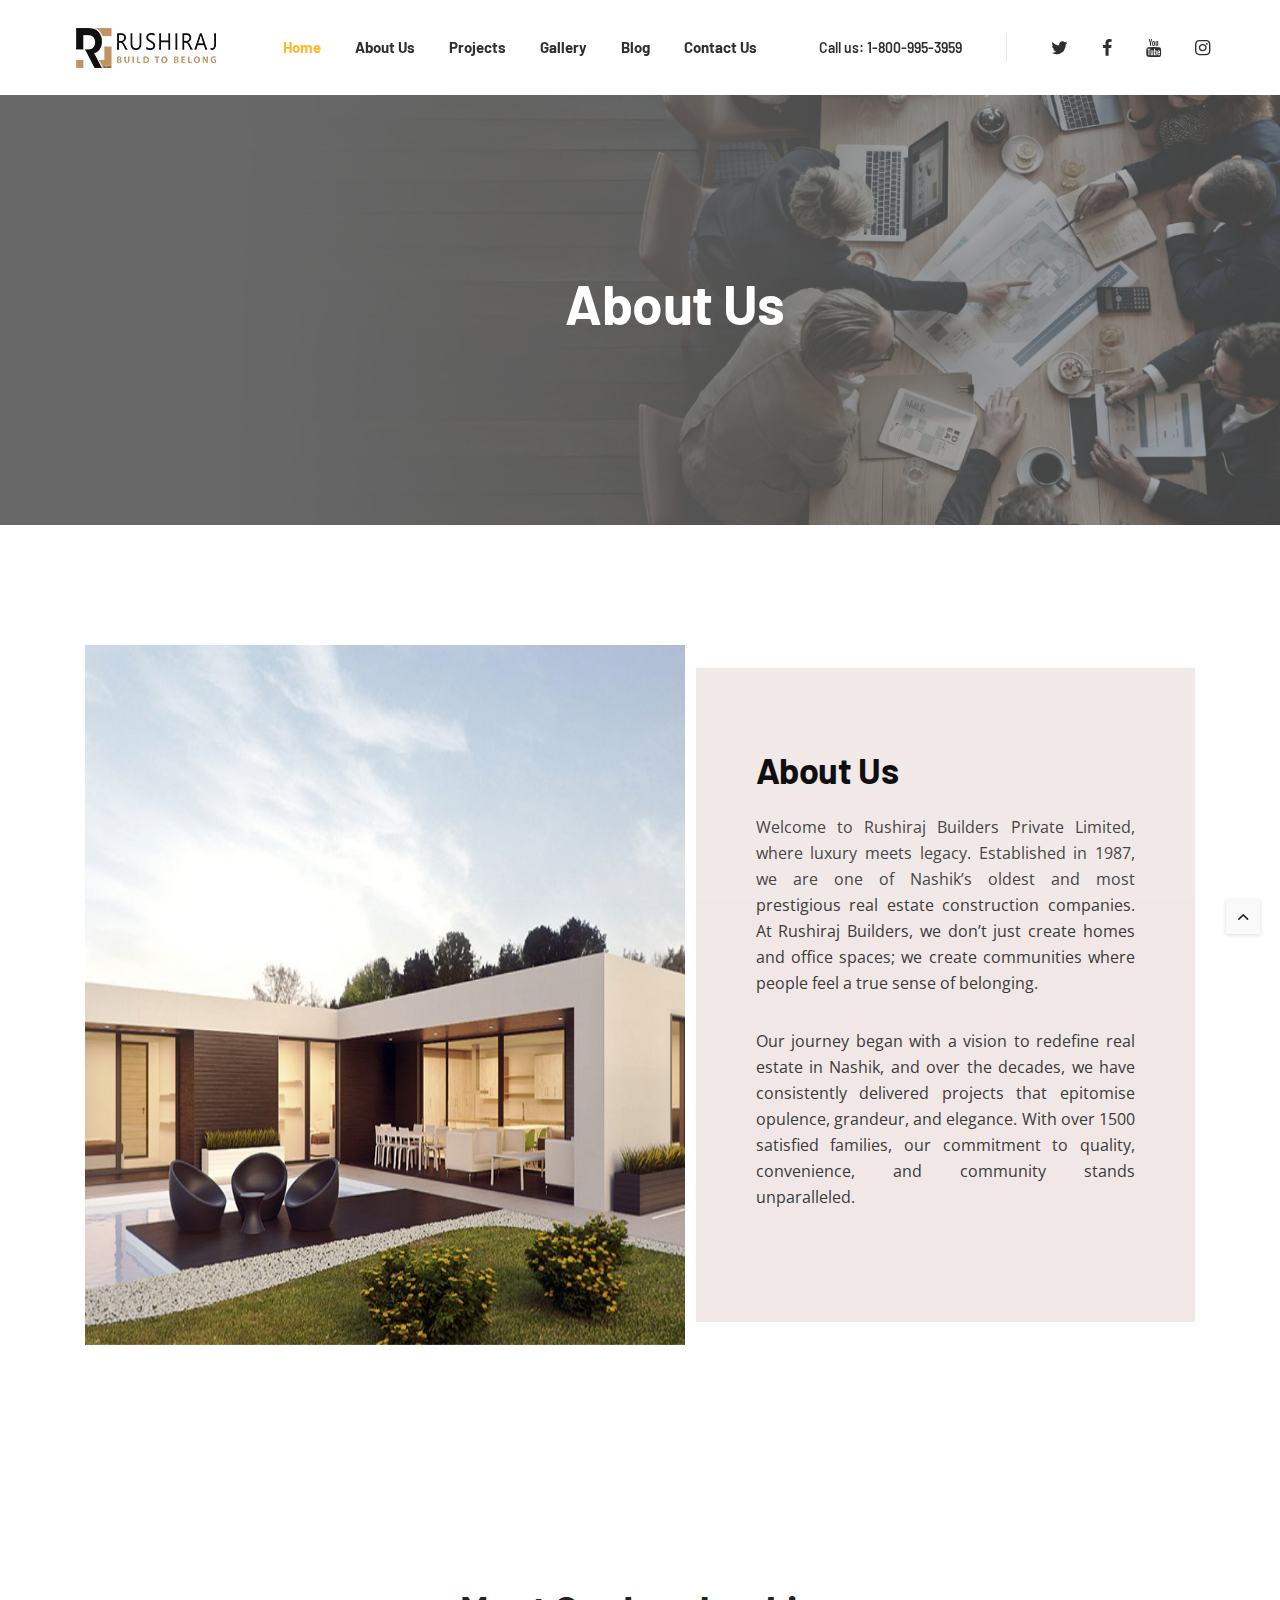
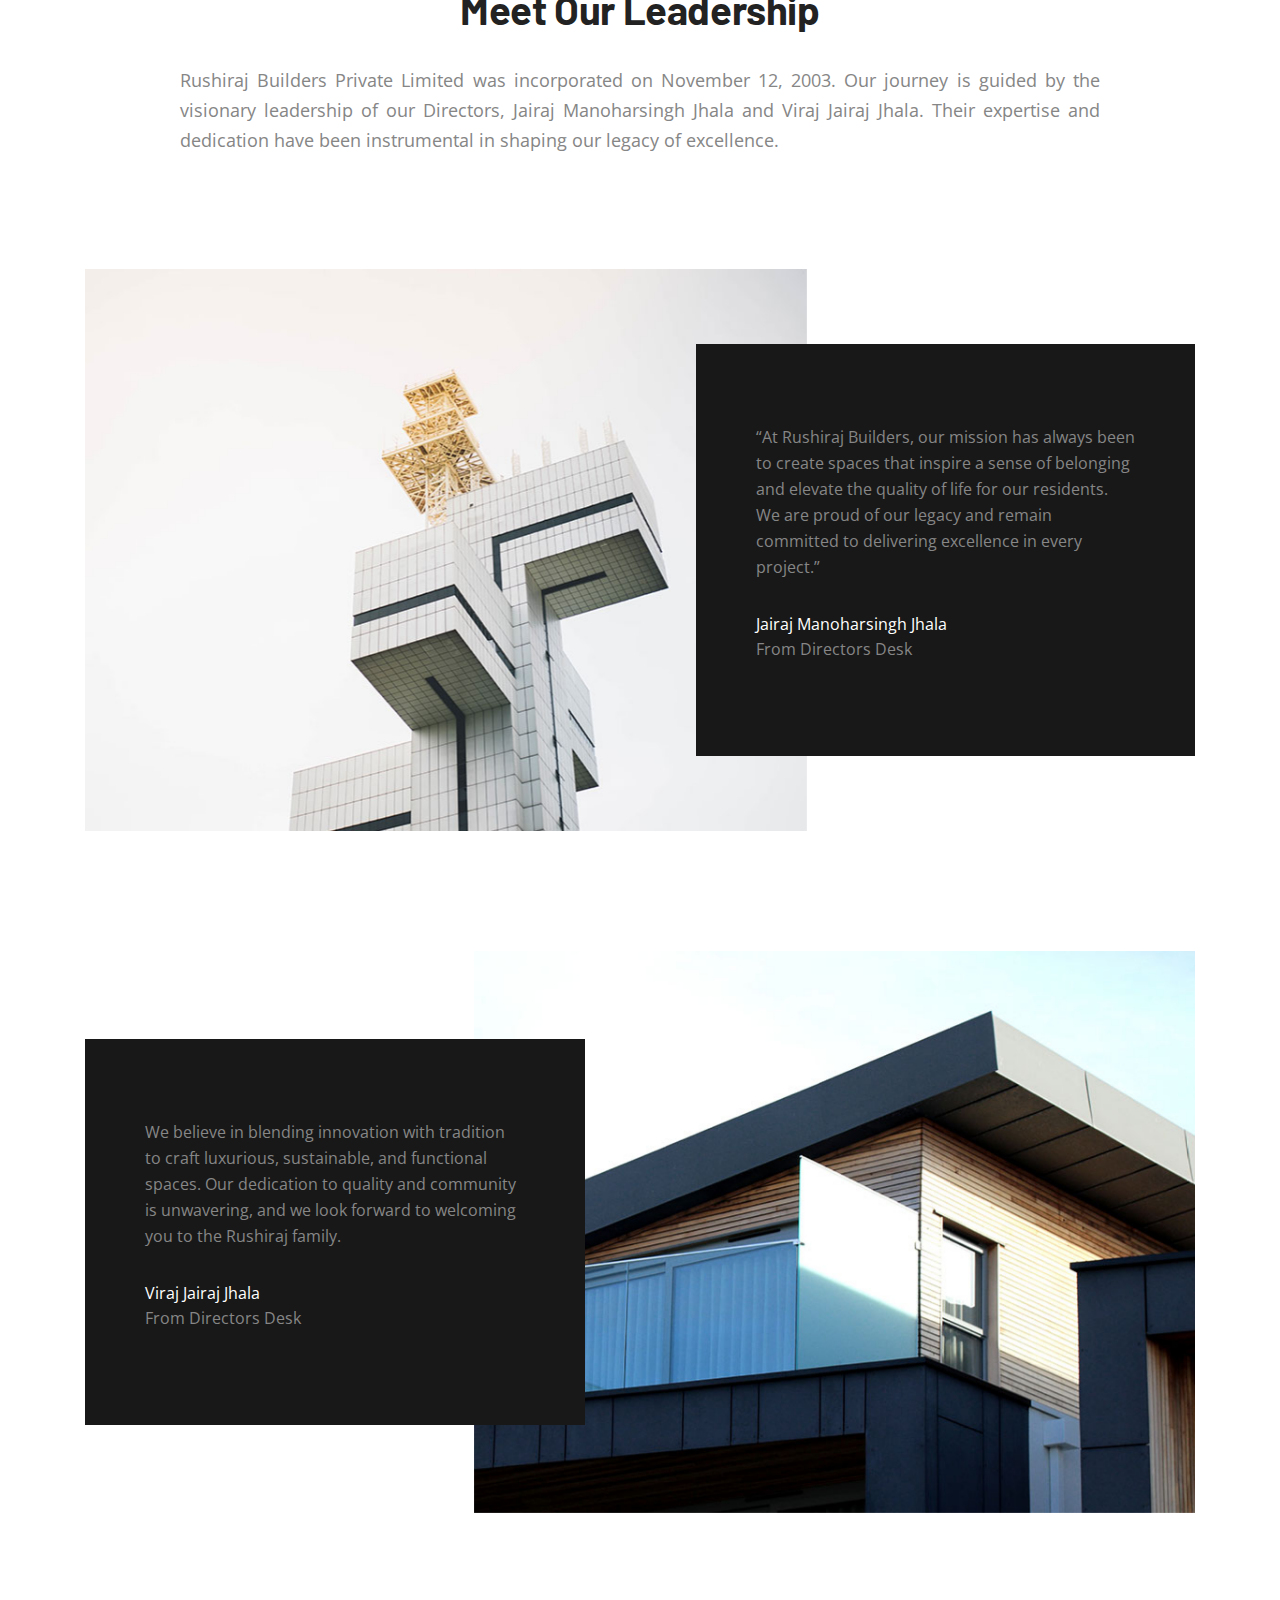
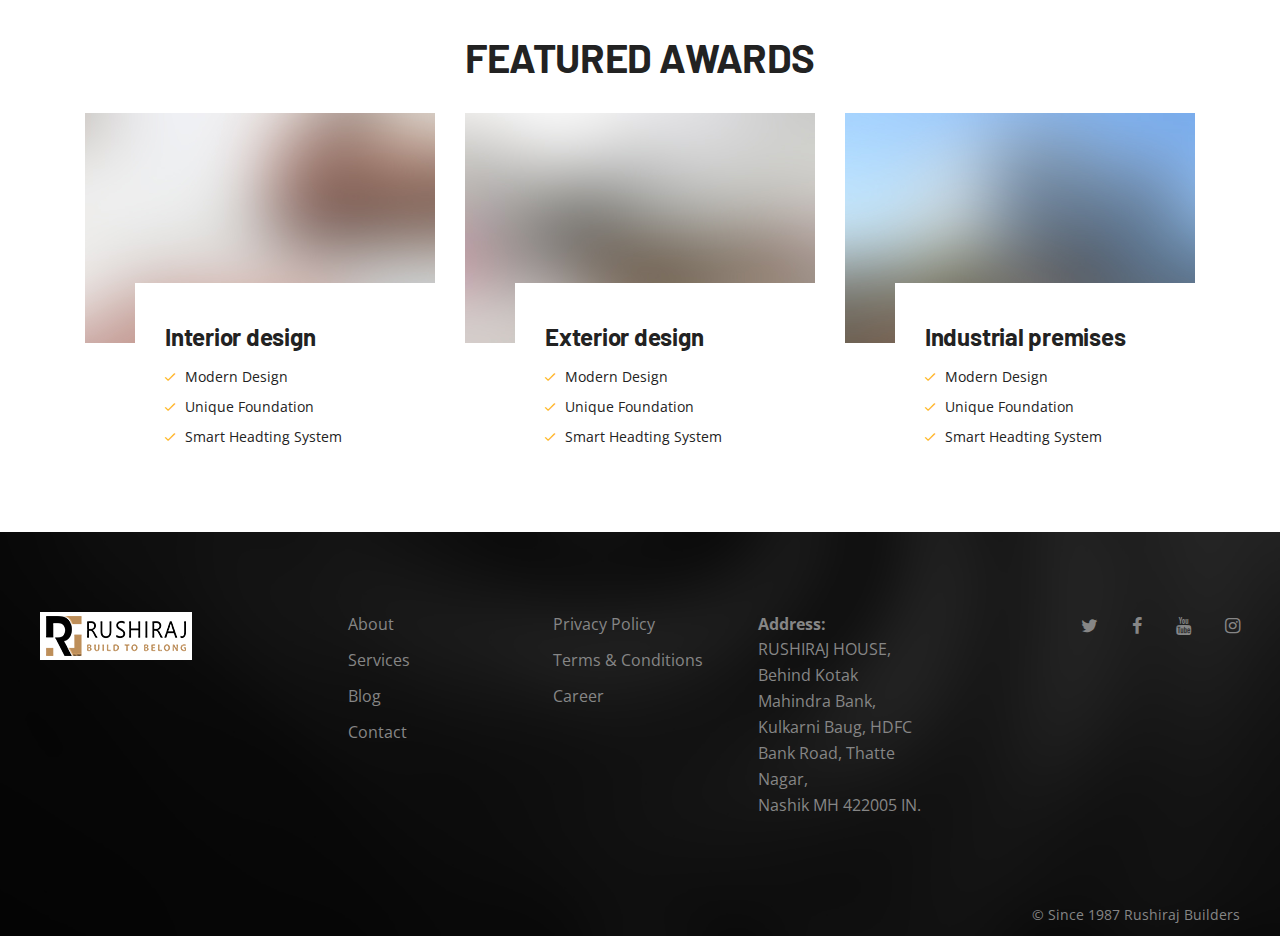
==== commit f18d8464: "update about page" ====
--- a/about.html
+++ b/about.html
@@ -19,9 +19,9 @@
 
 	<!-- Favicons -->
 	<link rel="shortcut icon" href="img/favicon.ico">
-	<link rel="apple-touch-icon" href="img/apple-touch-icon.png">
-	<link rel="apple-touch-icon" sizes="72x72" href="img/apple-touch-icon-72x72.png">
-	<link rel="apple-touch-icon" sizes="114x114" href="img/apple-touch-icon-114x114.png">
+	<link rel="apple-touch-icon" href="img/apple-icon.png">
+	<link rel="apple-touch-icon" sizes="72x72" href="img/apple-icon-72x72.png">
+	<link rel="apple-touch-icon" sizes="114x114" href="img/a.png">
 
 </head>
 
@@ -45,11 +45,13 @@
 						<div class="nav__header">
 							<!-- Logo -->
 							<a href="index.html" class="logo-container flex-child">
-								<img class="logo" src="img/logo.png" srcset="img/logo.png 1x, img/logo@2x.png 2x" alt="logo">
+								<img class="logo" src="img/Rushiraj Logo.png" srcset="img/Rushiraj Logo.png 1x, img/Rushiraj Logo.png 2x" alt="logo">
+								
 							</a>
 
 							<!-- Mobile toggle -->
-							<button type="button" class="nav__icon-toggle" id="nav__icon-toggle" data-toggle="collapse" data-target="#navbar-collapse">
+							<button type="button" class="nav__icon-toggle" id="nav__icon-toggle" data-toggle="collapse"
+								data-target="#navbar-collapse">
 								<span class="sr-only">Toggle navigation</span>
 								<span class="nav__icon-toggle-bar"></span>
 								<span class="nav__icon-toggle-bar"></span>
@@ -62,26 +64,14 @@
 							<ul class="nav__menu">
 								<li class="nav__dropdown active">
 									<a href="index.html" aria-haspopup="true">Home</a>
-									<i class="ui-arrow-down nav__dropdown-trigger" role="button" aria-haspopup="true" aria-expanded="false"></i>
-									<ul class="nav__dropdown-menu">
-										<li><a href="index.html">Home 1</a></li>
-										<li><a href="index-2.html">Home 2</a></li>
-										<li><a href="index-3.html">Home 3</a></li>
-										<li><a href="index-4.html">Home 4</a></li>
-									</ul>
+									<!-- <i class="ui-arrow-down nav__dropdown-trigger" role="button" aria-haspopup="true" aria-expanded="false"></i> -->
 								</li>
 								<li class="nav__dropdown">
-									<a href="#" aria-haspopup="true">Pages</a>
-									<i class="ui-arrow-down nav__dropdown-trigger" role="button" aria-haspopup="true" aria-expanded="false"></i>
-									<ul class="nav__dropdown-menu">
-										<li><a href="about.html">About</a></li>
-										<li><a href="services.html">Services</a></li>
-										<li><a href="single-service.html">Single Service</a></li>
-										<li><a href="contact.html">Contact</a></li>
-									</ul>
+									<a href="about.html" aria-haspopup="true">About Us</a>
+									<!-- <i class="ui-arrow-down nav__dropdown-trigger" role="button" aria-haspopup="true" aria-expanded="false"></i> -->
 								</li>
 								<li class="nav__dropdown">
-									<a href="#" aria-haspopup="true">Works</a>
+									<a href="#" aria-haspopup="true">Projects</a>
 									<i class="ui-arrow-down nav__dropdown-trigger" role="button" aria-haspopup="true" aria-expanded="false"></i>
 									<ul class="nav__dropdown-menu">
 										<li><a href="portfolio.html">Portfolio</a></li>
@@ -90,21 +80,25 @@
 									</ul>
 								</li>
 								<li class="nav__dropdown">
-									<a href="#" aria-haspopup="true">Features</a>
-									<i class="ui-arrow-down nav__dropdown-trigger" role="button" aria-haspopup="true" aria-expanded="false"></i>
-									<ul class="nav__dropdown-menu">
+									<a href="#" aria-haspopup="true">Gallery</a>
+									<!-- <i class="ui-arrow-down nav__dropdown-trigger" role="button" aria-haspopup="true" aria-expanded="false"></i> -->
+									<!-- <ul class="nav__dropdown-menu">
 										<li><a href="icons.html">Icons</a></li>
 										<li><a href="elements.html">Elements</a></li>
-									</ul>
+									</ul> -->
 								</li>
 								<li class="nav__dropdown">
-									<a href="blog.html" aria-haspopup="true">Blog</a>
-									<i class="ui-arrow-down nav__dropdown-trigger" role="button" aria-haspopup="true" aria-expanded="false"></i>
-									<ul class="nav__dropdown-menu">
+									<a href="#" aria-haspopup="true">Blog</a>
+									<!-- <i class="ui-arrow-down nav__dropdown-trigger" role="button" aria-haspopup="true" aria-expanded="false"></i> -->
+									<!-- <ul class="nav__dropdown-menu">
 										<li><a href="blog-masonry.html">Blog Masonry</a></li>
 										<li><a href="blog.html">Blog Standard</a></li>
 										<li><a href="single-post.html">Single Post</a></li>
-									</ul>
+									</ul> -->
+								</li>
+								<li class="nav__dropdown">
+									<a href="#" aria-haspopup="true">Contact Us</a>
+									<!-- <i class="ui-arrow-down nav__dropdown-trigger" role="button" aria-haspopup="true" aria-expanded="false"></i> -->
 								</li>
 							</ul> <!-- end menu -->
 							<div class="nav__phone nav__phone--mobile d-lg-none">
@@ -114,10 +108,14 @@
 
 							<div class="nav__socials nav__socials--mobile d-lg-none">
 								<div class="socials">
-									<a href="#" class="social social-twitter" aria-label="twitter" title="twitter" target="_blank"><i class="ui-twitter"></i></a>
-									<a href="#" class="social social-facebook" aria-label="facebook" title="facebook" target="_blank"><i class="ui-facebook"></i></a>
-									<a href="#" class="social social-youtube" aria-label="youtube" title="google plus" target="_blank"><i class="ui-youtube"></i></a>
-									<a href="#" class="social social-instagram" aria-label="instagram" title="instagram" target="_blank"><i class="ui-instagram"></i></a>
+									<a href="#" class="social social-twitter" aria-label="twitter" title="twitter"
+										target="_blank"><i class="ui-twitter"></i></a>
+									<a href="#" class="social social-facebook" aria-label="facebook" title="facebook"
+										target="_blank"><i class="ui-facebook"></i></a>
+									<a href="#" class="social social-youtube" aria-label="youtube" title="google plus"
+										target="_blank"><i class="ui-youtube"></i></a>
+									<a href="#" class="social social-instagram" aria-label="instagram" title="instagram"
+										target="_blank"><i class="ui-instagram"></i></a>
 								</div>
 							</div>
 						</nav> <!-- end nav-wrap -->
@@ -129,10 +127,14 @@
 
 						<div class="nav__socials d-none d-lg-block">
 							<div class="socials">
-								<a href="#" class="social social-twitter" aria-label="twitter" title="twitter" target="_blank"><i class="ui-twitter"></i></a>
-								<a href="#" class="social social-facebook" aria-label="facebook" title="facebook" target="_blank"><i class="ui-facebook"></i></a>
-								<a href="#" class="social social-youtube" aria-label="youtube" title="google plus" target="_blank"><i class="ui-youtube"></i></a>
-								<a href="#" class="social social-instagram" aria-label="instagram" title="instagram" target="_blank"><i class="ui-instagram"></i></a>
+								<a href="#" class="social social-twitter" aria-label="twitter" title="twitter"
+									target="_blank"><i class="ui-twitter"></i></a>
+								<a href="#" class="social social-facebook" aria-label="facebook" title="facebook"
+									target="_blank"><i class="ui-facebook"></i></a>
+								<a href="#" class="social social-youtube" aria-label="youtube" title="google plus"
+									target="_blank"><i class="ui-youtube"></i></a>
+								<a href="#" class="social social-instagram" aria-label="instagram" title="instagram"
+									target="_blank"><i class="ui-instagram"></i></a>
 							</div>
 						</div>
 
@@ -143,38 +145,111 @@
 		</header> <!-- end navigation -->
 
 
-		<div class="content-wrapper content-wrapper--boxed oh">
+		<!-- <div class="content-wrapper content-wrapper--boxed oh"> -->
 
       <!-- Page Title -->
-      <section class="page-title bg-dark-overlay text-center" style="background-image: url(img/page-title/about.jpg);">
+      <section class="page-title bg-dark-overlay text-center" style="background-image: url(img/page-title/about-us.jpg); width: 1350px;">
         <div class="container">
           <div class="page-title__holder">
             <h1 class="page-title__title">About Us</h1>
-						<p class="page-title__subtitle">For each project we establish relationships with partners</p>
+			<p></p>
+						<!-- <p class="page-title__subtitle">For each project we establish relationships with partners</p> -->
           </div>
         </div>
-      </section> <!-- end page title -->
+      </section> 
+
+
+	</div>
+
+	  
+
+	  <!-- Portfolio -->
+	  <section class="section-wrap" >
+		<div class="container">
+			
+			<div class="projects">
+				<div class="project-1">
+					<div >
+						<div class="project__img-holder ">
+							<img src="img/portfolio/v-2/3.jpg" alt="" class="project__img" style="width: 600px; height: 700px;">
+						</div>
+					</div>
+
+					<div class="project-1__description-holder" style="background-color: #ddc4c469;">
+						<div class="project-1__description">
+							<h3 class="project-1__title" style="color: black;">About Us</h3>
+							<p class="project-1__text" style="text-align: justify;color:#3a3a3a;">Welcome to Rushiraj Builders Private Limited, where luxury meets legacy. Established in 1987, we are one of Nashik’s oldest and most prestigious real estate construction companies. At Rushiraj Builders, we don’t just create homes and office spaces; we create communities where people feel a true sense of belonging.</p>
+							<p class="project-1__text" style="text-align: justify;color:#3a3a3a;">Our journey began with a vision to redefine real estate in Nashik, and over the decades, we have consistently delivered projects that epitomise opulence, grandeur, and elegance. With over 1500 satisfied families, our commitment to quality, convenience, and community stands unparalleled.</p>
+					</div>
+				</div> <!-- end project -->
+			</div>	
+			
+		</div>
+	</section> <!-- end portfolio -->
 
 			<!-- Intro -->
-			<section class="section-wrap">
+			<section class="section-wrap" style="padding-bottom: 50px;">
 				<div class="container">
 					<div class="row justify-content-center">
 						<div class="col-lg-10">
 							<div class="intro text-center">
-								<h2 class="mb-32">Designing a Resilient Tomorrow</h2>
-								<p class="lead">For each project we establish relationships with partners who we know will help us create added value for your project.
-								As well as bringing together the public and private sectors, we make sector-overarching links to gather knowledge and to
-								learn from each other. The way we undertake projects is based on permanently applying values that reinforce each other: socio-cultural
-								value, experiental value, building-technical value and economical value.</p>
+								<h2 class="mb-32">Meet Our Leadership</h2>
+								<p class="lead" style="text-align: justify;">Rushiraj Builders Private Limited was incorporated on November 12, 2003. Our journey is guided by the visionary leadership of our Directors, Jairaj Manoharsingh Jhala and Viraj Jairaj Jhala. Their expertise and dedication have been instrumental in shaping our legacy of excellence.</p>
 							</div>
 						</div>
 					</div>
 				</div>
 			</section> <!-- end intro -->
 
+			<section class="section-wrap" style="padding-top: 50px;">
+				<div class="container">
+					
+					<div class="projects">
+						<div class="project-1">
+							<div class="project-1__container">
+								<div class="project__img-holder hover-scale">
+									<img src="img/portfolio/v-2/1.jpg" alt="" class="project__img">
+								</div>
+							</div>
+
+							<div class="project-1__description-holder">
+								<div class="project-1__description">
+									<!-- <h3 class="project-1__title">Jairaj Manoharsingh Jhala</h3> -->
+									<p class="project-1__text">“At Rushiraj Builders, our mission has always been to create spaces that inspire a sense of belonging and elevate the quality of life for our residents. We are proud of our legacy and remain committed to delivering excellence in every project.”</p>
+									<span class="read-more__text" style="color: #fff;">Jairaj Manoharsingh Jhala</span>
+									<p>From Directors Desk</p>
+								</div>
+							</div>
+						</div> <!-- end project -->
+
+						<div class="project-1">
+							<div class="project-1__container">
+								<div class="project__img-holder hover-scale">
+									<img src="img/portfolio/v-2/2.jpg" alt="" class="project__img">
+								</div>
+							</div>
+
+							<div class="project-1__description-holder">
+								<div class="project-1__description">
+									<!-- <h3 class="project-1__title">Green House</h3> -->
+									<p class="project-1__text">We believe in blending innovation with tradition to craft luxurious, sustainable, and functional spaces. Our dedication to quality and community is unwavering, and we look forward to welcoming you to the Rushiraj family.</p>
+									<span class="read-more__text" style="color: #fff;">Viraj Jairaj Jhala</span>
+									<p>From Directors Desk</p>
+								</div>
+							</div>
+						</div> <!-- end project -->
+					</div>	
+					
+				</div>
+			</section> <!-- end portfolio -->
+
+
 
 			<!-- Services -->
 			<section class="section-wrap pt-0 pb-0">
+				<div class="intro text-center">
+					<h2 class="mb-32">FEATURED AWARDS</h2>
+				</div>
 				<div class="container">
 					<div class="row">
 						<div class="col-xl-4 col-lg-6">
@@ -188,6 +263,7 @@
 										<li class="service-1__feature">
 											<i class="ui-check service-1__feature-icon"></i>
 											<span class="service-1__feature-text">Modern Design</span>
+											
 										</li>
 										<li class="service-1__feature">
 											<i class="ui-check service-1__feature-icon"></i>
@@ -254,162 +330,6 @@
       </section> <!-- end services -->
       
 
-      <!-- Statistic -->
-      <div class="container">
-        <div class="statistic-wrap">
-          <div class="row">
-            <div class="col-md-3">
-              <div class="statistic">
-                <span class="statistic__number">461</span>
-                <h5 class="statistic__title">Sucessful Projects</h5>
-              </div>
-            </div>
-            <div class="col-md-3">
-              <div class="statistic">
-                <span class="statistic__number">290</span>
-                <h5 class="statistic__title">Happy Customers</h5>
-              </div>
-            </div>
-            <div class="col-md-3">
-              <div class="statistic">
-                <span class="statistic__number">45</span>
-                <h5 class="statistic__title">Team Members</h5>
-              </div>
-            </div>
-            <div class="col-md-3">
-              <div class="statistic">
-                <span class="statistic__number">36</span>
-                <h5 class="statistic__title">Awards</h5>
-              </div>
-            </div>
-          </div>
-        </div>
-      </div> <!-- end statistic -->
-
-      <!-- Team -->
-      <section class="section-wrap">
-        <div class="container">
-          <div class="row">
-            <div class="col-lg-3">
-              <div class="blog-grid__title-col d-flex flex-column mb-lg-48">
-                <div class="title-row">
-                  <p class="subtitle">team</p>
-                  <h2 class="section-title">Our specialists</h2>
-                  <p>Nemo enim ipsam voluptatem quia voluptas sit aspernatur aut odit aut fugit, sed quia consequun tur magni dolores eos qui
-                  ratione</p>
-                </div>
-              </div>							
-            </div>
-
-            <div class="col-lg-8 offset-lg-1">
-              <div class="slick-slider slick-team">
-                <div class="team-col">
-                  <div class="team hover-trigger">
-                    <div class="team__img-holder">
-                      <img src="img/team/1.jpg" alt="" class="team__img">
-                      <div class="hover-overlay">
-                        <div class="team__details text-center">
-                          <div class="socials socials--white">
-                            <a href="#" class="social social-twitter" aria-label="twitter" title="twitter" target="_blank"><i class="ui-twitter"></i></a>
-                            <a href="#" class="social social-facebook" aria-label="facebook" title="facebook" target="_blank"><i class="ui-facebook"></i></a>
-                            <a href="#" class="social social-youtube" aria-label="youtube" title="google plus" target="_blank"><i class="ui-youtube"></i></a>
-                            <a href="#" class="social social-instagram" aria-label="instagram" title="instagram" target="_blank"><i class="ui-instagram"></i></a>
-                          </div>
-                        </div>
-                      </div>
-                    </div>										
-                    <h5 class="team__name">Melissa Shredinger</h5>
-                    <span class="team__occupation">Interior Designer</span>								
-                  </div>
-                </div>
-
-                <div class="team-col">
-                  <div class="team hover-trigger">
-                    <div class="team__img-holder">
-                      <img src="img/team/2.jpg" alt="" class="team__img">
-                      <div class="hover-overlay">
-                        <div class="team__details text-center">
-                          <div class="socials socials--white">
-                            <a href="#" class="social social-twitter" aria-label="twitter" title="twitter" target="_blank"><i class="ui-twitter"></i></a>
-                            <a href="#" class="social social-facebook" aria-label="facebook" title="facebook" target="_blank"><i class="ui-facebook"></i></a>
-                            <a href="#" class="social social-youtube" aria-label="youtube" title="google plus" target="_blank"><i class="ui-youtube"></i></a>
-                            <a href="#" class="social social-instagram" aria-label="instagram" title="instagram" target="_blank"><i class="ui-instagram"></i></a>
-                          </div>
-                        </div>
-                      </div>
-                    </div>										
-                    <h5 class="team__name">Donald Thompson</h5>
-                    <span class="team__occupation">Architect</span>								
-                  </div>
-                </div>
-
-                <div class="team-col">
-                  <div class="team hover-trigger">
-                    <div class="team__img-holder">
-                      <img src="img/team/3.jpg" alt="" class="team__img">
-                      <div class="hover-overlay">
-                        <div class="team__details text-center">
-                          <div class="socials socials--white">
-                            <a href="#" class="social social-twitter" aria-label="twitter" title="twitter" target="_blank"><i class="ui-twitter"></i></a>
-                            <a href="#" class="social social-facebook" aria-label="facebook" title="facebook" target="_blank"><i class="ui-facebook"></i></a>
-                            <a href="#" class="social social-youtube" aria-label="youtube" title="google plus" target="_blank"><i class="ui-youtube"></i></a>
-                            <a href="#" class="social social-instagram" aria-label="instagram" title="instagram" target="_blank"><i class="ui-instagram"></i></a>
-                          </div>
-                        </div>
-                      </div>
-                    </div>										
-                    <h5 class="team__name">Melissa Shredinger</h5>
-                    <span class="team__occupation">Sedona White</span>								
-                  </div>
-                </div>
-
-              </div> <!-- end slider -->
-            </div>
-
-          </div>
-        </div>
-      </section> <!-- end team -->
-
-
-			<!-- Partners -->
-			<div class="partners bg-light text-center">
-				<div class="container">
-					<div class="row">
-						<div class="col-sm-2">
-							<a href="#">
-								<img src="img/partners/1.png" alt="">
-							</a>
-						</div>
-						<div class="col-sm-2">
-							<a href="#">
-								<img src="img/partners/2.png" alt="">
-							</a>
-						</div>
-						<div class="col-sm-2">
-							<a href="#">
-								<img src="img/partners/3.png" alt="">
-							</a>
-						</div>
-						<div class="col-sm-2">
-							<a href="#">
-								<img src="img/partners/4.png" alt="">
-							</a>
-						</div>
-						<div class="col-sm-2">
-							<a href="#">
-								<img src="img/partners/5.png" alt="">
-							</a>
-						</div>
-						<div class="col-sm-2">
-							<a href="#">
-								<img src="img/partners/6.png" alt="">
-							</a>
-						</div>
-					</div>
-				</div>
-      </div>
-      
-
 			<!-- Footer -->
 			<footer class="footer bg-dark-overlay" style="background-image: url(img/footer/1.jpg);">
 				<div class="container-fluid">
@@ -420,7 +340,8 @@
 								<div class="widget widget-about-us">
 									<!-- Logo -->
 									<a href="index.html" class="logo-container flex-child">
-										<img class="logo" src="img/logo_white.png" srcset="img/logo_white.png 1x, img/logo_white@2x.png 2x" alt="logo">
+										<img class="logo" src="img/Rushiraj Logo-footer.png" srcset="img/Rushiraj Logo-footer.png 1x, img/Rushiraj Logo-footer.png 2x" alt="logo">
+										
 									</a>
 								</div>
 							</div> <!-- end logo -->
@@ -446,28 +367,54 @@
 								</div>
 							</div>
 
-							<div class="col-lg-3 offset-lg-2 col-md-3">
+							<div class="col-lg-2 col-md-3">
+								<div class="widget widget_nav_menu">
+									<!-- <h5 class="contact__title">Melbourne Office</h5> -->
+									<ul class="contact__items">
+										<li class="contact__item">
+											<span class="contact__item-label">Address:</span>
+											<address>RUSHIRAJ HOUSE, Behind Kotak Mahindra Bank, Kulkarni Baug, HDFC Bank Road, Thatte Nagar, <br> Nashik MH 422005 IN.
+											</address>
+										</li>
+										<!-- <li class="contact__item">
+											<span class="contact__item-label">Phone: </span>
+											<a href="tel:+1-800-1554-456-123">+ 1 (800) 155 4561</a>
+										</li>
+										<li class="contact__item">
+											<span class="contact__item-label">Email: </span>
+											<a href="mailto:themesupport@gmail.com">themesupport@gmail.com</a>
+										</li> -->
+									</ul>
+								</div>
+							</div>
+
+
+
+							<div class="col-lg-3 col-md-3">
 								<div class="widget">
 									<div class="socials">
-										<a href="#" class="social social-twitter" aria-label="twitter" title="twitter" target="_blank"><i class="ui-twitter"></i></a>
-										<a href="#" class="social social-facebook" aria-label="facebook" title="facebook" target="_blank"><i class="ui-facebook"></i></a>
-										<a href="#" class="social social-youtube" aria-label="youtube" title="google plus" target="_blank"><i class="ui-youtube"></i></a>
-										<a href="#" class="social social-instagram" aria-label="instagram" title="instagram" target="_blank"><i class="ui-instagram"></i></a>
+										<a href="#" class="social social-twitter" aria-label="twitter" title="twitter"
+											target="_blank"><i class="ui-twitter"></i></a>
+										<a href="#" class="social social-facebook" aria-label="facebook"
+											title="facebook" target="_blank"><i class="ui-facebook"></i></a>
+										<a href="#" class="social social-youtube" aria-label="youtube"
+											title="google plus" target="_blank"><i class="ui-youtube"></i></a>
+										<a href="#" class="social social-instagram" aria-label="instagram"
+											title="instagram" target="_blank"><i class="ui-instagram"></i></a>
 									</div>
 								</div>
 							</div>
-
 						</div>
 					</div>
 				</div> <!-- end container -->
 
-				<div class="footer__bottom">
+				<div class="footer__bottom" style="padding-bottom: 10px;padding-top: 10px;">
 					<div class="container-fluid text-right text-md-center">
 						<span class="copyright">
-							&copy; 2018 Sedona, Made by <a href="https://deothemes.com">DeoThemes</a>
+							&copy; Since 1987 <a href="index.html">Rushiraj Builders</a>
 						</span>
 					</div>
-				</div> <!-- end footer bottom -->
+				</div> 
 			</footer> <!-- end footer -->
 
 			<div id="back-to-top">
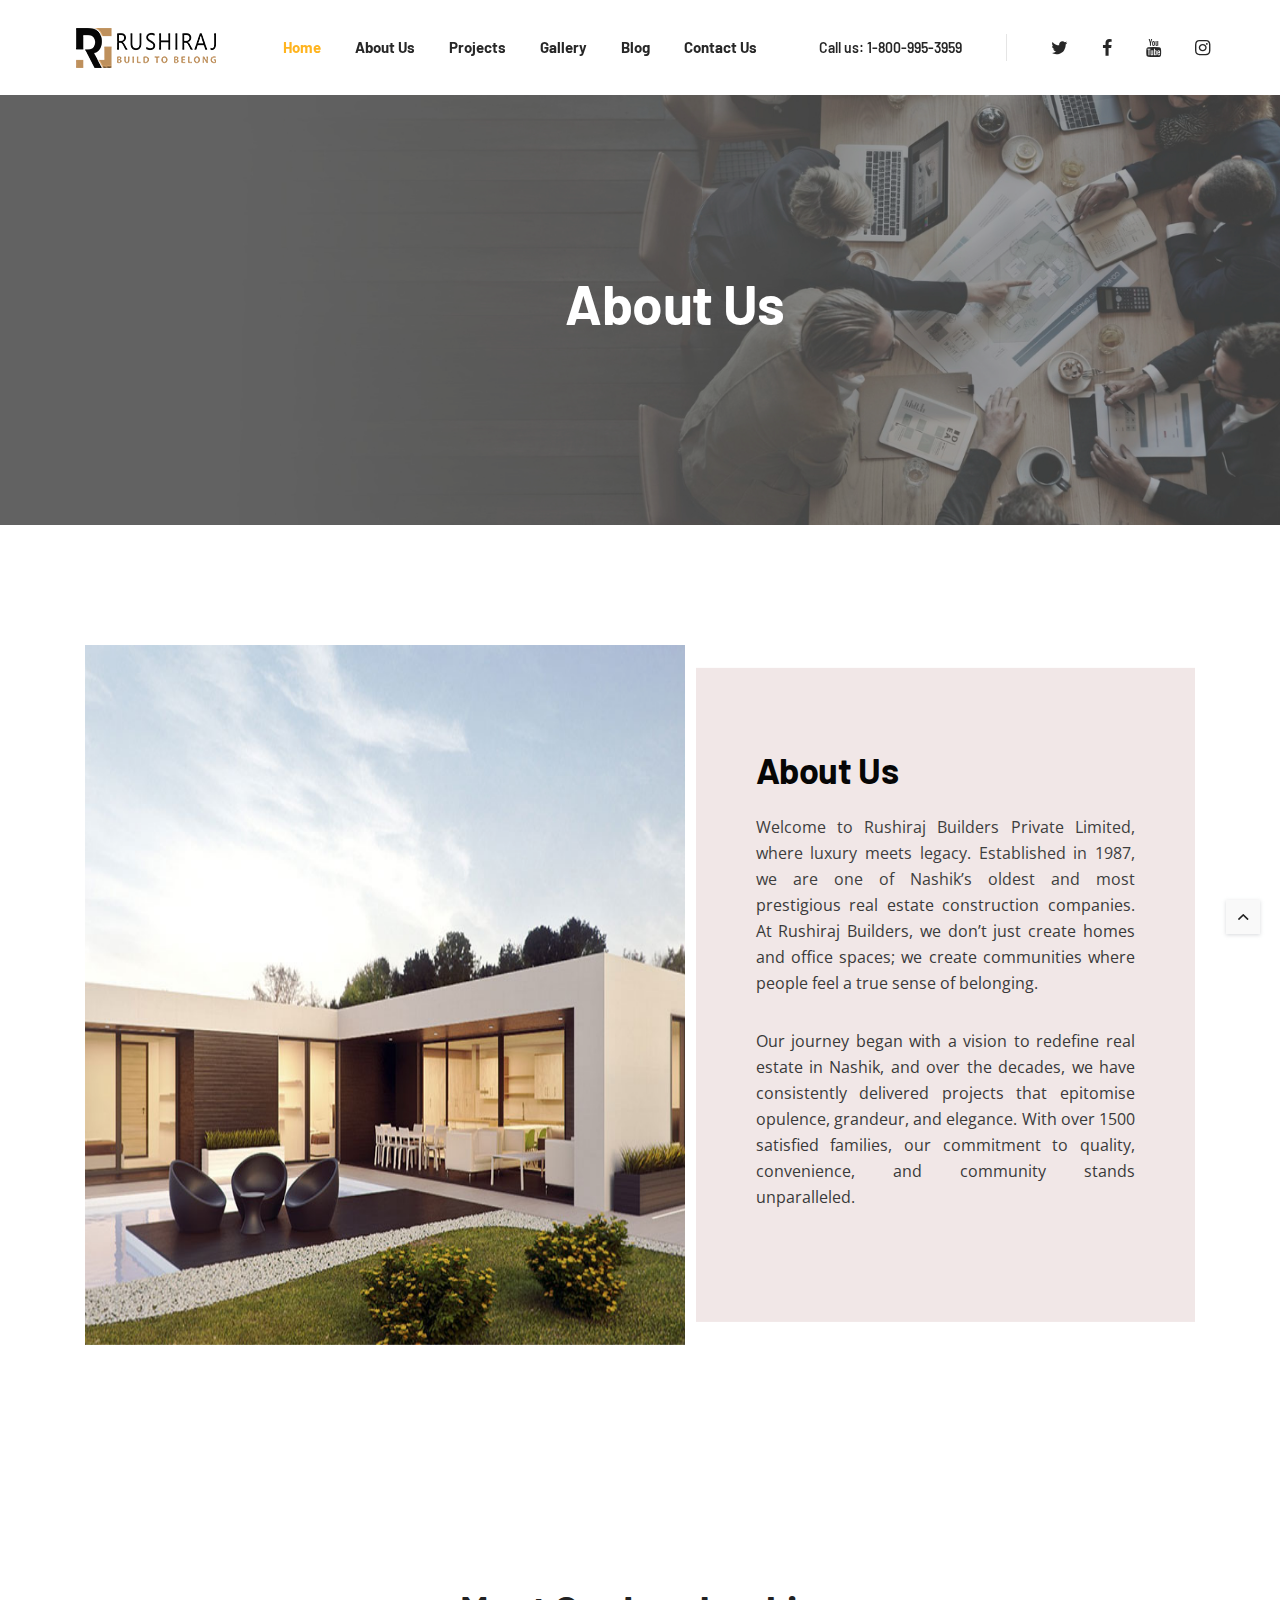
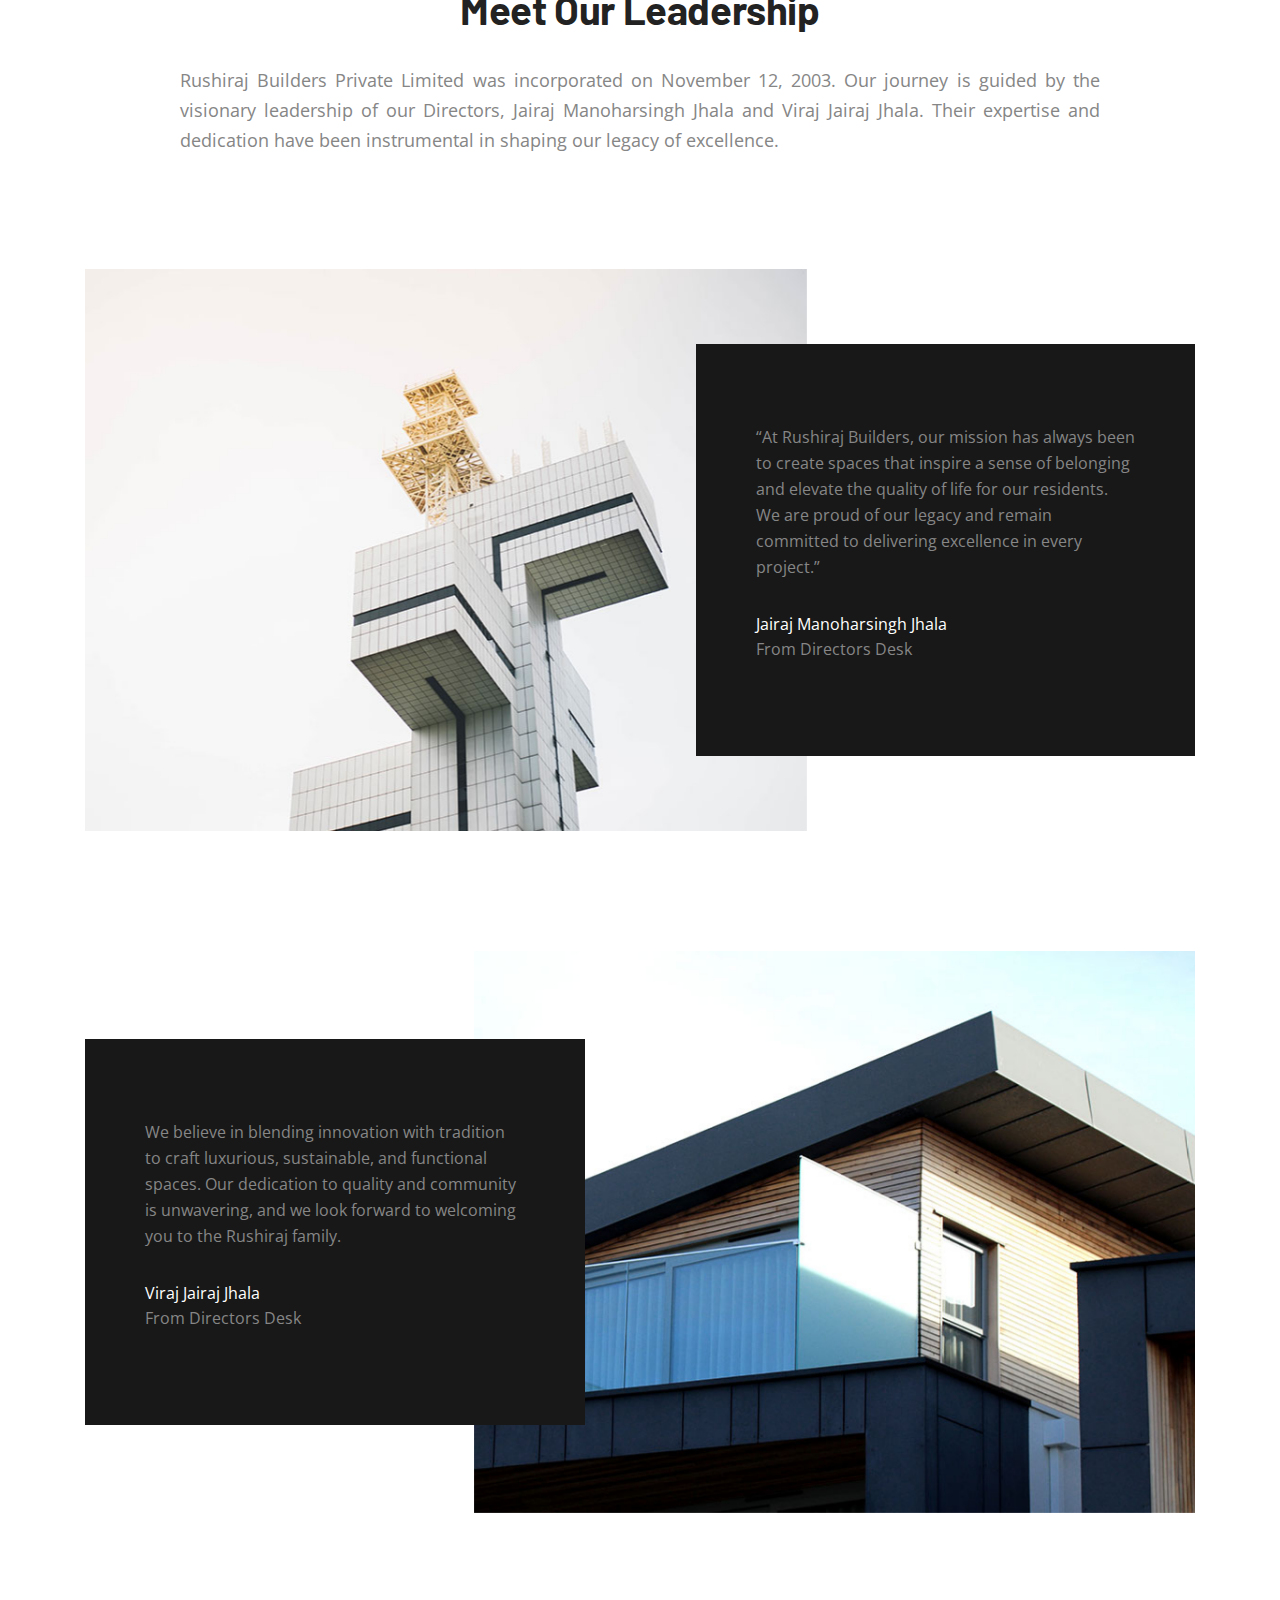
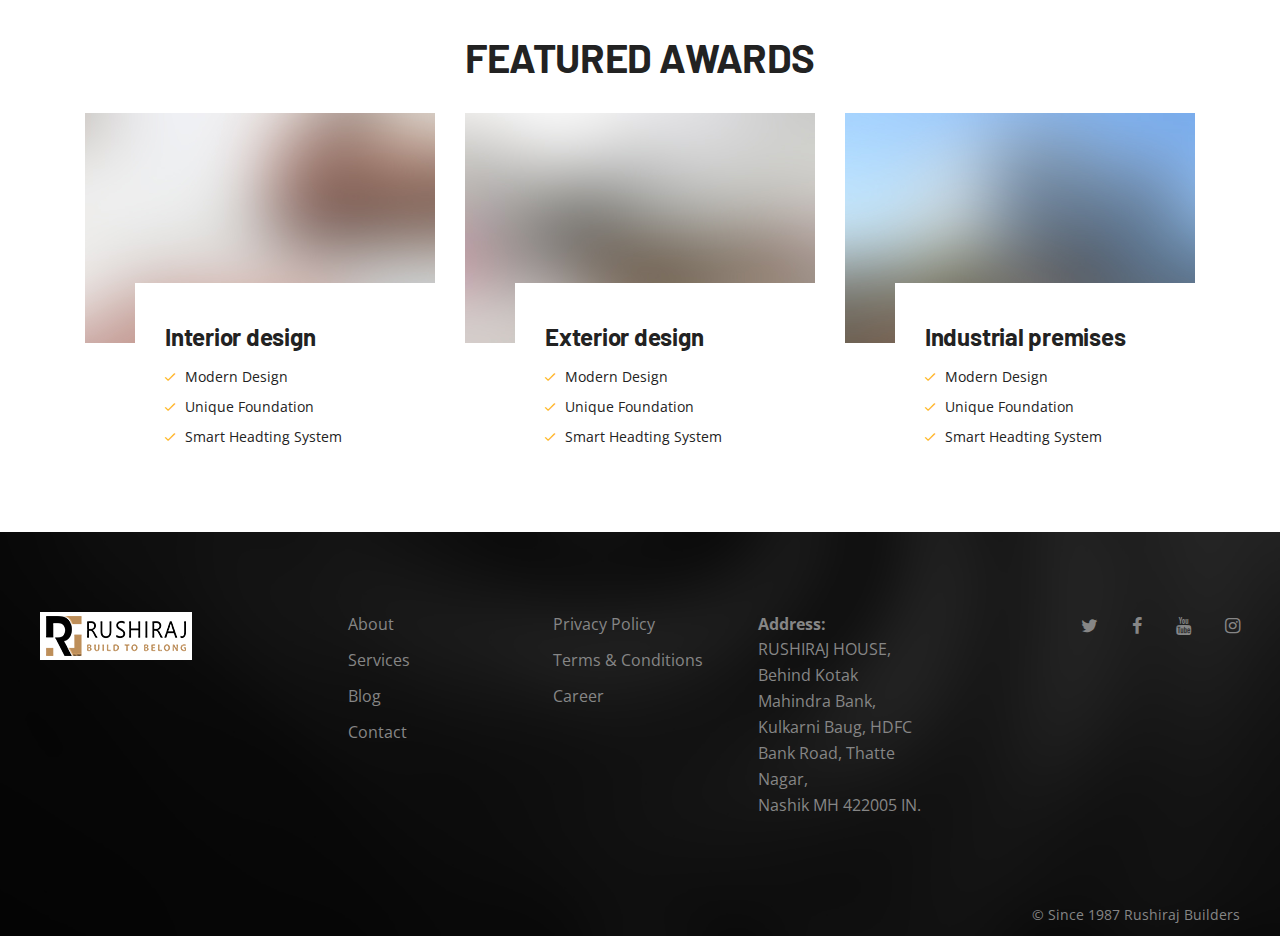
==== commit 86ef1558: "update contact page" ====
--- a/about.html
+++ b/about.html
@@ -97,7 +97,7 @@
 									</ul> -->
 								</li>
 								<li class="nav__dropdown">
-									<a href="#" aria-haspopup="true">Contact Us</a>
+									<a href="contact.html" aria-haspopup="true">Contact Us</a>
 									<!-- <i class="ui-arrow-down nav__dropdown-trigger" role="button" aria-haspopup="true" aria-expanded="false"></i> -->
 								</li>
 							</ul> <!-- end menu -->
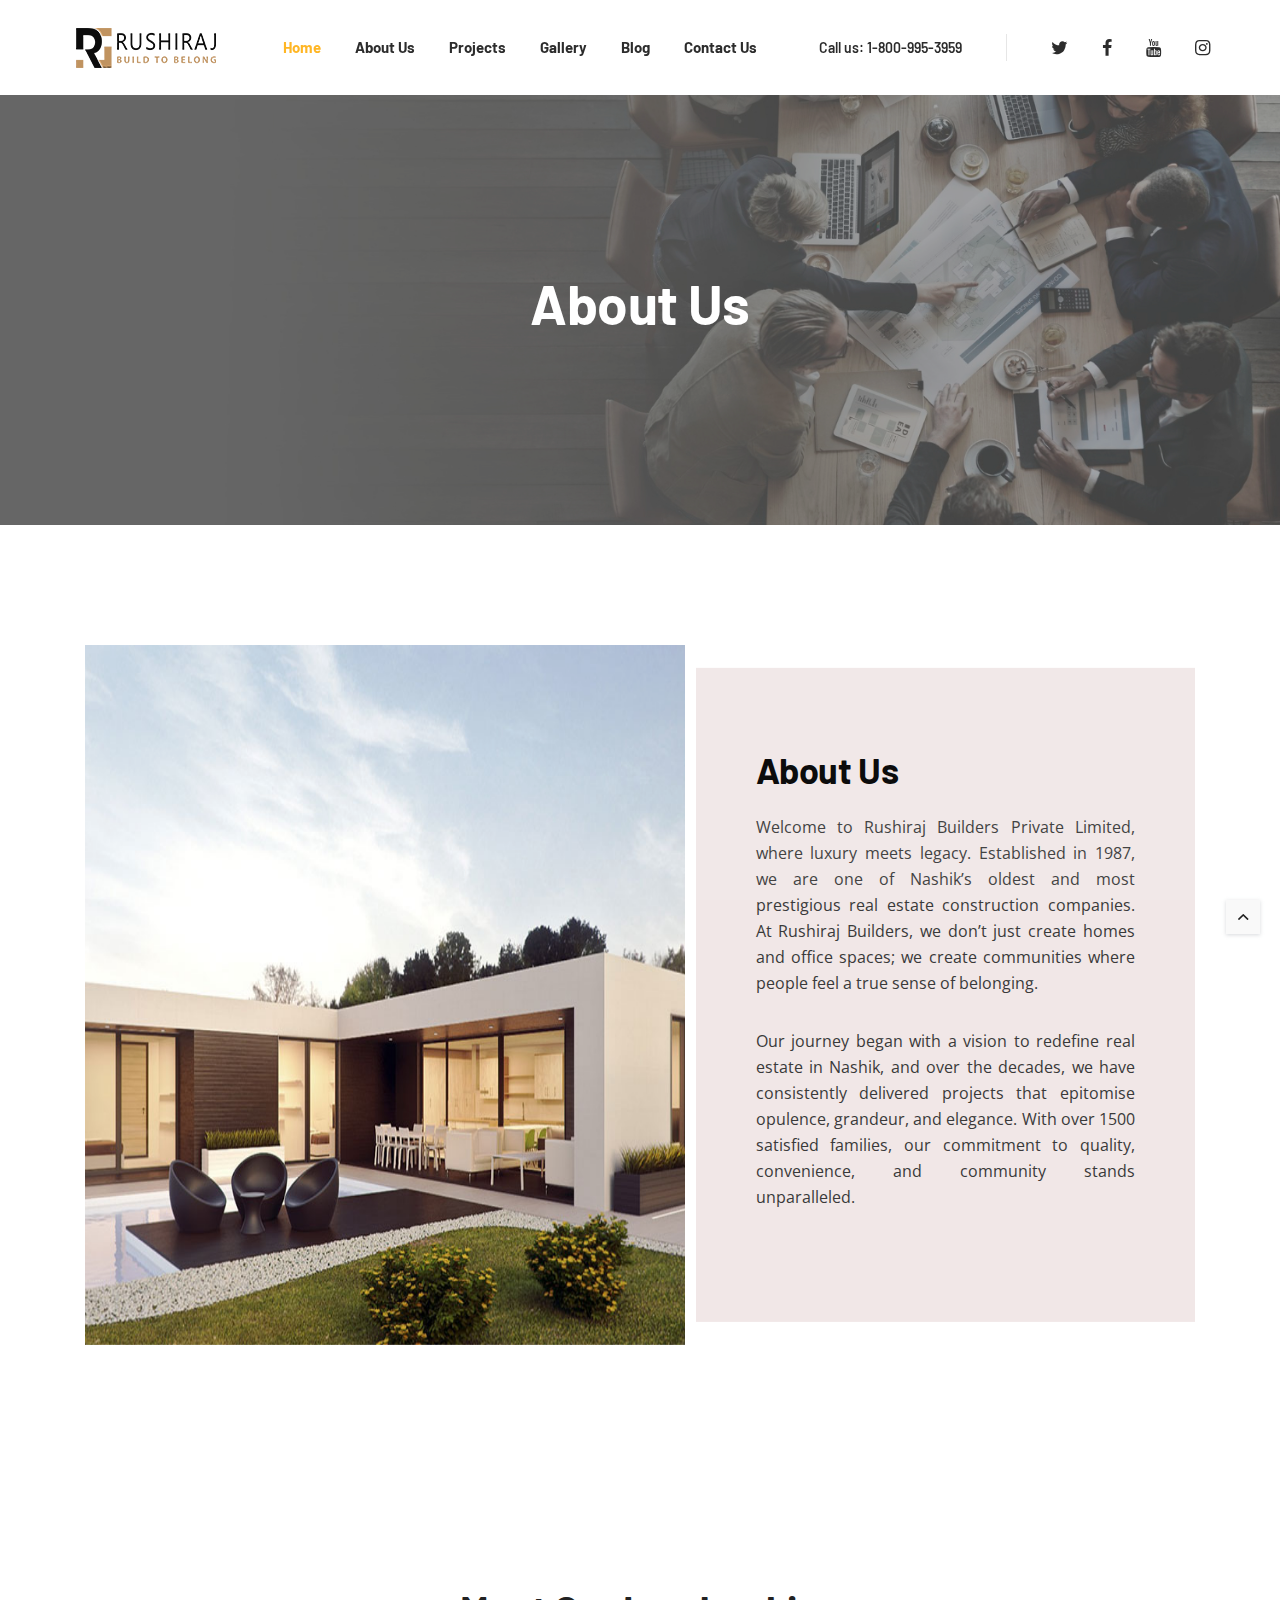
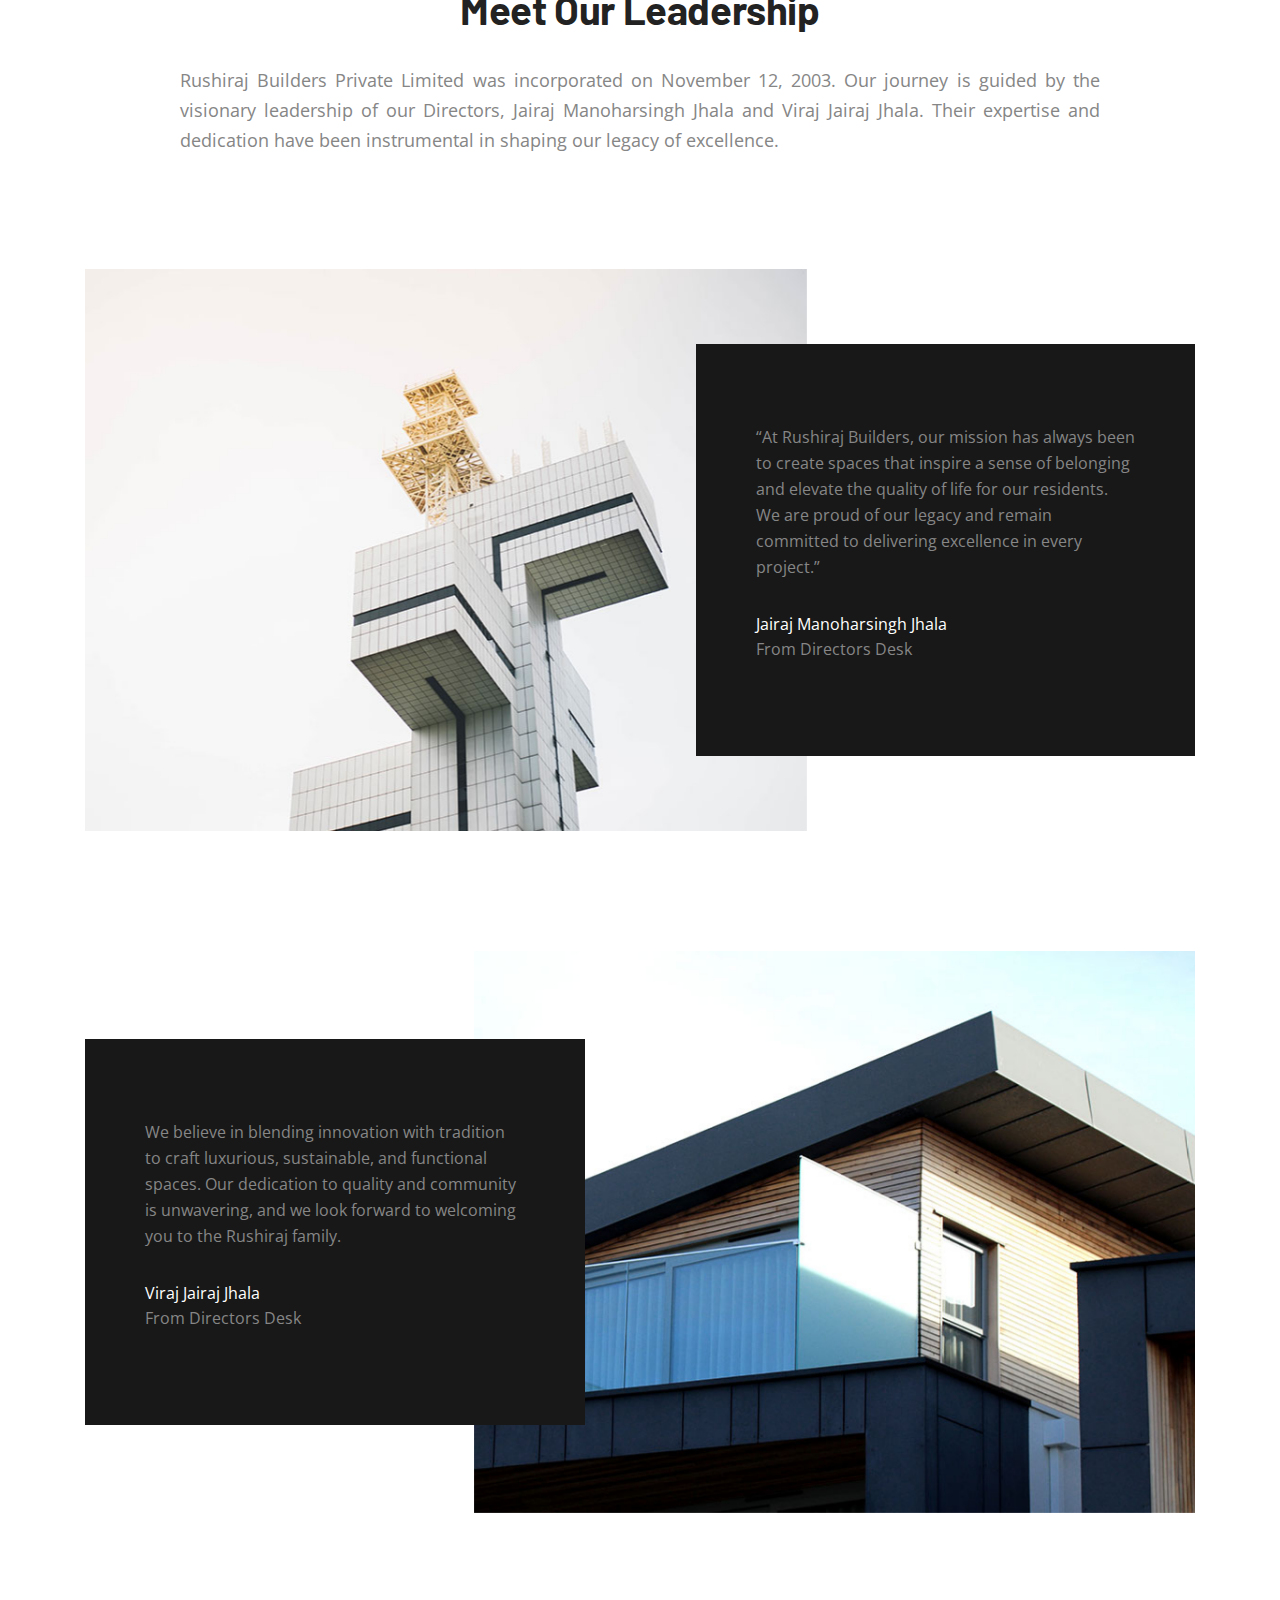
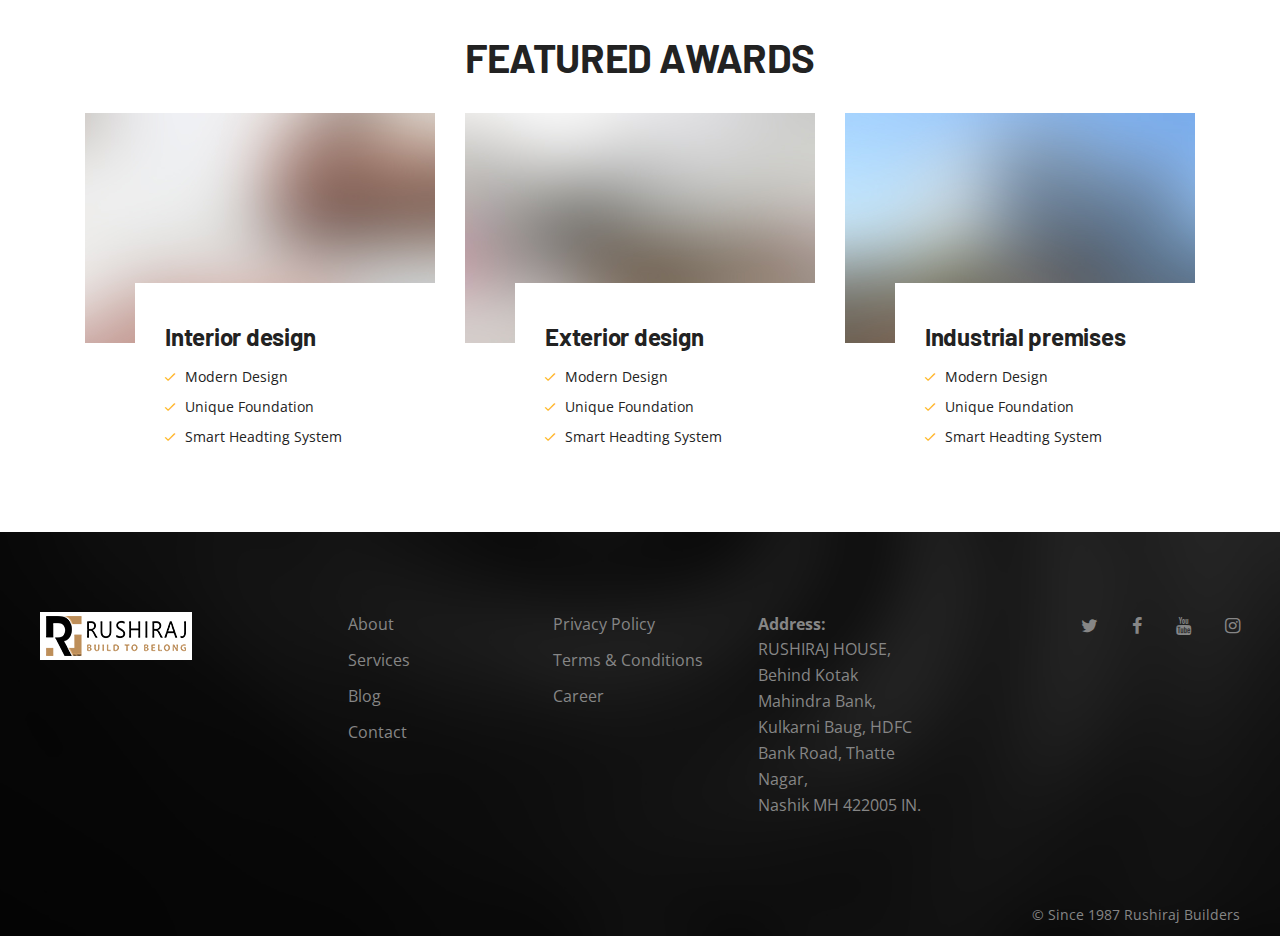
==== commit 4cfe7268: "imga auto" ====
--- a/about.html
+++ b/about.html
@@ -148,7 +148,7 @@
 		<!-- <div class="content-wrapper content-wrapper--boxed oh"> -->
 
       <!-- Page Title -->
-      <section class="page-title bg-dark-overlay text-center" style="background-image: url(img/page-title/about-us.jpg); width: 1350px;">
+      <section class="page-title bg-dark-overlay text-center" style="background-image: url(img/page-title/about-us.jpg); width: auto;height: auto;">
         <div class="container">
           <div class="page-title__holder">
             <h1 class="page-title__title">About Us</h1>
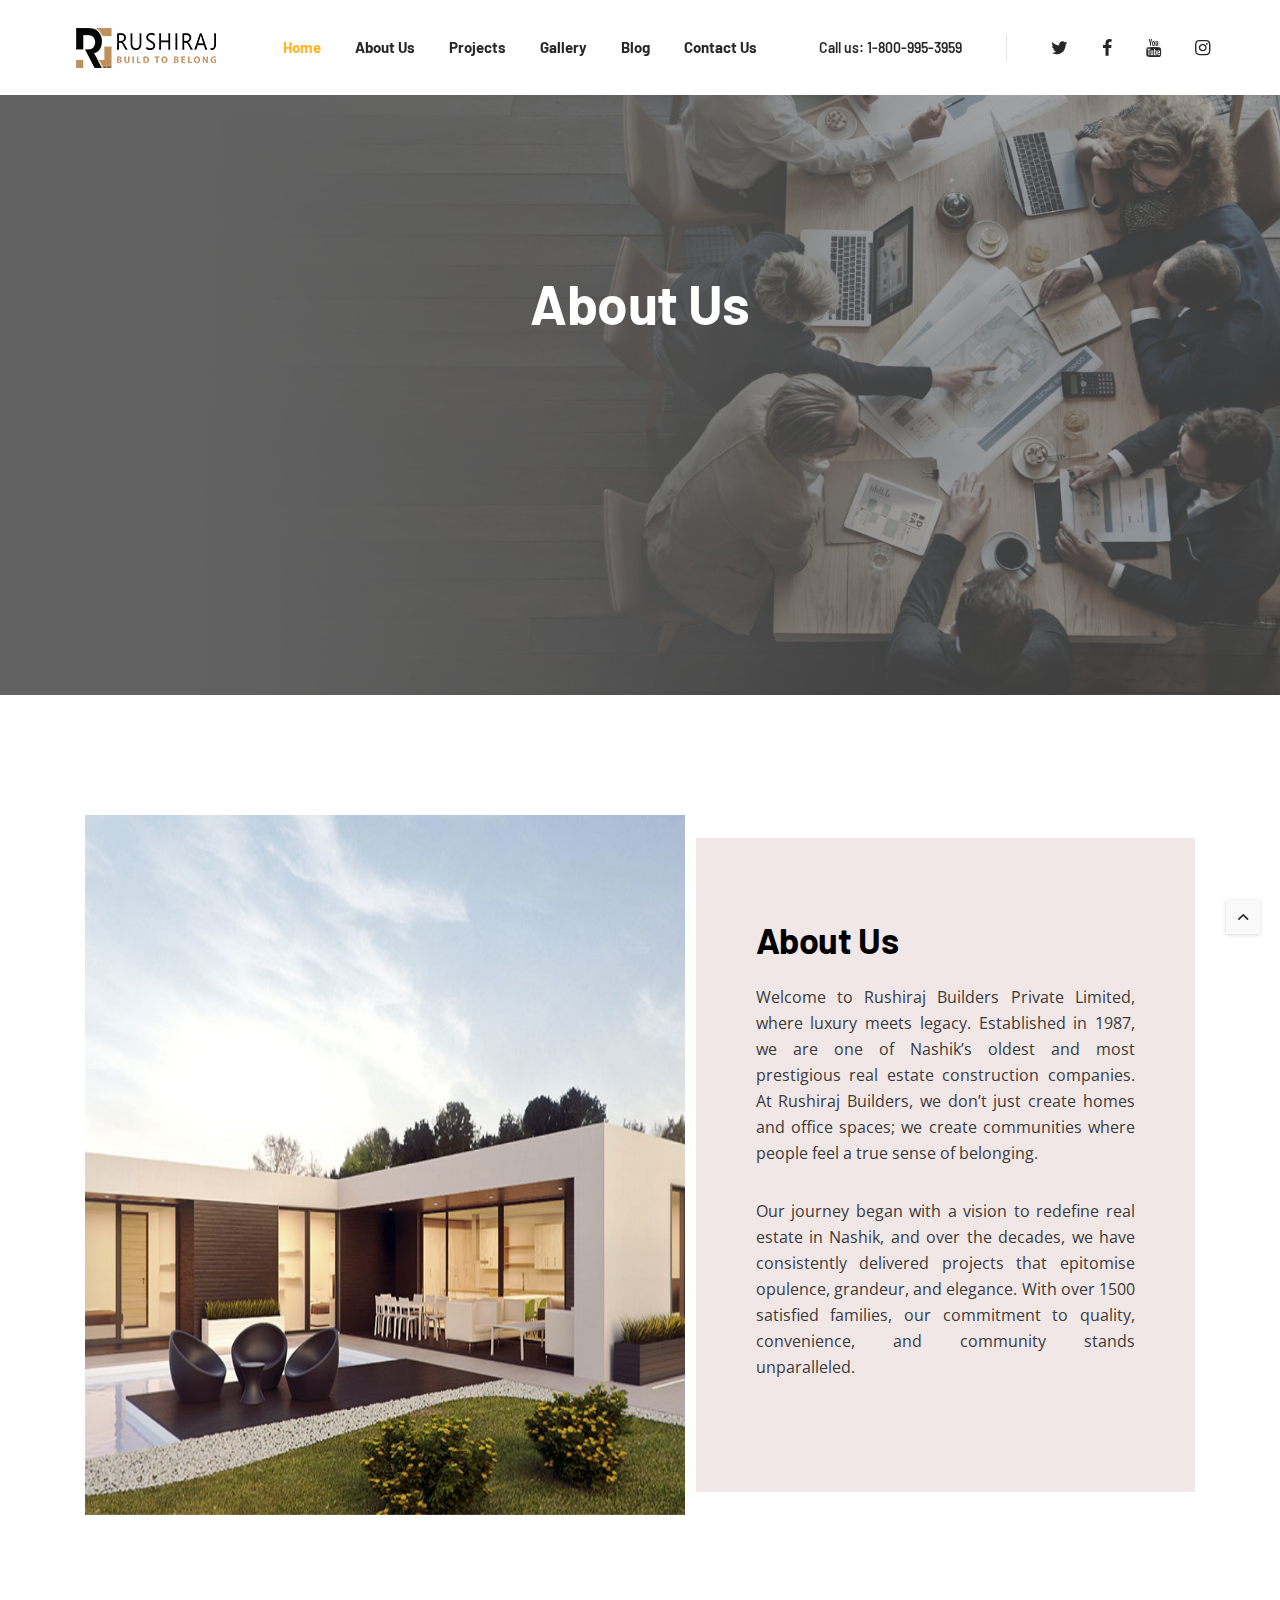
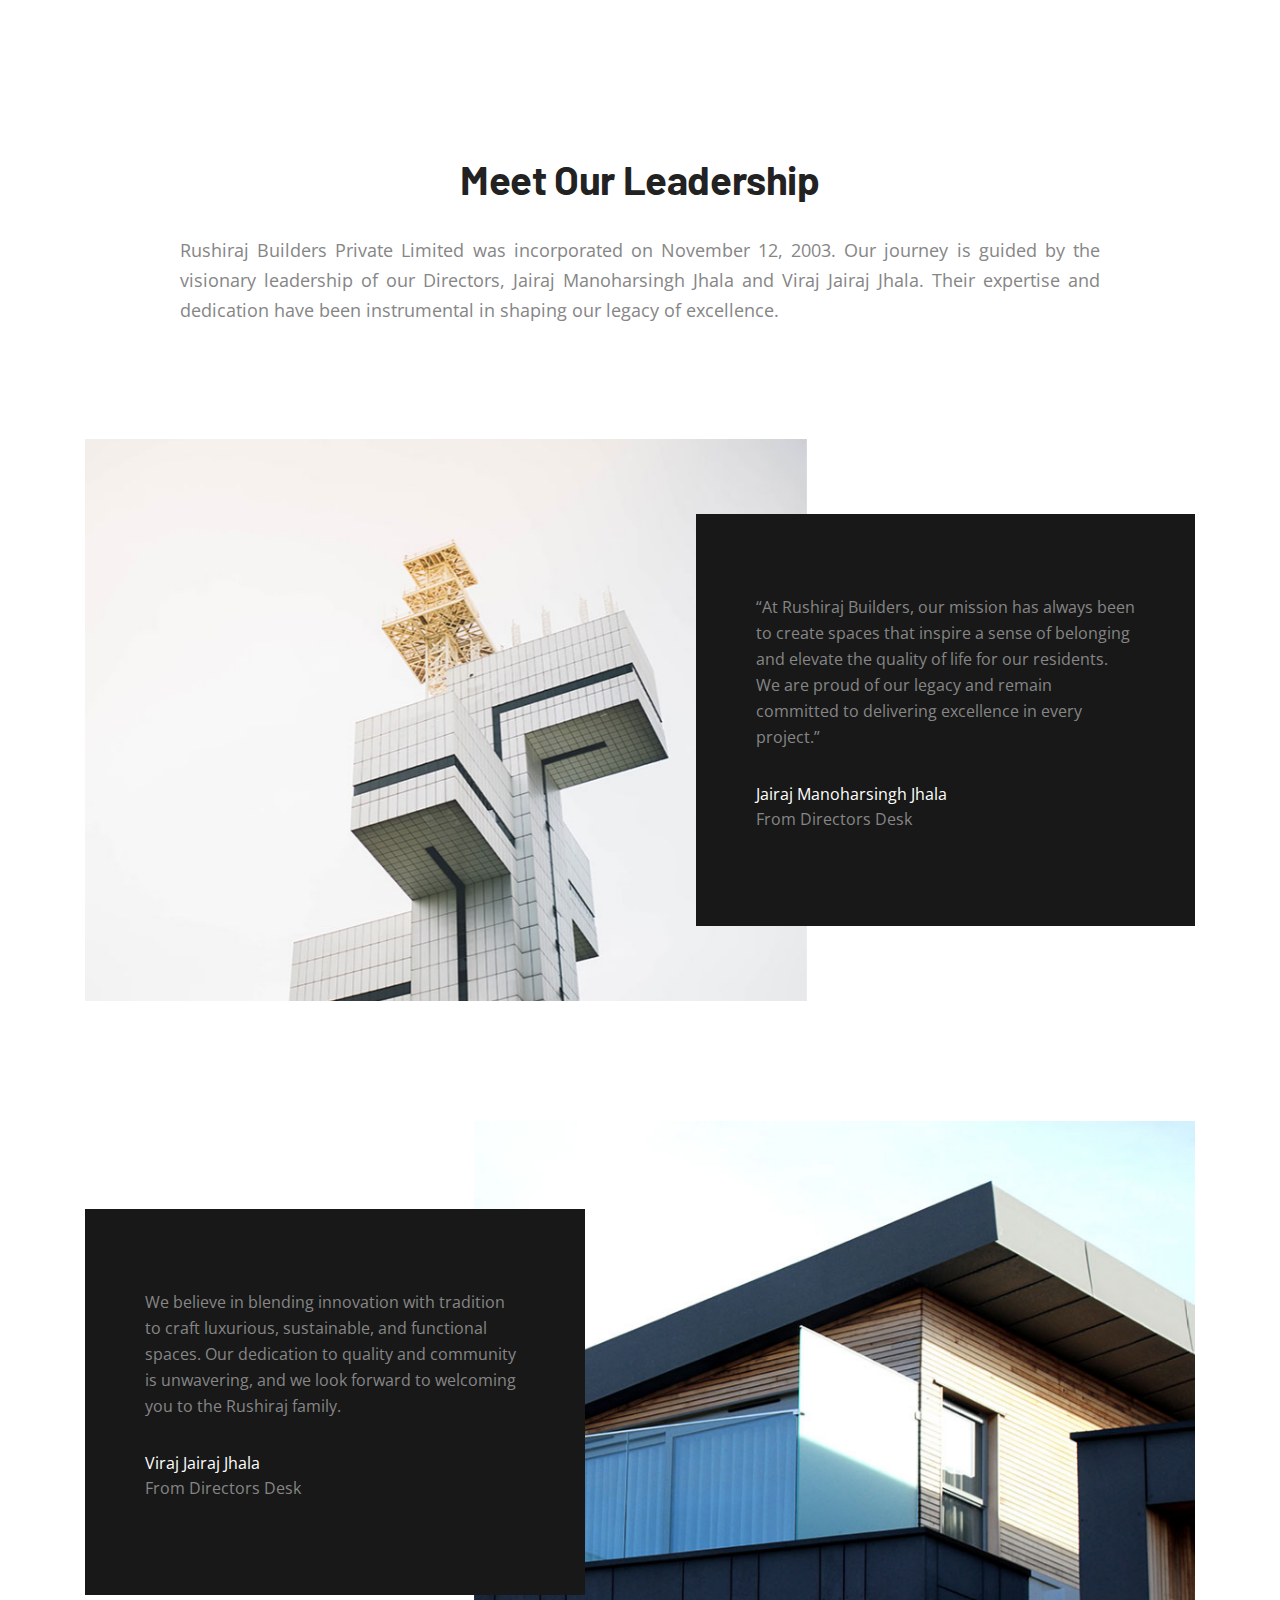
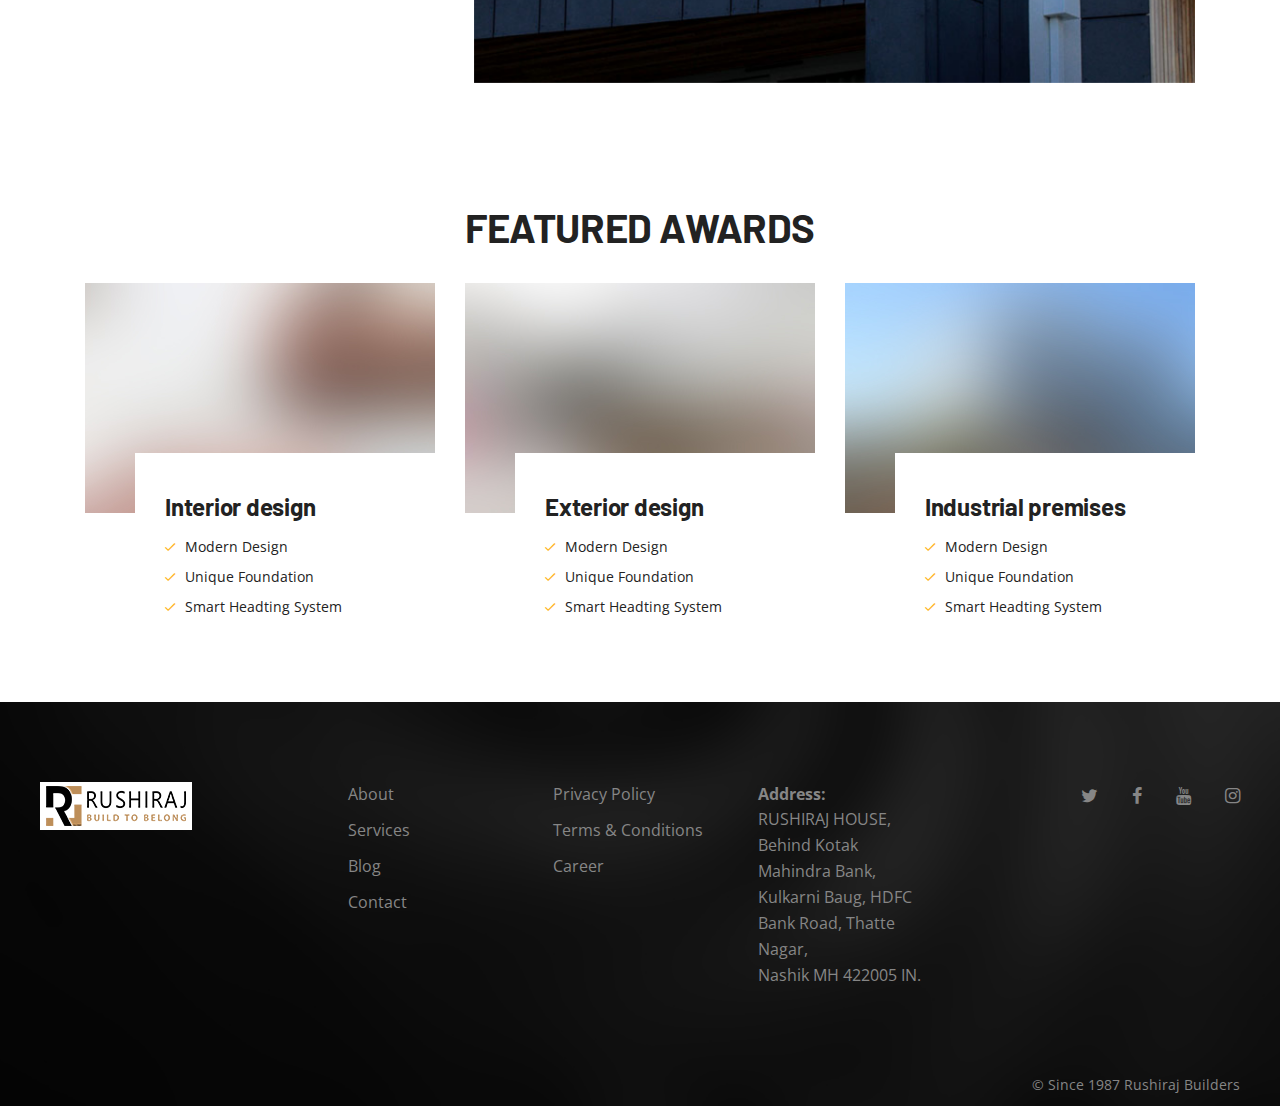
==== commit 42f71e57: "update imges" ====
--- a/about.html
+++ b/about.html
@@ -148,7 +148,7 @@
 		<!-- <div class="content-wrapper content-wrapper--boxed oh"> -->
 
       <!-- Page Title -->
-      <section class="page-title bg-dark-overlay text-center" style="background-image: url(img/page-title/about-us.jpg); width: auto;height: auto;">
+      <section class="page-title bg-dark-overlay text-center" style="background-image: url(img/page-title/about-us.jpg); width: auto;height: 600px;">
         <div class="container">
           <div class="page-title__holder">
             <h1 class="page-title__title">About Us</h1>
